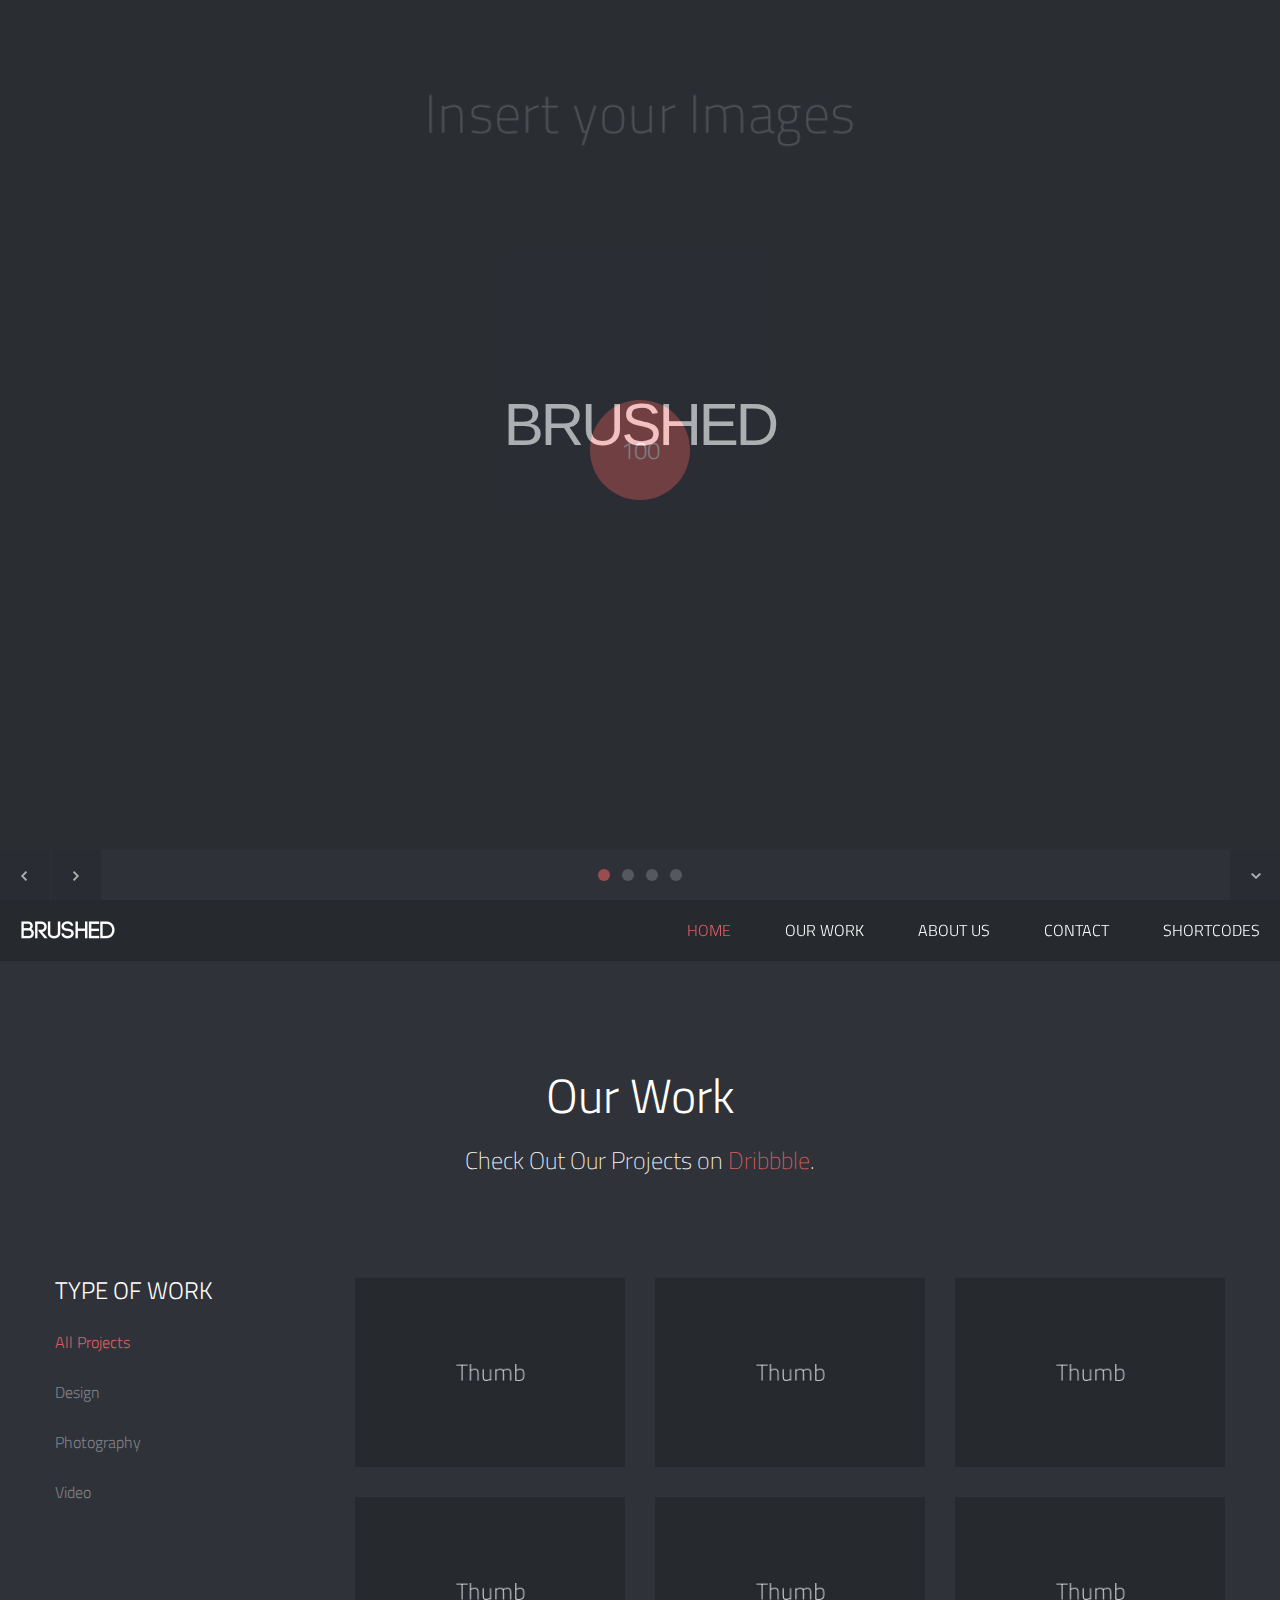
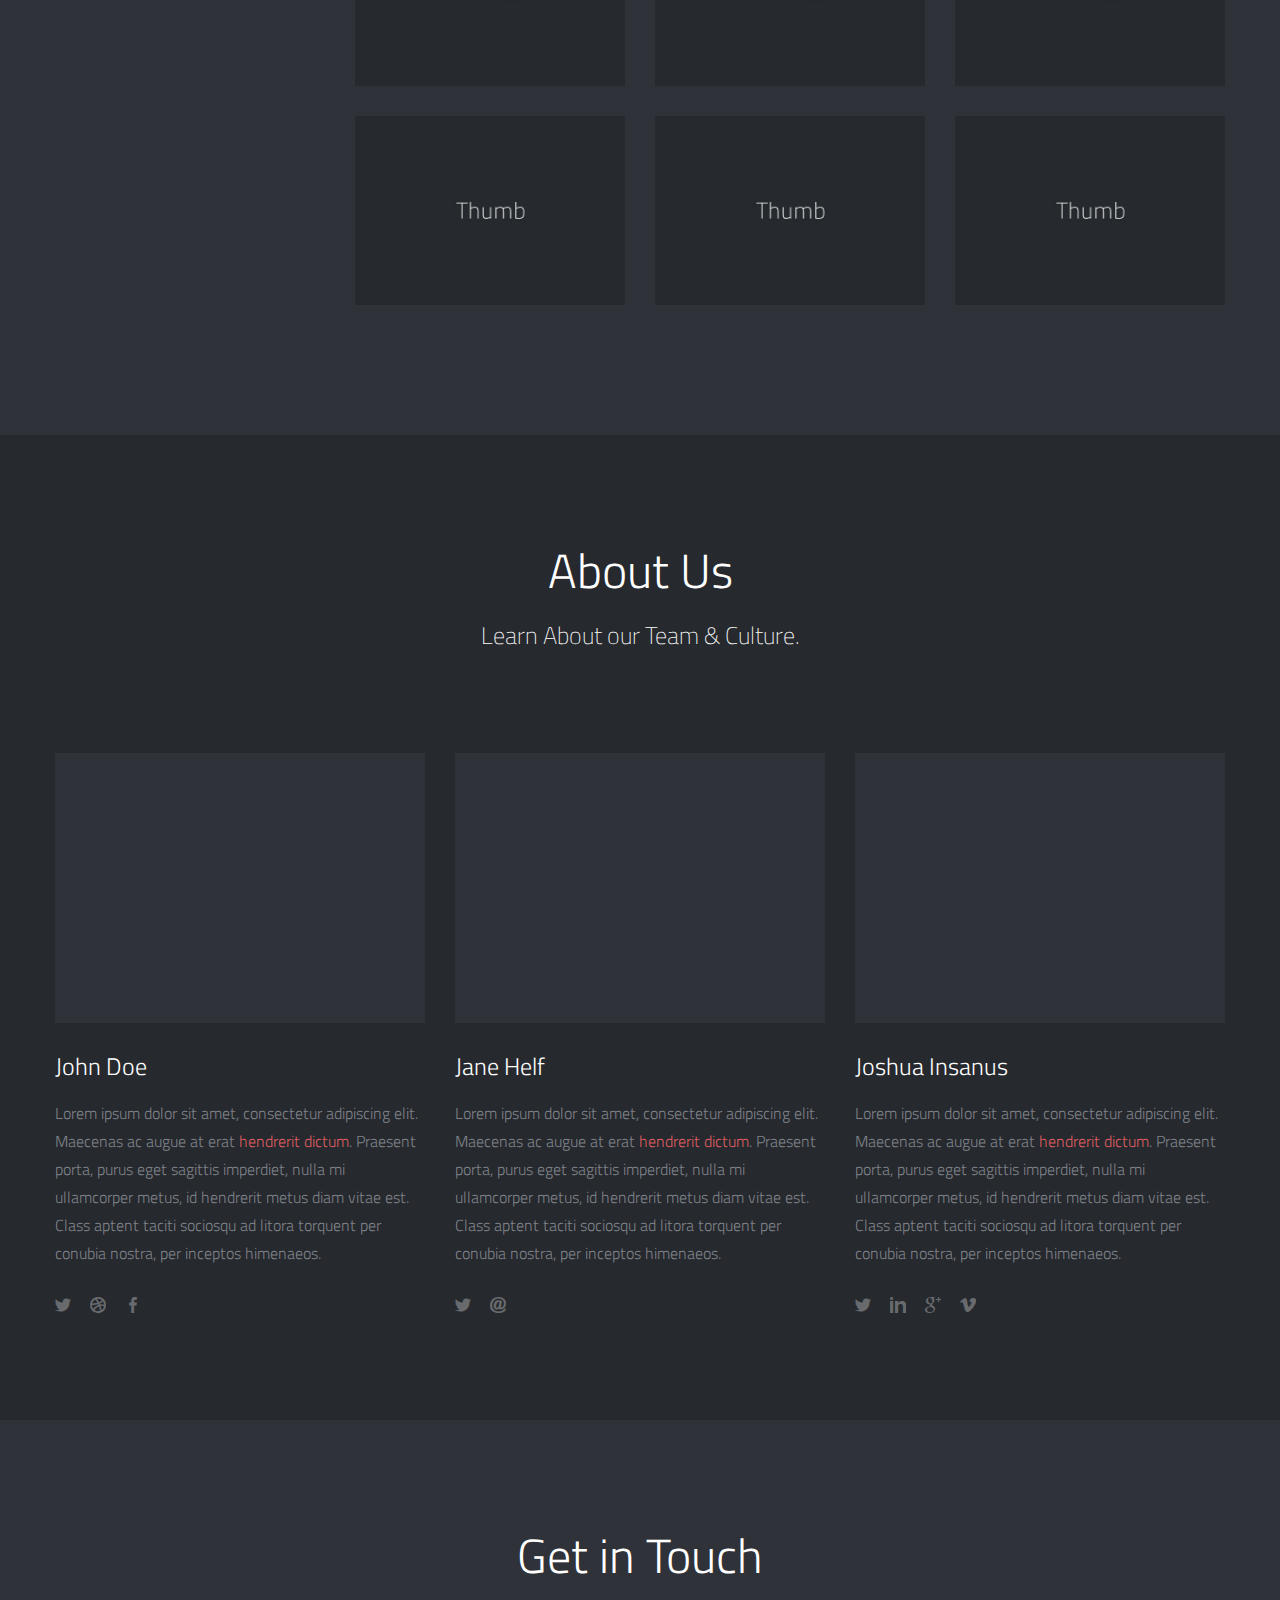
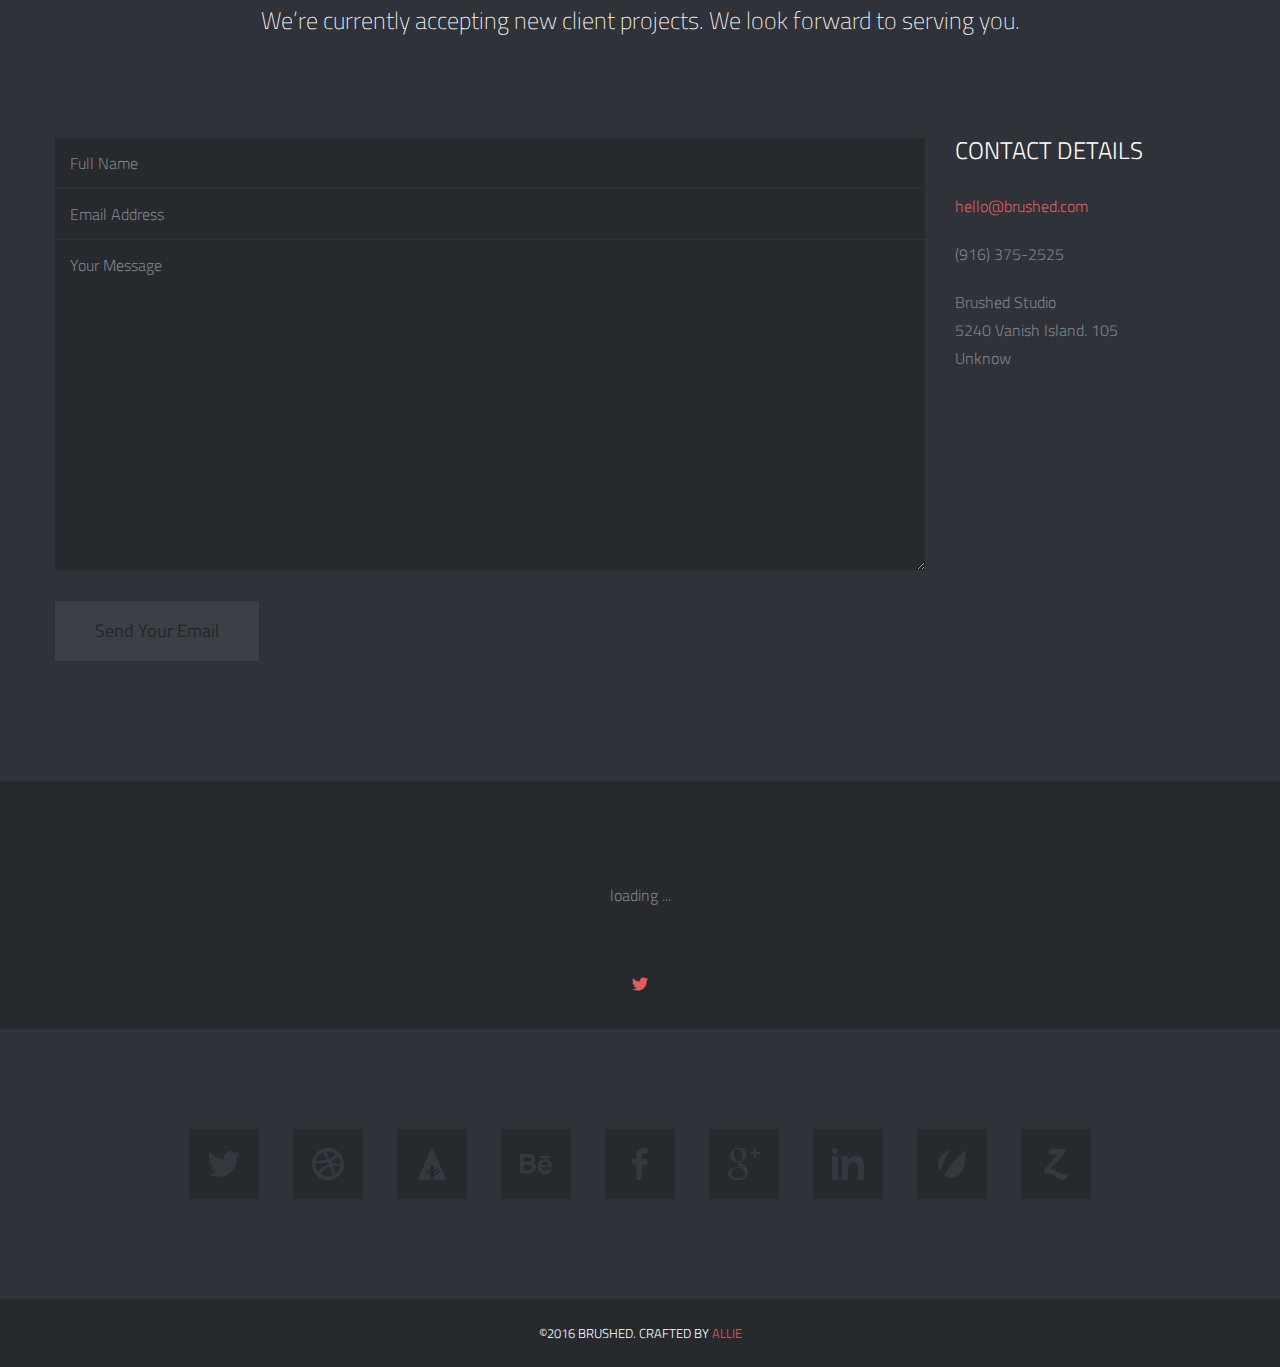
==== Qatar/index.html @ 894da990 "add qatar page" ====
<!DOCTYPE html>
<!--[if lt IE 7]><html class="no-js lt-ie9 lt-ie8 lt-ie7" lang="en"> <![endif]-->
<!--[if (IE 7)&!(IEMobile)]><html class="no-js lt-ie9 lt-ie8" lang="en"><![endif]-->
<!--[if (IE 8)&!(IEMobile)]><html class="no-js lt-ie9" lang="en"><![endif]-->
<!--[if (IE 9)]><html class="no-js ie9" lang="en"><![endif]-->
<!--[if gt IE 8]><!--> <html lang="en-US"> <!--<![endif]-->
<head>

<!-- Meta Tags -->
<meta http-equiv="Content-Type" content="text/html; charset=UTF-8" />

<title>Brushed | Responsive One Page Template</title>   

<meta name="description" content="Insert Your Site Description" /> 

<!-- Mobile Specifics -->
<meta name="viewport" content="width=device-width, initial-scale=1.0">
<meta name="HandheldFriendly" content="true"/>
<meta name="MobileOptimized" content="320"/>   

<!-- Mobile Internet Explorer ClearType Technology -->
<!--[if IEMobile]>  <meta http-equiv="cleartype" content="on">  <![endif]-->

<!-- Bootstrap -->
<link href="_include/css/bootstrap.min.css" rel="stylesheet">

<!-- Main Style -->
<link href="_include/css/main.css" rel="stylesheet">

<!-- Supersized -->
<link href="_include/css/supersized.css" rel="stylesheet">
<link href="_include/css/supersized.shutter.css" rel="stylesheet">

<!-- FancyBox -->
<link href="_include/css/fancybox/jquery.fancybox.css" rel="stylesheet">

<!-- Font Icons -->
<link href="_include/css/fonts.css" rel="stylesheet">

<!-- Shortcodes -->
<link href="_include/css/shortcodes.css" rel="stylesheet">

<!-- Responsive -->
<link href="_include/css/bootstrap-responsive.min.css" rel="stylesheet">
<link href="_include/css/responsive.css" rel="stylesheet">

<!-- Supersized -->
<link href="_include/css/supersized.css" rel="stylesheet">
<link href="_include/css/supersized.shutter.css" rel="stylesheet">

<!-- Google Font -->
<link href='http://fonts.googleapis.com/css?family=Titillium+Web:400,200,200italic,300,300italic,400italic,600,600italic,700,700italic,900' rel='stylesheet' type='text/css'>

<!-- Fav Icon -->
<link rel="shortcut icon" href="#">

<link rel="apple-touch-icon" href="#">
<link rel="apple-touch-icon" sizes="114x114" href="#">
<link rel="apple-touch-icon" sizes="72x72" href="#">
<link rel="apple-touch-icon" sizes="144x144" href="#">

<!-- Modernizr -->
<script src="_include/js/modernizr.js"></script>

<!-- Analytics -->
<script type="text/javascript">

  var _gaq = _gaq || [];
  _gaq.push(['_setAccount', 'Insert Your Code']);
  _gaq.push(['_trackPageview']);

  (function() {
    var ga = document.createElement('script'); ga.type = 'text/javascript'; ga.async = true;
    ga.src = ('https:' == document.location.protocol ? 'https://ssl' : 'http://www') + '.google-analytics.com/ga.js';
    var s = document.getElementsByTagName('script')[0]; s.parentNode.insertBefore(ga, s);
  })();

</script>
<!-- End Analytics -->

</head>


<body>

<!-- This section is for Splash Screen -->
<div class="ole">
<section id="jSplash">
	<div id="circle"></div>
</section>
</div>
<!-- End of Splash Screen -->

<!-- Homepage Slider -->
<div id="home-slider">	
    <div class="overlay"></div>

    <div class="slider-text">
    	<div id="slidecaption"></div>
    </div>   
	
	<div class="control-nav">
        <a id="prevslide" class="load-item"><i class="font-icon-arrow-simple-left"></i></a>
        <a id="nextslide" class="load-item"><i class="font-icon-arrow-simple-right"></i></a>
        <ul id="slide-list"></ul>
        
        <a id="nextsection" href="#work"><i class="font-icon-arrow-simple-down"></i></a>
    </div>
</div>
<!-- End Homepage Slider -->

<!-- Header -->
<header>
    <div class="sticky-nav">
    	<a id="mobile-nav" class="menu-nav" href="#menu-nav"></a>
        
        <div id="logo">
        	<a id="goUp" href="#home-slider" title="Brushed | Responsive One Page Template">Brushed Template</a>
        </div>
        
        <nav id="menu">
        	<ul id="menu-nav">
            	<li class="current"><a href="#home-slider">Home</a></li>
                <li><a href="#work">Our Work</a></li>
                <li><a href="#about">About Us</a></li>
                <li><a href="#contact">Contact</a></li>
				<li><a href="shortcodes.html" class="external">Shortcodes</a></li>
            </ul>
        </nav>
        
    </div>
</header>
<!-- End Header -->

<!-- Our Work Section -->
<div id="work" class="page">
	<div class="container">
    	<!-- Title Page -->
        <div class="row">
            <div class="span12">
                <div class="title-page">
                    <h2 class="title">Our Work</h2>
                    <h3 class="title-description">Check Out Our Projects on <a href="#">Dribbble</a>.</h3>
                </div>
            </div>
        </div>
        <!-- End Title Page -->
        
        <!-- Portfolio Projects -->
        <div class="row">
        	<div class="span3">
            	<!-- Filter -->
                <nav id="options" class="work-nav">
                    <ul id="filters" class="option-set" data-option-key="filter">
                    	<li class="type-work">Type of Work</li>
                        <li><a href="#filter" data-option-value="*" class="selected">All Projects</a></li>
                        <li><a href="#filter" data-option-value=".design">Design</a></li>
                        <li><a href="#filter" data-option-value=".photography">Photography</a></li>
                        <li><a href="#filter" data-option-value=".video">Video</a></li>
                    </ul>
                </nav>
                <!-- End Filter -->
            </div>
            
            <div class="span9">
            	<div class="row">
                	<section id="projects">
                    	<ul id="thumbs">
                        
							<!-- Item Project and Filter Name -->
                        	<li class="item-thumbs span3 design">
                            	<!-- Fancybox - Gallery Enabled - Title - Full Image -->
                            	<a class="hover-wrap fancybox" data-fancybox-group="gallery" title="The City" href="_include/img/work/full/image-01-full.jpg">
                                	<span class="overlay-img"></span>
                                    <span class="overlay-img-thumb font-icon-plus"></span>
                                </a>
                                <!-- Thumb Image and Description -->
                                <img src="_include/img/work/thumbs/image-01.jpg" alt="Lorem ipsum dolor sit amet, consectetur adipiscing elit. Phasellus quis elementum odio. Curabitur pellentesque, dolor vel pharetra mollis.">
                            </li>
                        	<!-- End Item Project -->
                            
							<!-- Item Project and Filter Name -->
                        	<li class="item-thumbs span3 design">
                            	<!-- Fancybox - Gallery Enabled - Title - Full Image -->
                            	<a class="hover-wrap fancybox" data-fancybox-group="gallery" title="The Office" href="_include/img/work/full/image-02-full.jpg">
                                	<span class="overlay-img"></span>
                                    <span class="overlay-img-thumb font-icon-plus"></span>
                                </a>
                                <!-- Thumb Image and Description -->
                                <img src="_include/img/work/thumbs/image-02.jpg" alt="Lorem ipsum dolor sit amet, consectetur adipiscing elit. Phasellus quis elementum odio. Curabitur pellentesque, dolor vel pharetra mollis.">
                            </li>
                        	<!-- End Item Project -->
                            
							<!-- Item Project and Filter Name -->
                        	<li class="item-thumbs span3 photography">
                            	<!-- Fancybox - Gallery Enabled - Title - Full Image -->
                            	<a class="hover-wrap fancybox" data-fancybox-group="gallery" title="The Mountains" href="_include/img/work/full/image-03-full.jpg">
                                	<span class="overlay-img"></span>
                                    <span class="overlay-img-thumb font-icon-plus"></span>
                                </a>
                                <!-- Thumb Image and Description -->
                                <img src="_include/img/work/thumbs/image-03.jpg" alt="Lorem ipsum dolor sit amet, consectetur adipiscing elit. Phasellus quis elementum odio. Curabitur pellentesque, dolor vel pharetra mollis.">
                            </li>
                        	<!-- End Item Project -->
                            
							<!-- Item Project and Filter Name -->
                        	<li class="item-thumbs span3 video">
                            	<!-- Fancybox Media - Gallery Enabled - Title - Link to Video -->
                            	<a class="hover-wrap fancybox-media" data-fancybox-group="video" title="Video Content From Vimeo" href="http://vimeo.com/51460511">
                                	<span class="overlay-img"></span>
                                    <span class="overlay-img-thumb font-icon-plus"></span>
                                </a>
                                <!-- Thumb Image and Description -->
                                <img src="_include/img/work/thumbs/image-08.jpg" alt="Video">
                            </li>
                        	<!-- End Item Project -->
                            
							<!-- Item Project and Filter Name -->
                        	<li class="item-thumbs span3 photography">
                            	<!-- Fancybox - Gallery Enabled - Title - Full Image -->
                            	<a class="hover-wrap fancybox" data-fancybox-group="gallery" title="The Sea" href="_include/img/work/full/image-04-full.jpg">
                                	<span class="overlay-img"></span>
                                    <span class="overlay-img-thumb font-icon-plus"></span>
                                </a>
                                <!-- Thumb Image and Description -->
                                <img src="_include/img/work/thumbs/image-04.jpg" alt="Lorem ipsum dolor sit amet, consectetur adipiscing elit. Phasellus quis elementum odio. Curabitur pellentesque, dolor vel pharetra mollis.">
                            </li>
                        	<!-- End Item Project -->
                            
							<!-- Item Project and Filter Name -->
                        	<li class="item-thumbs span3 photography">
                            	<!-- Fancybox - Gallery Enabled - Title - Full Image -->
                            	<a class="hover-wrap fancybox" data-fancybox-group="gallery" title="Clouds" href="_include/img/work/full/image-05-full.jpg">
                                	<span class="overlay-img"></span>
                                    <span class="overlay-img-thumb font-icon-plus"></span>
                                </a>
                                <!-- Thumb Image and Description -->
                                <img src="_include/img/work/thumbs/image-05.jpg" alt="Lorem ipsum dolor sit amet, consectetur adipiscing elit. Phasellus quis elementum odio. Curabitur pellentesque, dolor vel pharetra mollis.">
                            </li>
                        	<!-- End Item Project -->
                            
							<!-- Item Project and Filter Name -->
                        	<li class="item-thumbs span3 video">
                            	<!-- Fancybox Media - Gallery Enabled - Title - Link to Video -->
                            	<a class="hover-wrap fancybox-media" data-fancybox-group="video" title="Video Content From Vimeo" href="http://vimeo.com/50834315">
                                	<span class="overlay-img"></span>
                                    <span class="overlay-img-thumb font-icon-plus"></span>
                                </a>
                                <!-- Thumb Image and Description -->
                                <img src="_include/img/work/thumbs/image-09.jpg" alt="Video">
                            </li>
                        	<!-- End Item Project -->
                            
							<!-- Item Project and Filter Name -->
                        	<li class="item-thumbs span3 design">
                            	<!-- Fancybox - Gallery Enabled - Title - Full Image -->
                            	<a class="hover-wrap fancybox" data-fancybox-group="gallery" title="The Dark" href="_include/img/work/full/image-06-full.jpg">
                                	<span class="overlay-img"></span>
                                    <span class="overlay-img-thumb font-icon-plus"></span>
                                </a>
                                <!-- Thumb Image and Description -->
                                <img src="_include/img/work/thumbs/image-06.jpg" alt="Lorem ipsum dolor sit amet, consectetur adipiscing elit. Phasellus quis elementum odio. Curabitur pellentesque, dolor vel pharetra mollis.">
                            </li>
                        	<!-- End Item Project -->
                            
							<!-- Item Project and Filter Name -->
                        	<li class="item-thumbs span3 design">
                            	<!-- Fancybox - Gallery Enabled - Title - Full Image -->
                            	<a class="hover-wrap fancybox" data-fancybox-group="gallery" title="The Beach" href="_include/img/work/full/image-07-full.jpg">
                                	<span class="overlay-img"></span>
                                    <span class="overlay-img-thumb font-icon-plus"></span>
                                </a>
                                <!-- Thumb Image and Description -->
                                <img src="_include/img/work/thumbs/image-07.jpg" alt="Lorem ipsum dolor sit amet, consectetur adipiscing elit. Phasellus quis elementum odio. Curabitur pellentesque, dolor vel pharetra mollis.">
                            </li>
                        	<!-- End Item Project -->
                        </ul>
                    </section>
                    
            	</div>
            </div>
        </div>
        <!-- End Portfolio Projects -->
    </div>
</div>
<!-- End Our Work Section -->

<!-- About Section -->
<div id="about" class="page-alternate">
<div class="container">
    <!-- Title Page -->
    <div class="row">
        <div class="span12">
            <div class="title-page">
                <h2 class="title">About Us</h2>
                <h3 class="title-description">Learn About our Team &amp; Culture.</h3>
            </div>
        </div>
    </div>
    <!-- End Title Page -->
    
    <!-- People -->
    <div class="row">
    	
        <!-- Start Profile -->
    	<div class="span4 profile">
        	<div class="image-wrap">
                <div class="hover-wrap">
                    <span class="overlay-img"></span>
                    <span class="overlay-text-thumb">CTO/Founder</span>
                </div>
                <img src="_include/img/profile/profile-01.jpg" alt="John Doe">
            </div>
            <h3 class="profile-name">John Doe</h3>
            <p class="profile-description">Lorem ipsum dolor sit amet, consectetur adipiscing elit. Maecenas ac augue at erat <a href="#">hendrerit dictum</a>. 
            Praesent porta, purus eget sagittis imperdiet, nulla mi ullamcorper metus, id hendrerit metus diam vitae est. Class aptent taciti sociosqu ad litora torquent per conubia nostra, per inceptos himenaeos.</p>
            	
            <div class="social">
            	<ul class="social-icons">
                	<li><a href="#"><i class="font-icon-social-twitter"></i></a></li>
                    <li><a href="#"><i class="font-icon-social-dribbble"></i></a></li>
                    <li><a href="#"><i class="font-icon-social-facebook"></i></a></li>
                </ul>
            </div>
        </div>
        <!-- End Profile -->
        
        <!-- Start Profile -->
    	<div class="span4 profile">
        	<div class="image-wrap">
                <div class="hover-wrap">
                    <span class="overlay-img"></span>
                    <span class="overlay-text-thumb">Creative Director</span>
                </div>
                <img src="_include/img/profile/profile-02.jpg" alt="Jane Helf">
            </div>
            <h3 class="profile-name">Jane Helf</h3>
            <p class="profile-description">Lorem ipsum dolor sit amet, consectetur adipiscing elit. Maecenas ac augue at erat <a href="#">hendrerit dictum</a>. 
            Praesent porta, purus eget sagittis imperdiet, nulla mi ullamcorper metus, id hendrerit metus diam vitae est. Class aptent taciti sociosqu ad litora torquent per conubia nostra, per inceptos himenaeos.</p>
            	
            <div class="social">
            	<ul class="social-icons">
                	<li><a href="#"><i class="font-icon-social-twitter"></i></a></li>
                    <li><a href="#"><i class="font-icon-social-email"></i></a></li>
                </ul>
            </div>
        </div>
        <!-- End Profile -->
        
        <!-- Start Profile -->
    	<div class="span4 profile">
        	<div class="image-wrap">
                <div class="hover-wrap">
                    <span class="overlay-img"></span>
                    <span class="overlay-text-thumb">Lead Designer</span>
                </div>
                <img src="_include/img/profile/profile-03.jpg" alt="Joshua Insanus">
            </div>
            <h3 class="profile-name">Joshua Insanus</h3>
            <p class="profile-description">Lorem ipsum dolor sit amet, consectetur adipiscing elit. Maecenas ac augue at erat <a href="#">hendrerit dictum</a>. 
            Praesent porta, purus eget sagittis imperdiet, nulla mi ullamcorper metus, id hendrerit metus diam vitae est. Class aptent taciti sociosqu ad litora torquent per conubia nostra, per inceptos himenaeos.</p>
            	
            <div class="social">
            	<ul class="social-icons">
                	<li><a href="#"><i class="font-icon-social-twitter"></i></a></li>
                    <li><a href="#"><i class="font-icon-social-linkedin"></i></a></li>
                    <li><a href="#"><i class="font-icon-social-google-plus"></i></a></li>
                    <li><a href="#"><i class="font-icon-social-vimeo"></i></a></li>
                </ul>
            </div>
        </div>
        <!-- End Profile -->
        
    </div>
    <!-- End People -->
</div>
</div>
<!-- End About Section -->


<!-- Contact Section -->
<div id="contact" class="page">
<div class="container">
    <!-- Title Page -->
    <div class="row">
        <div class="span12">
            <div class="title-page">
                <h2 class="title">Get in Touch</h2>
                <h3 class="title-description">We’re currently accepting new client projects. We look forward to serving you.</h3>
            </div>
        </div>
    </div>
    <!-- End Title Page -->
    
    <!-- Contact Form -->
    <div class="row">
    	<div class="span9">
        
        	<form id="contact-form" class="contact-form" action="#">
            	<p class="contact-name">
            		<input id="contact_name" type="text" placeholder="Full Name" value="" name="name" />
                </p>
                <p class="contact-email">
                	<input id="contact_email" type="text" placeholder="Email Address" value="" name="email" />
                </p>
                <p class="contact-message">
                	<textarea id="contact_message" placeholder="Your Message" name="message" rows="15" cols="40"></textarea>
                </p>
                <p class="contact-submit">
                	<a id="contact-submit" class="submit" href="#">Send Your Email</a>
                </p>
                
                <div id="response">
                
                </div>
            </form>
         
        </div>
        
        <div class="span3">
        	<div class="contact-details">
        		<h3>Contact Details</h3>
                <ul>
                    <li><a href="#">hello@brushed.com</a></li>
                    <li>(916) 375-2525</li>
                    <li>
                        Brushed Studio
                        <br>
                        5240 Vanish Island. 105
                        <br>
                        Unknow
                    </li>
                </ul>
            </div>
        </div>
    </div>
    <!-- End Contact Form -->
</div>
</div>
<!-- End Contact Section -->

<!-- Twitter Feed -->
<div id="twitter-feed" class="page-alternate">
	<div class="container">
    	<div class="row">
            <div class="span12">
                <div class="follow">
                    <a href="https://twitter.com/Bluxart" title="Follow Me on Twitter" target="_blank"><i class="font-icon-social-twitter"></i></a>
                </div>
                    
                <div id="ticker" class="query"> 
                </div>
            </div>
        </div>
    </div>
</div>
<!-- End Twitter Feed -->

<!-- Socialize -->
<div id="social-area" class="page">
	<div class="container">
    	<div class="row">
            <div class="span12">
                <nav id="social">
                    <ul>
                        <li><a href="https://twitter.com/Bluxart" title="Follow Me on Twitter" target="_blank"><span class="font-icon-social-twitter"></span></a></li>
                        <li><a href="http://dribbble.com/Bluxart" title="Follow Me on Dribbble" target="_blank"><span class="font-icon-social-dribbble"></span></a></li>
                        <li><a href="http://forrst.com/people/Bluxart" title="Follow Me on Forrst" target="_blank"><span class="font-icon-social-forrst"></span></a></li>
                        <li><a href="http://www.behance.net/alessioatzeni" title="Follow Me on Behance" target="_blank"><span class="font-icon-social-behance"></span></a></li>
                        <li><a href="https://www.facebook.com/Bluxart" title="Follow Me on Facebook" target="_blank"><span class="font-icon-social-facebook"></span></a></li>
                        <li><a href="https://plus.google.com/105500420878314068694" title="Follow Me on Google Plus" target="_blank"><span class="font-icon-social-google-plus"></span></a></li>
                        <li><a href="http://www.linkedin.com/in/alessioatzeni" title="Follow Me on LinkedIn" target="_blank"><span class="font-icon-social-linkedin"></span></a></li>
                        <li><a href="http://themeforest.net/user/Bluxart" title="Follow Me on ThemeForest" target="_blank"><span class="font-icon-social-envato"></span></a></li>
                        <li><a href="http://zerply.com/Bluxart/public" title="Follow Me on Zerply" target="_blank"><span class="font-icon-social-zerply"></span></a></li>
                    </ul>
                </nav>
            </div>
        </div>
    </div>
</div>
<!-- End Socialize -->

<!-- Footer -->
<footer>
	<p class="credits">&copy;2016 Brushed. Crafted by <a href="http://designscrazed.org/" title="Brushed | Responsive One Page Template">Allie</a></p>
</footer>
<!-- End Footer -->

<!-- Back To Top -->
<a id="back-to-top" href="#">
	<i class="font-icon-arrow-simple-up"></i>
</a>
<!-- End Back to Top -->


<!-- Js -->
<script src="http://ajax.googleapis.com/ajax/libs/jquery/1.9.1/jquery.min.js"></script> <!-- jQuery Core -->
<script src="_include/js/bootstrap.min.js"></script> <!-- Bootstrap -->
<script src="_include/js/supersized.3.2.7.min.js"></script> <!-- Slider -->
<script src="_include/js/waypoints.js"></script> <!-- WayPoints -->
<script src="_include/js/waypoints-sticky.js"></script> <!-- Waypoints for Header -->
<script src="_include/js/jquery.isotope.js"></script> <!-- Isotope Filter -->
<script src="_include/js/jquery.fancybox.pack.js"></script> <!-- Fancybox -->
<script src="_include/js/jquery.fancybox-media.js"></script> <!-- Fancybox for Media -->
<script src="_include/js/jquery.tweet.js"></script> <!-- Tweet -->
<script src="_include/js/plugins.js"></script> <!-- Contains: jPreloader, jQuery Easing, jQuery ScrollTo, jQuery One Page Navi -->
<script src="_include/js/main.js"></script> <!-- Default JS -->
<!-- End Js -->

</body>
</html>
---- Qatar/_include/css/main.css ----
/* ==================================================
   Basic Styles
================================================== */

html, body {
	height: 100%;
}

html, hmtl a{
	width:100%;
	font-size: 100%; 
	-webkit-text-size-adjust: 100%; 
	-ms-text-size-adjust: 100%;
}

body{
	background:#2F3238;
	color:#7F8289;
	font-weight:300;
	font-size:16px;
	font-family: 'Titillium Web', sans-serif;
	line-height:28px;
}


a{
	color:#DE5E60;
	text-decoration: none;
	cursor: pointer;
	
	-webkit-transition: color 0.1s linear 0s;	
	   -moz-transition: color 0.1s linear 0s;
		 -o-transition: color 0.1s linear 0s;
		    transition: color 0.1s linear 0s;
}

a:hover,
a:active,
a:focus{
	outline: 0;
	color:#FFFFFF;
	text-decoration:none;
}

a img {
	border: none;
}

a > img {
	vertical-align: bottom;	
}

img {
	max-width: none;	
}

strong {
  	font-weight: 500;
}

p {
	margin: 0 0 30px;
}

hr {
	border-style: dashed;
	border-color: #3C3F45;
	border-bottom: none;
	border-left: none;
	border-right: none;
	margin: 50px 0;	
}

.align_left{
	float:left;
	margin:0 25px 0 0px!important;
}

.align_right{
	float:right;
	margin:0 0 0 25px!important;
}

.text_align_left {
	text-align: left;
}

.text_align_center {
	text-align: center;
}

.text_align_right {
	text-align: right;	
}

.color-text {
    color: #DE5E60;
}

.through{
	text-decoration:line-through;
}

input, button, select, textarea {
	font-weight: 300;
	font-family: 'Titillium Web', sans-serif;
	outline: 0;
}

input:focus, 
textarea:focus,
input[type="text"]:focus {
	outline: 0;
}

input:-moz-placeholder,
textarea:-moz-placeholder {
  color: #7F8289;
}

input:-ms-input-placeholder,
textarea:-ms-input-placeholder {
  color: #7F8289;
}

input::-webkit-input-placeholder,
textarea::-webkit-input-placeholder {
  color: #7F8289;
}

/* ==================================================
   Code and Pre
================================================== */

code,
pre {
  	padding: 0 3px 2px;
  	-webkit-border-radius: 3px;
       -moz-border-radius: 3px;
            border-radius: 3px;
  	color: #232527;
  	font-size: 12px;
  	font-family: Monaco, Menlo, Consolas, "Courier New", monospace;
}

code {
  	padding: 2px 4px;
  	border: 1px solid #dde4e9;
  	background-color: #F6F6F6;
  	color: #232527;
  	white-space: nowrap;
}

pre {
  	display: block;
  	margin: 70px 50px;
  	padding: 30px;
  	border: 1px solid #dde4e9;
  	-webkit-border-radius: 4px;
       -moz-border-radius: 4px;
            border-radius: 4px;
  	background-color: #FCFCFC;
  	white-space: pre;
  	white-space: pre-wrap;
  	word-wrap: break-word;
  	word-break: break-all;
  	font-size: 12px;
  	line-height: 20px;
}

pre code {
  	padding: 0;
  	border: 0;
  	background-color: transparent;
  	color: inherit;
  	white-space: pre;
  	white-space: pre-wrap;
}

.pre-scrollable {
  	overflow-y: scroll;
  	max-height: 340px;
}

/* ==================================================
   Typography
================================================== */

h1,
h2,
h3,
h4,
h5,
h6{
	margin:0 0 20px 0;
	color:#FFFFFF;
	font-weight:300;
	font-family: 'Titillium Web', sans-serif;
	line-height:1.5em;
}

h1{
	font-size:48px;
}

h2{
	font-size:36px;
}

h3{
	font-size:24px;
}

h4{
	font-size:20px;
}

h5{
	font-size:18px;
}

h6{
	font-size:16px;
}

h3.spec {
	color: #FFFFFF;
    font-size: 24px;
    font-weight: 300;
    line-height: 1em;
    margin-bottom: 30px;
    text-transform: uppercase;
}


/* ==================================================
   Margin Bottom Sets
================================================== */

.margin-0{
	margin-bottom:0 !important;
}

.margin-10{
	margin-bottom:10px !important;
}

.margin-15{
	margin-bottom:15px !important;
}

.margin-20{
	margin-bottom:20px !important;
}

.margin-30{
	margin-bottom:30px !important;
}

.margin-40{
	margin-bottom:40px !important;
}

.margin-50{
	margin-bottom:50px !important;
}

.margin-60{
	margin-bottom:60px !important;
}

.margin-70{
	margin-bottom:70px !important;
}

.margin-80{
	margin-bottom:80px !important;
}

/* ==================================================
   Home Slider
================================================== */

#home-slider {
	position: relative;
	overflow: hidden;
	height: 100%;
}

#home-slider .overlay { 
	position: absolute;
	width: 100%;
	height: 100%;
	background: #26292E;
	opacity: 0.7;
	filter: alpha(opacity=70);
	z-index: 0;
}

#home-slider .slider-text {
	position: absolute;
	left: 50%;
	top: 50%;
	margin: -150px 0 0 -585px;
	width: 1170px;
	height: 250px;
	text-align: center;
	z-index: 2;	
}

#home-slider #slidecaption {
	width: 100%;
	line-height: 250px;
	margin: 0;
	text-align: center;
	text-shadow: none;	
}

#home-slider .slide-content {
	font-size: 60px;
	color: #FFFFFF;
	letter-spacing: -3px;
	text-transform: uppercase;	
}

#home-slider .control-nav {
	position: absolute;
	width: 100%;
	background: #2F3238;
	height: 50px;
	bottom: 0;
	z-index: 2;
}

#home-slider #nextslide,
#home-slider #prevslide {
	background-image: none;
	background-color: #26292E;
	display: inline-block;
	margin: 0;
	position: relative;
	top: 0;
	left: 0;
	right: 0;
	width: 50px;
	height: 50px;
	opacity: 1;
	filter: alpha(opacity=100);
	
	-webkit-transition: background 0.1s linear 0s;	
	   -moz-transition: background 0.1s linear 0s;
		 -o-transition: background 0.1s linear 0s;
		    transition: background 0.1s linear 0s;
}

#home-slider #nextslide {
	margin-left: -3px;	
}

#home-slider #nextsection {
	float:right;
}

#home-slider #nextslide:hover,
#home-slider #prevslide:hover {
	background-color:#DE5E60;
}

#home-slider #nextslide i,
#home-slider #prevslide i {
	font-size: 16px;
	color: #FFFFFF;
	position: absolute;
	left: 50%;
	top: 50%;
	margin-top: -7px;
	line-height: 1em;
}

#home-slider #nextslide i {
	margin-left: -8px;	
}

#home-slider #prevslide i {
	margin-left: -9px;	
}

#home-slider ul#slide-list {
	top: 50%;
	padding: 0;
	margin:-6px 0 0 0;	
}

#home-slider ul#slide-list li {
	margin-right: 12px;
}

#home-slider ul#slide-list li:last-child {
	margin-right: 0;	
}

#home-slider ul#slide-list li a {
	background-color: #6E7074;
	background-image: none;
	width: 12px;
	height: 12px;
	
	-webkit-border-radius: 999px;
	-moz-border-radius: 999px;
	border-radius: 999px;	
	
	-webkit-transition: background 0.1s linear 0s;	
	   -moz-transition: background 0.1s linear 0s;
		 -o-transition: background 0.1s linear 0s;
		    transition: background 0.1s linear 0s;
}

#home-slider ul#slide-list li a:hover {
	background-color: #FFFFFF;	
}

#home-slider ul#slide-list li.current-slide a,
#home-slider ul#slide-list li.current-slide a:hover {
	background-color:#DE5E60;
}

#home-slider #nextsection {
	background-color: #26292E;
	margin: 0;
	position: relative;
	float:right;
	width: 50px;
	height: 50px;
	
	-webkit-transition: background 0.1s linear 0s;	
	   -moz-transition: background 0.1s linear 0s;
		 -o-transition: background 0.1s linear 0s;
		    transition: background 0.1s linear 0s;
}

#home-slider #nextsection:hover {
	background-color:#DE5E60;
}

#home-slider #nextsection i {
	font-size: 16px;
	color: #FFFFFF;
	position: absolute;
	left: 50%;
	top: 50%;
	margin-top: -7px;
	line-height: 1em;
}

#home-slider #nextsection i {
	margin-left: -7px;	
}


/* ==================================================
   Header
================================================== */

header {
	width: 100%;
	z-index: 99;
}

header .sticky-nav {
	position: relative;
	width: 100%;
	height: 60px;
	background: #26292E;
	z-index: 1001;
	
	-webkit-box-shadow: 0 1px 1px rgba(0, 0, 0, 0.25);
	-moz-box-shadow: 0 1px 1px rgba(0, 0, 0, 0.25);
	box-shadow: 0 1px 1px rgba(0, 0, 0, 0.25);
}

header .sticky-nav.stuck {
	position: fixed;
	top: 0;
	left: 0;
	z-index: 1001;
}

header #logo {
	color: #FFFFFF;
	float: left;
	padding: 15px 0;
	margin-left: 20px;
}

header #logo a {
	background: url(../img/logo.png) no-repeat;
	width: 96px;
	height: 30px;
	text-indent: -9999px;
	display: block;
	opacity: 1;
	filter: alpha(opacity=100);
	
	-webkit-transition: opacity 0.25s ease-in-out 0s;	
	   -moz-transition: opacity 0.25s ease-in-out 0s;
		 -o-transition: opacity 0.25s ease-in-out 0s;
		    transition: opacity 0.25s ease-in-out 0s;	
}

header #logo a:hover {
	opacity: 0.65;
	filter: alpha(opacity=65);	
}

nav#menu {
	float: right;
	margin-right: 20px;
}

nav#menu #menu-nav {
	margin: 0;
	padding: 0;	
}

nav#menu #menu-nav li {
	list-style: none;
	display: inline-block;
	margin-left: 50px;	
}

nav#menu #menu-nav li:first-child {
	margin-left: 0;	
}

nav#menu #menu-nav li a {
	color: #FFFFFF;
	font-size: 16px;
	font-weight: 300;
	line-height: 60px;
	display: block;
	text-transform: uppercase;
}

nav#menu #menu-nav li.current a,
nav#menu #menu-nav li a:hover {
	color: #DE5E60;
}


/* ==================================================
   Mobile Navigation
================================================== */

#mobile-nav {
	display: none;	
}

.menu-nav {
	background:url(../img/menu-mobile.png) 0 0 no-repeat;
	width: 16px;
	height: 16px;
	display: block;
	margin: 22px 0 0 0;
	
	-webkit-transform: rotate(0deg);
	   -moz-transform: rotate(0deg);
		-ms-transform: rotate(0deg);
		 -o-transform: rotate(0deg);
			transform: rotate(0deg);
	
	-webkit-transition: -webkit-transform 250ms ease-out 0s;	
	   -moz-transition: -moz-transform 250ms ease-out 0s;
		 -o-transition: -o-transform 250ms ease-out 0s;
		    transition: transform 250ms ease-out 0s;
}

.menu-nav.open {
	background-position: 0 -16px;
		  
	-webkit-transform: rotate(-180deg);
	   -moz-transform: rotate(-180deg);
		-ms-transform: rotate(-180deg);
		 -o-transform: rotate(-180deg);
			transform: rotate(-180deg);
	
	-webkit-transition: -webkit-transform 250ms ease-out 0s;	
	   -moz-transition: -moz-transform 250ms ease-out 0s;
		 -o-transition: -o-transform 250ms ease-out 0s;
		    transition: transform 250ms ease-out 0s;	
}

#navigation-mobile {
	display: none;
	text-align: center;
	width: 100%;
	background: #26292E;	
	border-bottom: 1px solid #2F3238;
	position: relative;
	float: left;
	z-index: 9999;
}

#navigation-mobile li {
	list-style: none;
	border-top: 1px solid #2F3238;
}

#navigation-mobile li a{
	display: block;
	font-size: 16px;
	text-transform: uppercase;
	padding: 20px 0;
}


/* ==================================================
   Section Page
================================================== */

.page {
	background: #2F3238;
	padding: 100px 0;
	position: relative;
	z-index: 99;
}

.page-alternate {
	background: #26292E;
	padding: 100px 0;
	position: relative;
	z-index: 99;
}

.title-page {
	text-align: center;
	margin-bottom: 100px;	
}

.title-page .title {
	font-size: 48px;
	margin: 0 0 10px 0
}

.title-page .title-description {
	font-size: 24px;
	font-weight: 200;
	margin: 0;
}

/* ==================================================
   Section Portfolio
================================================== */

.type-work {
	color: #FFFFFF;
	font-size: 24px;
	font-weight: 300;
	margin-bottom: 30px;
	line-height: 1em;
	text-transform: uppercase;
}

.work-nav #filters {
	margin: 0;
	padding: 0;
	list-style: none;
}

.work-nav #filters li {
	margin: 0 0 30px 0;
	padding: 0;
}

.work-nav #filters li a {
	color: #7F8289;
	font-size: 16px;
	display: block;	
}

.work-nav #filters li a:hover {
	color: #FFFFFF;
}

.work-nav #filters li a.selected {
	color: #DE5E60;
}

#thumbs {
	margin: 0;
	padding: 0;	
}

#thumbs li {
	list-style-type: none;
}

.item-thumbs {
	position: relative;
	overflow: hidden;
	margin-bottom: 30px;
	cursor: pointer;
}

.item-thumbs a + img {
	width: 100%;	
}

.item-thumbs .hover-wrap {
	position: absolute;
	display: block;
	width: 100%;
	height: 100%;
	
	opacity: 0;
	filter: alpha(opacity=0);
	
	-webkit-transition: all 450ms ease-out 0s;	
	   -moz-transition: all 450ms ease-out 0s;
		 -o-transition: all 450ms ease-out 0s;
		    transition: all 450ms ease-out 0s;
		  
	-webkit-transform: rotateY(180deg) scale(0.5,0.5);
	   -moz-transform: rotateY(180deg) scale(0.5,0.5);
		-ms-transform: rotateY(180deg) scale(0.5,0.5);
		 -o-transform: rotateY(180deg) scale(0.5,0.5);
			transform: rotateY(180deg) scale(0.5,0.5);	
}

.item-thumbs:hover .hover-wrap,
.item-thumbs.active .hover-wrap {
	opacity: 1;
	filter: alpha(opacity=100);
	
	-webkit-transform: rotateY(0deg) scale(1,1);
	   -moz-transform: rotateY(0deg) scale(1,1);
		-ms-transform: rotateY(0deg) scale(1,1);
		 -o-transform: rotateY(0deg) scale(1,1);
		    transform: rotateY(0deg) scale(1,1);
}

.item-thumbs .hover-wrap .overlay-img {
	position: absolute;
	width: 100%;
	height: 100%;
	background: #DE5E60;
	
	opacity: 0.80;
	filter: alpha(opacity=80);
}

.item-thumbs .hover-wrap .overlay-img-thumb {
	position: absolute;
	top: 50%;
	left: 50%;
	margin: -16px 0 0 -16px;
	color: #FFFFFF;
	font-size: 32px;
	line-height: 1em;
	
	opacity: 1;
	filter: alpha(opacity=100);
}


/* ==================================================
   About Section
================================================== */

.profile-name {
	margin-bottom: 15px;	
}

.profile-description {
	margin-bottom: 25px;	
}

.image-wrap {
	position: relative;
	overflow: hidden;
	margin-bottom: 25px;
	cursor: pointer;
}

.image-wrap img {
	width: 100%;	
}

.image-wrap  .hover-wrap {
	position: absolute;
	display: block;
	width: 100%;
	height: 100%;
	
	opacity: 0;
	filter: alpha(opacity=0);
	
	-webkit-transition: all 450ms ease-out 0s;	
	   -moz-transition: all 450ms ease-out 0s;
		 -o-transition: all 450ms ease-out 0s;
		    transition: all 450ms ease-out 0s;
		  
	-webkit-transform: rotateY(180deg) scale(0.5,0.5);
	   -moz-transform: rotateY(180deg) scale(0.5,0.5);
		-ms-transform: rotateY(180deg) scale(0.5,0.5);
		 -o-transform: rotateY(180deg) scale(0.5,0.5);
			transform: rotateY(180deg) scale(0.5,0.5);	
}

.image-wrap:hover .hover-wrap,
.image-wrap.active .hover-wrap {
	opacity: 1;
	filter: alpha(opacity=100);
	
	-webkit-transform: rotateY(0deg) scale(1,1);
	   -moz-transform: rotateY(0deg) scale(1,1);
		-ms-transform: rotateY(0deg) scale(1,1);
		 -o-transform: rotateY(0deg) scale(1,1);
		    transform: rotateY(0deg) scale(1,1);
}

.image-wrap .hover-wrap .overlay-img {
	position: absolute;
	width: 100%;
	height: 100%;
	background: #DE5E60;
	
	opacity: 0.80;
	filter: alpha(opacity=80);
}

.image-wrap .hover-wrap .overlay-text-thumb {
	position: absolute;
	width: 100%;
	height: 32px;
	top: 50%;
	margin: -16px 0 0 0;
	color: #FFFFFF;
	font-size: 20px;
	font-weight: 300;
	line-height: 32px;
	text-transform: uppercase;
	text-align: center;
	
	opacity: 1;
	filter: alpha(opacity=100);
}

.social-icons {
	margin: 0;
	padding: 0;
}

.social-icons li {
	display: inline-block;
	margin-left: 15px;	
}

.social-icons li:first-child {
	margin-left: 0;
}

.social-icons li a{
	color: #FFFFFF;
	font-size: 16px;
	line-height: 1em;
	width: 16px;
	height: 16px;
	
	opacity: 0.3;
	filter: alpha(opacity=30);
	
	-webkit-transition: opacity 0.1s linear 0s;	
	   -moz-transition: opacity 0.1s linear 0s;
		 -o-transition: opacity 0.1s linear 0s;
		    transition: opacity 0.1s linear 0s;
}

.social-icons li a:hover{
	opacity: 1;
	filter: alpha(opacity=100);
}

/* ==================================================
   Contact Section
================================================== */

.contact-details h3 {
	color: #FFFFFF;
    font-size: 24px;
    font-weight: 300;
    margin-bottom: 30px;
	line-height: 1em;
    text-transform: uppercase;
}

.contact-details ul {
	margin: 0;
	padding: 0;
	list-style: none;	
}

.contact-details ul li {
	margin: 0 0 20px;
	line-height: 28px;
	padding: 0;	
}

#contact-form {
	margin-bottom: 0;	
}

#contact-form p {
	margin-bottom: 1px;	
}

#contact-form input,
#contact-form textarea {
    border: none;
	-webkit-border-radius: 0;
	-moz-border-radius: 0;
    border-radius: 0;
	
    -webkit-box-shadow: none;
	-moz-box-shadow: none;
	box-shadow: none;
	
	background: #26292E;
    color: #FFFFFF;
    font-size: 16px;
    height: auto;
    padding: 15px;
	margin: 0;
	
    resize: none;
}

#contact-form input {
    width: 100%;
	-webkit-box-sizing: border-box;
	-moz-box-sizing: border-box;
	box-sizing: border-box;
}

#contact-form textarea {
    width: 100%;
	resize: vertical;
	-webkit-box-sizing: border-box;
	-moz-box-sizing: border-box;
	box-sizing: border-box;
}

#contact-form .submit {
    background: #3C3F45;
    color: #23262C;
    cursor: pointer;
    display: inline-block;
    font-size: 18px;
    font-weight: 500;
    padding: 16px 40px;
    text-align: center;
    vertical-align: middle;
    width: auto;
	margin-top: 30px;
	
	-webkit-transition: background 0.1s linear 0s, color 0.1s linear 0s;	
	   -moz-transition: background 0.1s linear 0s, color 0.1s linear 0s;
		 -o-transition: background 0.1s linear 0s, color 0.1s linear 0s;
		    transition: background 0.1s linear 0s, color 0.1s linear 0s;
}

#contact-form .submit:hover {
    background: #DE5E60;
    color: #FFFFFF;
}

#response {
	margin-top: 20px;
	color: #FFFFFF;
}


/* ==================================================
   Twitter Feed
================================================== */

#twitter-feed {
	padding: 100px 0 90px;
	text-align: center;	
}

#twitter-feed .follow {
	position: absolute;
	bottom: 30px;
	left: 50%;
	margin-left: -8px;
	font-size: 16px;	
}

#ticker .tweet_list {
	margin: 0;
	padding: 0;
	height: 64px;
	list-style: none;
	overflow-y: hidden;	
}

#ticker .tweet_list li {
	font-size: 18px;
	height: 64px;
	line-height: 28px;
	overflow: hidden;
}

#ticker .tweet_list .tweet_time a {
	color: #7f8289;
	font-size: 14px;
	font-style: italic;
	margin-left: 10px;	
}

#ticker .tweet_list .tweet_time a:hover {
	color: #FFFFFF;	
}


/* ==================================================
   Social Area
================================================== */

#social-area {
    text-align: center;
}

#social-area #social ul {
	margin: 0;
	padding: 0;
}

#social-area #social ul li {
	display: inline-block;
	margin-left: 30px;
	list-style: none;
	cursor: pointer;
}

#social-area #social ul li:first-child {
	margin-left: 0;
}

#social ul li a {
	display: block;
	width: 70px;
	height: 70px;

	background: #26292E;
	
	-webkit-transition: all 400ms ease-out 0s;	
	   -moz-transition: all 400ms ease-out 0s;
		 -o-transition: all 400ms ease-out 0s;
		    transition: all 400ms ease-out 0s;
	
	-webkit-transform: rotateY(180deg);
	   -moz-transform: rotateY(180deg);
		-ms-transform: rotateY(180deg);
		 -o-transform: rotateY(180deg);
			transform: rotateY(180deg);
}

#social ul li a span {
	display: inline-block;
	margin: 0;
	color: #55606a;
	font-size: 32px;
	line-height: 70px;
	
	opacity: 0.3;
	filter: alpha(opacity=30);
	
	-webkit-transition: all 400ms ease-out 0s;	
	   -moz-transition: all 400ms ease-out 0s;
		 -o-transition: all 400ms ease-out 0s;
		    transition: all 400ms ease-out 0s;
		  
	-webkit-transform: rotateY(180deg);
	   -moz-transform: rotateY(180deg);
		-ms-transform: rotateY(180deg);
		 -o-transform: rotateY(180deg);
			transform: rotateY(180deg);
}

#social ul li:hover a,
#social ul li.active a {
	background-color: #DE5E60;	
	
	-webkit-transform: rotateY(0deg);
	   -moz-transform: rotateY(0deg);
		-ms-transform: rotateY(0deg);
		 -o-transform: rotateY(0deg);
		    transform: rotateY(0deg);
}

#social ul li:hover a span,
#social ul li.active a span {
	color: #FFFFFF;
	opacity: 1;
	filter: alpha(opacity=100);
	
	-webkit-transform: rotateY(0deg);
	   -moz-transform: rotateY(0deg);
		-ms-transform: rotateY(0deg);
		 -o-transform: rotateY(0deg);
			transform: rotateY(0deg);
}

/* ==================================================
   Footer
================================================== */

footer {
	position: relative;
	width: 100%;
	height: auto;
	background: #26292E;
	text-align: center;
	z-index: 99;
}

footer .credits {
	color: #FFFFFF;
	font-size: 13px;
	margin-bottom: 0;
	padding: 20px 0;
	text-transform: uppercase;	
}

/* ==================================================
   Back to Top
================================================== */

#back-to-top {
	display: none;
	background-color: #3C3F45;
	margin: 0;
	position: fixed;
	bottom: 0;
	right: 0;
	width: 50px;
	height: 50px;
	z-index: 99;
	
	-webkit-transition: background 0.1s linear 0s;	
	   -moz-transition: background 0.1s linear 0s;
		 -o-transition: background 0.1s linear 0s;
		    transition: background 0.1s linear 0s;
}

#back-to-top:hover {
	background-color:#DE5E60;
}

#back-to-top i {
	font-size: 16px;
	color: #FFFFFF;
	position: absolute;
	left: 50%;
	top: 50%;
	margin-top: -7px;
	line-height: 1em;
}

#back-to-top i {
	margin-left: -7px;	
}


/* ==================================================
   Preloader
================================================== */

#jpreOverlay,
#jSplash {
	background-color: #2F3238;
	position: absolute;
	width: 100%;
	height: 100%;
	z-index: 700;
}

#jpreSlide{
	position: absolute;
	top: 50% !important;
	left: 50% !important;
	margin: -50px 0 0 -50px;
	width: 100px;
	height: 100px;
}

#jpreLoader {
	position: relative !important;
	width: 100% !important;
	height: 100% !important;
	top: 0 !important;	
}

#jprePercentage {
	width: 50px;
	height: 50px !important;
	line-height: 50px;
	position: absolute !important;
	text-align: center;
	left: 50%;
	top: 50%;
	margin: -25px 0 0 -25px;
	z-index: 800;
	
	font-size: 24px;
	color: #FFFFFF;	

	-webkit-animation: circle 1s infinite forwards;
	   -moz-animation: circle 1s infinite forwards;
		-ms-animation: circle 1s infinite forwards;
		 -o-animation: circle 1s infinite forwards;
			animation: circle 1s infinite forwards;
}

#circle {
	position: absolute;
	top: 50%;
	left: 50%;
	z-index: 11;
	margin: -50px 0 0 -50px;
	width: 100px;
	height: 100px;
	background: #DE5E60;
	-webkit-border-radius: 999px;
	-moz-border-radius: 999px;
	border-radius: 999px;
	opacity: 0;
	filter: alpha(opacity=0);
			
	-webkit-animation: circle 1s infinite forwards;
	   -moz-animation: circle 1s infinite forwards;
		-ms-animation: circle 1s infinite forwards;
			animation: circle 1s infinite forwards;
}

@-webkit-keyframes circle {
	0% {-webkit-transform: rotateY(0deg);
		-webkit-animation-timing-function: ease-in;
	}
	50% {-webkit-transform: rotateY(180deg);
		-webkit-animation-timing-function: ease-out;
	}
	100% {-webkit-transform: rotateY(0deg);
		-webkit-animation-timing-function: ease-in;
	}
}

@-moz-keyframes circle {
	0% {-moz-transform: rotateY(0deg);
	}
	50% {-moz-transform: rotateY(180deg);
		-moz-animation-timing-function: ease-out;
	}
	100% {-moz-transform: rotateY(0deg);
		-moz-animation-timing-function: ease-in;
	}
}

@-ms-keyframes circle {
	0% {-ms-transform: rotateY(0deg);
		-ms-animation-timing-function: ease-in;
	}
	50% {-ms-transform: rotateY(180deg);
		-ms-animation-timing-function: ease-out;
	}
	100% {-ms-transform: rotateY(0deg);
		-ms-animation-timing-function: ease-in;
	}
}

@-o-keyframes circle {
	0% {-o-transform: rotateY(0deg);
		-o-animation-timing-function: ease-in;
	}
	50% {-o-transform: rotateY(180deg);
		-o-animation-timing-function: ease-out;
	}
	100% {-o-transform: rotateY(0deg);
		-o-animation-timing-function: ease-in;
	}
}

@keyframes circle {
	0% {transform: rotateY(0deg);
		animation-timing-function: ease-in;
	}
	50% {transform: rotateY(180deg);
		animation-timing-function: ease-out;
	}
	100% {transform: rotateY(0deg);
		animation-timing-function: ease-in;
	}
}


/* ==================================================
   Isotope Filtering
================================================== */

/**** Isotope Filtering ****/

.isotope-item {
  z-index: 2;
}

.isotope-hidden.isotope-item {
  pointer-events: none;
  z-index: 1;
}

/**** Isotope CSS3 transitions ****/

.isotope,
.isotope .isotope-item {
  -webkit-transition-duration: 0.8s;
     -moz-transition-duration: 0.8s;
      -ms-transition-duration: 0.8s;
       -o-transition-duration: 0.8s;
          transition-duration: 0.8s;
}

.isotope {
  -webkit-transition-property: height, width;
     -moz-transition-property: height, width;
      -ms-transition-property: height, width;
       -o-transition-property: height, width;
          transition-property: height, width;
}

.isotope .isotope-item {
  -webkit-transition-property: -webkit-transform, opacity;
     -moz-transition-property:    -moz-transform, opacity;
      -ms-transition-property:     -ms-transform, opacity;
       -o-transition-property:      -o-transform, opacity;
          transition-property:         transform, opacity;
}

/**** disabling Isotope CSS3 transitions ****/

.isotope.no-transition,
.isotope.no-transition .isotope-item,
.isotope .isotope-item.no-transition {
  -webkit-transition-duration: 0s;
     -moz-transition-duration: 0s;
      -ms-transition-duration: 0s;
       -o-transition-duration: 0s;
          transition-duration: 0s;
}

/* End: Recommended Isotope styles */



/* disable CSS transitions for containers with infinite scrolling*/
.isotope.infinite-scrolling {
  -webkit-transition: none;
     -moz-transition: none;
      -ms-transition: none;
       -o-transition: none;
          transition: none;
}
---- Qatar/_include/css/supersized.css ----
/*

	Supersized - Fullscreen Slideshow jQuery Plugin
	Version : 3.2.7
	Site	: www.buildinternet.com/project/supersized
	
	Author	: Sam Dunn
	Company : One Mighty Roar (www.onemightyroar.com)
	License : MIT License / GPL License
	
*/

* { margin:0; padding:0; }
img { border:none; }

#supersized-loader { position:absolute; top:50%; left:50%; z-index:0; width:60px; height:60px; margin:-30px 0 0 -30px; text-indent:-999em; background:url(../img/progress.gif) no-repeat center center;}

#supersized {  display:block; position:fixed; left:0; top:0; overflow:hidden; z-index:-1; height:100%; width:100%; margin:0; padding:0; }
#supersized img { width:auto; height:auto; position:relative; display:none; outline:none; border:none; }
#supersized.speed img { -ms-interpolation-mode:nearest-neighbor; image-rendering: -moz-crisp-edges; }	/*Speed*/
#supersized.quality img { -ms-interpolation-mode:bicubic; image-rendering: optimizeQuality; }			/*Quality*/

#supersized li { display:block; list-style:none; z-index:-30; position:fixed; overflow:hidden; top:0; left:0; width:100%; height:100%; background:#111; }
#supersized a { width:100%; height:100%; display:block; }
#supersized li.prevslide { z-index:-20; }
#supersized li.activeslide { z-index:-10; }
#supersized li.image-loading { background:#111 url(../img/progress.gif) no-repeat center center; width:100%; height:100%; }
#supersized li.image-loading img{ visibility:hidden; }
#supersized li.prevslide img, #supersized li.activeslide img{ display:inline-block; }
---- Qatar/_include/css/supersized.shutter.css ----
/*

Supersized - Fullscreen Slideshow jQuery Plugin
Version : 3.2.7
Site	: www.buildinternet.com/project/supersized

Theme 	: Shutter 1.2
Author	: Sam Dunn
Company : One Mighty Roar (www.onemightyroar.com)
License : MIT License / GPL License

*/

/* Controls Bar
----------------------------*/
#controls-wrapper { margin:0 auto; height:42px; width:100%; bottom:0px; left:0; z-index:4; background:url(../img/nav-bg.png) repeat-x; position:fixed; }
#controls { overflow:hidden; height:100%; position:relative; text-align:left; z-index:5; }
#slidecounter { float:left; color:#999; font:14px "Helvetica Neue", Helvetica, Arial, sans-serif; text-shadow:#000 0 -1px 0; margin:0px 10px 0 15px; line-height:42px; }
#slidecaption { overflow:hidden; float:left; color:#FFF; font:400 14px "Helvetica Neue", Helvetica, Arial, sans-serif; text-shadow:#000 1px 1px 2px; margin:0 20px 0 0; line-height:42px; }

#navigation { float:right; margin:0px 20px 0 0; }
#play-button{ float:left; margin-top:1px;border-right:1px solid #333; background:url('../img/supersized/bg-hover.png') repeat-x 0 44px; }
#play-button:hover{ background-position:0 1px; cursor:pointer; }

#prevslide, #nextslide{ position:absolute; height:43px; width:43px; top:50%; margin-top:-21px; opacity:0.6; }
#prevslide{ left:10px; background:url('../img/supersized/back.png'); }
#nextslide{ right:10px; background:url('../img/supersized/forward.png'); }
#prevslide:active, #nextslide:active{ margin-top:-19px; }
#prevslide:hover, #nextslide:hover{ cursor:pointer; }

ul#slide-list{ padding:15px 0; float:left; position:absolute; left:50%; }
ul#slide-list li{ list-style:none; width:12px; height:12px; float:left; margin:0 5px 0 0; }
ul#slide-list li.current-slide a, ul#slide-list li.current-slide a:hover{ background-position:0 0px; }
ul#slide-list li a{ display:block; width:12px; height:12px; background:url('../img/supersized/nav-dot.png') no-repeat 0 -24px; }
ul#slide-list li a:hover{ background-position:0 -12px; cursor:pointer; }

#tray-button{ float:right; margin-top:1px; border-left:1px solid #333; background:url('../img/supersized/bg-hover.png') repeat-x 0 44px; }
#tray-button:hover{ background-position:0 1px; cursor:pointer; }


/* Progress Bar
----------------------------*/					
#progress-back{ z-index:5; position:fixed; bottom:42px; left:0; height:8px; width:100%; background:url('../img/supersized/progress-back.png') repeat-x; }
#progress-bar{ position:relative; height:8px; width:100%; background:url('../img/supersized/progress-bar.png') repeat-x; }


/* Thumbnail Navigation
----------------------------*/	
#nextthumb,#prevthumb { z-index:2; display:none; position:fixed; bottom:61px; height:75px; width:100px; overflow:hidden; background:#ddd; border:1px solid #fff; -webkit-box-shadow:0 0 5px #000; }
#nextthumb { right:12px; }
#prevthumb { left:12px; }
#nextthumb img, #prevthumb img { width:150px; height:auto;  }
#nextthumb:active, #prevthumb:active { bottom:59px; }
#nextthumb:hover, #prevthumb:hover { cursor:pointer; }


/* Thumbnail Tray
----------------------------*/			
#thumb-tray{ position:fixed; z-index:3; bottom:0; left:0; background:url(../img/bg-black.png); height:150px; width:100%; overflow:hidden; text-align:center; -moz-box-shadow: 0px 0px 4px #000; -webkit-box-shadow: 0px 0px 4px #000; box-shadow: 0px 0px 4px #000; }

#thumb-back, #thumb-forward{ position:absolute; z-index:5; bottom:42px; height:108px; width:40px; }
#thumb-back{ left:0; background: url('../img/supersized/thumb-back.png') no-repeat center center;}
#thumb-forward{ right:0; background:url('../img/supersized/thumb-forward.png') no-repeat center center;}
#thumb-back:hover, #thumb-forward:hover{ cursor:pointer; background-color:rgba(256,256,256, 0.1); }
#thumb-back:hover{ border-right:1px solid rgba(256,256,256, 0.2); }
#thumb-forward:hover{ border-left:1px solid rgba(256,256,256, 0.2); }


ul#thumb-list{ display:inline-block; list-style:none; position:relative; left:0px; padding:0 0px; }
ul#thumb-list li{ background:#111; list-style:none; display:inline; width:150px; height:108px; overflow:hidden; float:left; margin:0; }
ul#thumb-list li img { width:200px; height:auto; opacity:0.5; -ms-filter: "progid:DXImageTransform.Microsoft.Alpha(Opacity=60)"; filter:alpha(opacity=60); -webkit-transition: all 100ms ease-in-out; -moz-transition: all 100ms ease-in-out; -o-transition: all 100ms ease-in-out; -ms-transition: all 100ms ease-in-out; transition: all 100ms ease-in-out; }
ul#thumb-list li.current-thumb img, ul#thumb-list li:hover img{ opacity:1; -ms-filter: "progid:DXImageTransform.Microsoft.Alpha(Opacity=100)"; filter:alpha(opacity=100); }
ul#thumb-list li:hover{ cursor:pointer; }
---- Qatar/_include/css/fonts.css ----
/* ==================================================
Font-Face Icons
================================================== */

@font-face {
	font-family: 'Icons';
	src:url('fonts/Icons.eot');
	src:url('fonts/Icons.eot?#iefix') format('embedded-opentype'),
		url('fonts/Icons.woff') format('woff'),
		url('fonts/Icons.ttf') format('truetype'),
		url('fonts/Icons.svg#Icons') format('svg');
	font-weight: normal;
	font-style: normal;
}

/* Use the following CSS code if you want to use data attributes for inserting your icons */
[data-icon]:before {
	font-family: 'Icons';
	content: attr(data-icon);
	speak: none;
	font-weight: normal;
	font-variant: normal;
	text-transform: none;
	line-height: 1;
	-webkit-font-smoothing: antialiased;
}

[class^="font-"]:before, [class*=" font-"]:before {
	font-family: 'Icons';
	speak: none;
	font-style: normal;
	font-weight: normal;
	font-variant: normal;
	text-transform: none;
	-webkit-font-smoothing: antialiased;
}

[class^="font-"],
[class*=" font-"]{
	display:inline-block;
	line-height:1em;
}

/* Use the following CSS code if you want to have a class per icon */
/*
Instead of a list of all class selectors,
you can use the generic selector below, but it's slower:
[class*="font-icon-"] {
*/
.font-icon-zoom-out, .font-icon-zoom-in, .font-icon-wrench, .font-icon-waves, .font-icon-warning, .font-icon-volume-up, .font-icon-volume-off, .font-icon-volume-down, .font-icon-viewport, .font-icon-user, .font-icon-user-border, .font-icon-upload, .font-icon-upload-2, .font-icon-unlock, .font-icon-underline, .font-icon-tint, .font-icon-time, .font-icon-text, .font-icon-text-width, .font-icon-text-height, .font-icon-tags, .font-icon-tag, .font-icon-table, .font-icon-strikethrough, .font-icon-stop, .font-icon-step-forward, .font-icon-step-backward, .font-icon-stars, .font-icon-star, .font-icon-star-line, .font-icon-star-half, .font-icon-sort, .font-icon-sort-up, .font-icon-sort-down, .font-icon-social-zerply, .font-icon-social-youtube, .font-icon-social-yelp, .font-icon-social-yahoo, .font-icon-social-wordpress, .font-icon-social-virb, .font-icon-social-vimeo, .font-icon-social-viddler, .font-icon-social-twitter, .font-icon-social-tumblr, .font-icon-social-stumbleupon, .font-icon-social-soundcloud, .font-icon-social-skype, .font-icon-social-share-this, .font-icon-social-quora, .font-icon-social-pinterest, .font-icon-social-photobucket, .font-icon-social-paypal, .font-icon-social-myspace, .font-icon-social-linkedin, .font-icon-social-last-fm, .font-icon-social-grooveshark, .font-icon-social-google-plus, .font-icon-social-github, .font-icon-social-forrst, .font-icon-social-flickr, .font-icon-social-facebook, .font-icon-social-evernote, .font-icon-social-envato, .font-icon-social-email, .font-icon-social-dribbble, .font-icon-social-digg, .font-icon-social-deviant-art, .font-icon-social-blogger, .font-icon-social-behance, .font-icon-social-bebo, .font-icon-social-addthis, .font-icon-social-500px, .font-icon-sitemap, .font-icon-signout, .font-icon-signin, .font-icon-signal, .font-icon-shopping-cart, .font-icon-search, .font-icon-rss, .font-icon-road, .font-icon-retweet, .font-icon-resize-vertical, .font-icon-resize-vertical-2, .font-icon-resize-small, .font-icon-resize-horizontal, .font-icon-resize-horizontal-2, .font-icon-resize-fullscreen, .font-icon-resize-full, .font-icon-repeat, .font-icon-reorder, .font-icon-remove, .font-icon-remove-sign, .font-icon-remove-circle, .font-icon-read-more, .font-icon-random, .font-icon-question-sign, .font-icon-pushpin, .font-icon-pushpin-2, .font-icon-print, .font-icon-plus, .font-icon-plus-sign, .font-icon-play, .font-icon-picture, .font-icon-phone, .font-icon-phone-sign, .font-icon-phone-boxed, .font-icon-pause, .font-icon-paste, .font-icon-paper-clip, .font-icon-ok, .font-icon-ok-sign, .font-icon-ok-circle, .font-icon-music, .font-icon-move, .font-icon-money, .font-icon-minus, .font-icon-minus-sign, .font-icon-map, .font-icon-map-marker, .font-icon-map-marker-2, .font-icon-magnet, .font-icon-magic, .font-icon-lock, .font-icon-list, .font-icon-list-3, .font-icon-list-2, .font-icon-link, .font-icon-layer, .font-icon-key, .font-icon-italic, .font-icon-info, .font-icon-indent-right, .font-icon-indent-left, .font-icon-inbox, .font-icon-inbox-empty, .font-icon-home, .font-icon-heart, .font-icon-heart-line, .font-icon-headphones, .font-icon-headphones-line, .font-icon-headphones-line-2, .font-icon-headphones-2, .font-icon-hdd, .font-icon-group, .font-icon-grid, .font-icon-grid-large, .font-icon-globe_line, .font-icon-glass, .font-icon-glass_2, .font-icon-gift, .font-icon-forward, .font-icon-font, .font-icon-folder-open, .font-icon-folder-close, .font-icon-flag, .font-icon-fire, .font-icon-film, .font-icon-file, .font-icon-file-empty, .font-icon-fast-forward, .font-icon-fast-backward, .font-icon-facetime, .font-icon-eye, .font-icon-eye_disable, .font-icon-expand-view, .font-icon-expand-view-3, .font-icon-expand-view-2, .font-icon-expand-vertical, .font-icon-expand-horizontal, .font-icon-exclamation, .font-icon-email, .font-icon-email_2, .font-icon-eject, .font-icon-edit, .font-icon-edit-check, .font-icon-download, .font-icon-download_2, .font-icon-dashboard, .font-icon-credit-card, .font-icon-copy, .font-icon-comments, .font-icon-comments-line, .font-icon-comment, .font-icon-comment-line, .font-icon-columns, .font-icon-columns-2, .font-icon-cogs, .font-icon-cog, .font-icon-cloud, .font-icon-check, .font-icon-check-empty, .font-icon-certificate, .font-icon-camera, .font-icon-calendar, .font-icon-bullhorn, .font-icon-briefcase, .font-icon-bookmark, .font-icon-book, .font-icon-bolt, .font-icon-bold, .font-icon-blockquote, .font-icon-bell, .font-icon-beaker, .font-icon-barcode, .font-icon-ban-circle, .font-icon-ban-chart, .font-icon-ban-chart-2, .font-icon-backward, .font-icon-asterisk, .font-icon-arrow-simple-up, .font-icon-arrow-simple-up-circle, .font-icon-arrow-simple-right, .font-icon-arrow-simple-right-circle, .font-icon-arrow-simple-left, .font-icon-arrow-simple-left-circle, .font-icon-arrow-simple-down, .font-icon-arrow-simple-down-circle, .font-icon-arrow-round-up, .font-icon-arrow-round-up-circle, .font-icon-arrow-round-right, .font-icon-arrow-round-right-circle, .font-icon-arrow-round-left, .font-icon-arrow-round-left-circle, .font-icon-arrow-round-down, .font-icon-arrow-round-down-circle, .font-icon-arrow-light-up, .font-icon-arrow-light-round-up, .font-icon-arrow-light-round-up-circle, .font-icon-arrow-light-round-right, .font-icon-arrow-light-round-right-circle, .font-icon-arrow-light-round-left, .font-icon-arrow-light-round-left-circle, .font-icon-arrow-light-round-down, .font-icon-arrow-light-round-down-circle, .font-icon-arrow-light-right, .font-icon-arrow-light-left, .font-icon-arrow-light-down, .font-icon-align-right, .font-icon-align-left, .font-icon-align-justify, .font-icon-align-center, .font-icon-adjust {
	font-family: 'Icons';
	speak: none;
	font-style: normal;
	font-weight: normal;
	font-variant: normal;
	text-transform: none;
	line-height: 1;
	-webkit-font-smoothing: antialiased;
}
.font-icon-zoom-out:before {
	content: "\e000";
}
.font-icon-zoom-in:before {
	content: "\e001";
}
.font-icon-wrench:before {
	content: "\e002";
}
.font-icon-waves:before {
	content: "\e003";
}
.font-icon-warning:before {
	content: "\e004";
}
.font-icon-volume-up:before {
	content: "\e005";
}
.font-icon-volume-off:before {
	content: "\e006";
}
.font-icon-volume-down:before {
	content: "\e007";
}
.font-icon-viewport:before {
	content: "\e008";
}
.font-icon-user:before {
	content: "\e009";
}
.font-icon-user-border:before {
	content: "\e00a";
}
.font-icon-upload:before {
	content: "\e00b";
}
.font-icon-upload-2:before {
	content: "\e00c";
}
.font-icon-unlock:before {
	content: "\e00d";
}
.font-icon-underline:before {
	content: "\e00e";
}
.font-icon-tint:before {
	content: "\e00f";
}
.font-icon-time:before {
	content: "\e010";
}
.font-icon-text:before {
	content: "\e011";
}
.font-icon-text-width:before {
	content: "\e012";
}
.font-icon-text-height:before {
	content: "\e013";
}
.font-icon-tags:before {
	content: "\e014";
}
.font-icon-tag:before {
	content: "\e015";
}
.font-icon-table:before {
	content: "\e016";
}
.font-icon-strikethrough:before {
	content: "\e017";
}
.font-icon-stop:before {
	content: "\e018";
}
.font-icon-step-forward:before {
	content: "\e019";
}
.font-icon-step-backward:before {
	content: "\e01a";
}
.font-icon-stars:before {
	content: "\e01b";
}
.font-icon-star:before {
	content: "\e01c";
}
.font-icon-star-line:before {
	content: "\e01d";
}
.font-icon-star-half:before {
	content: "\e01e";
}
.font-icon-sort:before {
	content: "\e01f";
}
.font-icon-sort-up:before {
	content: "\e020";
}
.font-icon-sort-down:before {
	content: "\e021";
}
.font-icon-social-zerply:before {
	content: "\e022";
}
.font-icon-social-youtube:before {
	content: "\e023";
}
.font-icon-social-yelp:before {
	content: "\e024";
}
.font-icon-social-yahoo:before {
	content: "\e025";
}
.font-icon-social-wordpress:before {
	content: "\e026";
}
.font-icon-social-virb:before {
	content: "\e027";
}
.font-icon-social-vimeo:before {
	content: "\e028";
}
.font-icon-social-viddler:before {
	content: "\e029";
}
.font-icon-social-twitter:before {
	content: "\e02a";
}
.font-icon-social-tumblr:before {
	content: "\e02b";
}
.font-icon-social-stumbleupon:before {
	content: "\e02c";
}
.font-icon-social-soundcloud:before {
	content: "\e02d";
}
.font-icon-social-skype:before {
	content: "\e02e";
}
.font-icon-social-share-this:before {
	content: "\e02f";
}
.font-icon-social-quora:before {
	content: "\e030";
}
.font-icon-social-pinterest:before {
	content: "\e031";
}
.font-icon-social-photobucket:before {
	content: "\e032";
}
.font-icon-social-paypal:before {
	content: "\e033";
}
.font-icon-social-myspace:before {
	content: "\e034";
}
.font-icon-social-linkedin:before {
	content: "\e035";
}
.font-icon-social-last-fm:before {
	content: "\e036";
}
.font-icon-social-grooveshark:before {
	content: "\e037";
}
.font-icon-social-google-plus:before {
	content: "\e038";
}
.font-icon-social-github:before {
	content: "\e039";
}
.font-icon-social-forrst:before {
	content: "\e03a";
}
.font-icon-social-flickr:before {
	content: "\e03b";
}
.font-icon-social-facebook:before {
	content: "\e03c";
}
.font-icon-social-evernote:before {
	content: "\e03d";
}
.font-icon-social-envato:before {
	content: "\e03e";
}
.font-icon-social-email:before {
	content: "\e03f";
}
.font-icon-social-dribbble:before {
	content: "\e040";
}
.font-icon-social-digg:before {
	content: "\e041";
}
.font-icon-social-deviant-art:before {
	content: "\e042";
}
.font-icon-social-blogger:before {
	content: "\e043";
}
.font-icon-social-behance:before {
	content: "\e044";
}
.font-icon-social-bebo:before {
	content: "\e045";
}
.font-icon-social-addthis:before {
	content: "\e046";
}
.font-icon-social-500px:before {
	content: "\e047";
}
.font-icon-sitemap:before {
	content: "\e048";
}
.font-icon-signout:before {
	content: "\e049";
}
.font-icon-signin:before {
	content: "\e04a";
}
.font-icon-signal:before {
	content: "\e04b";
}
.font-icon-shopping-cart:before {
	content: "\e04c";
}
.font-icon-search:before {
	content: "\e04d";
}
.font-icon-rss:before {
	content: "\e04e";
}
.font-icon-road:before {
	content: "\e04f";
}
.font-icon-retweet:before {
	content: "\e050";
}
.font-icon-resize-vertical:before {
	content: "\e051";
}
.font-icon-resize-vertical-2:before {
	content: "\e052";
}
.font-icon-resize-small:before {
	content: "\e053";
}
.font-icon-resize-horizontal:before {
	content: "\e054";
}
.font-icon-resize-horizontal-2:before {
	content: "\e055";
}
.font-icon-resize-fullscreen:before {
	content: "\e056";
}
.font-icon-resize-full:before {
	content: "\e057";
}
.font-icon-repeat:before {
	content: "\e058";
}
.font-icon-reorder:before {
	content: "\e059";
}
.font-icon-remove:before {
	content: "\e05a";
}
.font-icon-remove-sign:before {
	content: "\e05b";
}
.font-icon-remove-circle:before {
	content: "\e05c";
}
.font-icon-read-more:before {
	content: "\e05d";
}
.font-icon-random:before {
	content: "\e05e";
}
.font-icon-question-sign:before {
	content: "\e05f";
}
.font-icon-pushpin:before {
	content: "\e060";
}
.font-icon-pushpin-2:before {
	content: "\e061";
}
.font-icon-print:before {
	content: "\e062";
}
.font-icon-plus:before {
	content: "\e063";
}
.font-icon-plus-sign:before {
	content: "\e064";
}
.font-icon-play:before {
	content: "\e065";
}
.font-icon-picture:before {
	content: "\e066";
}
.font-icon-phone:before {
	content: "\e067";
}
.font-icon-phone-sign:before {
	content: "\e068";
}
.font-icon-phone-boxed:before {
	content: "\e069";
}
.font-icon-pause:before {
	content: "\e06a";
}
.font-icon-paste:before {
	content: "\e06b";
}
.font-icon-paper-clip:before {
	content: "\e06c";
}
.font-icon-ok:before {
	content: "\e06d";
}
.font-icon-ok-sign:before {
	content: "\e06e";
}
.font-icon-ok-circle:before {
	content: "\e06f";
}
.font-icon-music:before {
	content: "\e070";
}
.font-icon-move:before {
	content: "\e071";
}
.font-icon-money:before {
	content: "\e072";
}
.font-icon-minus:before {
	content: "\e073";
}
.font-icon-minus-sign:before {
	content: "\e074";
}
.font-icon-map:before {
	content: "\e075";
}
.font-icon-map-marker:before {
	content: "\e076";
}
.font-icon-map-marker-2:before {
	content: "\e077";
}
.font-icon-magnet:before {
	content: "\e078";
}
.font-icon-magic:before {
	content: "\e079";
}
.font-icon-lock:before {
	content: "\e07a";
}
.font-icon-list:before {
	content: "\e07b";
}
.font-icon-list-3:before {
	content: "\e07c";
}
.font-icon-list-2:before {
	content: "\e07d";
}
.font-icon-link:before {
	content: "\e07e";
}
.font-icon-layer:before {
	content: "\e07f";
}
.font-icon-key:before {
	content: "\e080";
}
.font-icon-italic:before {
	content: "\e081";
}
.font-icon-info:before {
	content: "\e082";
}
.font-icon-indent-right:before {
	content: "\e083";
}
.font-icon-indent-left:before {
	content: "\e084";
}
.font-icon-inbox:before {
	content: "\e085";
}
.font-icon-inbox-empty:before {
	content: "\e086";
}
.font-icon-home:before {
	content: "\e087";
}
.font-icon-heart:before {
	content: "\e088";
}
.font-icon-heart-line:before {
	content: "\e089";
}
.font-icon-headphones:before {
	content: "\e08a";
}
.font-icon-headphones-line:before {
	content: "\e08b";
}
.font-icon-headphones-line-2:before {
	content: "\e08c";
}
.font-icon-headphones-2:before {
	content: "\e08d";
}
.font-icon-hdd:before {
	content: "\e08e";
}
.font-icon-group:before {
	content: "\e08f";
}
.font-icon-grid:before {
	content: "\e090";
}
.font-icon-grid-large:before {
	content: "\e091";
}
.font-icon-globe_line:before {
	content: "\e092";
}
.font-icon-glass:before {
	content: "\e093";
}
.font-icon-glass_2:before {
	content: "\e094";
}
.font-icon-gift:before {
	content: "\e095";
}
.font-icon-forward:before {
	content: "\e096";
}
.font-icon-font:before {
	content: "\e097";
}
.font-icon-folder-open:before {
	content: "\e098";
}
.font-icon-folder-close:before {
	content: "\e099";
}
.font-icon-flag:before {
	content: "\e09a";
}
.font-icon-fire:before {
	content: "\e09b";
}
.font-icon-film:before {
	content: "\e09c";
}
.font-icon-file:before {
	content: "\e09d";
}
.font-icon-file-empty:before {
	content: "\e09e";
}
.font-icon-fast-forward:before {
	content: "\e09f";
}
.font-icon-fast-backward:before {
	content: "\e0a0";
}
.font-icon-facetime:before {
	content: "\e0a1";
}
.font-icon-eye:before {
	content: "\e0a2";
}
.font-icon-eye_disable:before {
	content: "\e0a3";
}
.font-icon-expand-view:before {
	content: "\e0a4";
}
.font-icon-expand-view-3:before {
	content: "\e0a5";
}
.font-icon-expand-view-2:before {
	content: "\e0a6";
}
.font-icon-expand-vertical:before {
	content: "\e0a7";
}
.font-icon-expand-horizontal:before {
	content: "\e0a8";
}
.font-icon-exclamation:before {
	content: "\e0a9";
}
.font-icon-email:before {
	content: "\e0aa";
}
.font-icon-email_2:before {
	content: "\e0ab";
}
.font-icon-eject:before {
	content: "\e0ac";
}
.font-icon-edit:before {
	content: "\e0ad";
}
.font-icon-edit-check:before {
	content: "\e0ae";
}
.font-icon-download:before {
	content: "\e0af";
}
.font-icon-download_2:before {
	content: "\e0b0";
}
.font-icon-dashboard:before {
	content: "\e0b1";
}
.font-icon-credit-card:before {
	content: "\e0b2";
}
.font-icon-copy:before {
	content: "\e0b3";
}
.font-icon-comments:before {
	content: "\e0b4";
}
.font-icon-comments-line:before {
	content: "\e0b5";
}
.font-icon-comment:before {
	content: "\e0b6";
}
.font-icon-comment-line:before {
	content: "\e0b7";
}
.font-icon-columns:before {
	content: "\e0b8";
}
.font-icon-columns-2:before {
	content: "\e0b9";
}
.font-icon-cogs:before {
	content: "\e0ba";
}
.font-icon-cog:before {
	content: "\e0bb";
}
.font-icon-cloud:before {
	content: "\e0bc";
}
.font-icon-check:before {
	content: "\e0bd";
}
.font-icon-check-empty:before {
	content: "\e0be";
}
.font-icon-certificate:before {
	content: "\e0bf";
}
.font-icon-camera:before {
	content: "\e0c0";
}
.font-icon-calendar:before {
	content: "\e0c1";
}
.font-icon-bullhorn:before {
	content: "\e0c2";
}
.font-icon-briefcase:before {
	content: "\e0c3";
}
.font-icon-bookmark:before {
	content: "\e0c4";
}
.font-icon-book:before {
	content: "\e0c5";
}
.font-icon-bolt:before {
	content: "\e0c6";
}
.font-icon-bold:before {
	content: "\e0c7";
}
.font-icon-blockquote:before {
	content: "\e0c8";
}
.font-icon-bell:before {
	content: "\e0c9";
}
.font-icon-beaker:before {
	content: "\e0ca";
}
.font-icon-barcode:before {
	content: "\e0cb";
}
.font-icon-ban-circle:before {
	content: "\e0cc";
}
.font-icon-ban-chart:before {
	content: "\e0cd";
}
.font-icon-ban-chart-2:before {
	content: "\e0ce";
}
.font-icon-backward:before {
	content: "\e0cf";
}
.font-icon-asterisk:before {
	content: "\e0d0";
}
.font-icon-arrow-simple-up:before {
	content: "\e0d1";
}
.font-icon-arrow-simple-up-circle:before {
	content: "\e0d2";
}
.font-icon-arrow-simple-right:before {
	content: "\e0d3";
}
.font-icon-arrow-simple-right-circle:before {
	content: "\e0d4";
}
.font-icon-arrow-simple-left:before {
	content: "\e0d5";
}
.font-icon-arrow-simple-left-circle:before {
	content: "\e0d6";
}
.font-icon-arrow-simple-down:before {
	content: "\e0d7";
}
.font-icon-arrow-simple-down-circle:before {
	content: "\e0d8";
}
.font-icon-arrow-round-up:before {
	content: "\e0d9";
}
.font-icon-arrow-round-up-circle:before {
	content: "\e0da";
}
.font-icon-arrow-round-right:before {
	content: "\e0db";
}
.font-icon-arrow-round-right-circle:before {
	content: "\e0dc";
}
.font-icon-arrow-round-left:before {
	content: "\e0dd";
}
.font-icon-arrow-round-left-circle:before {
	content: "\e0de";
}
.font-icon-arrow-round-down:before {
	content: "\e0df";
}
.font-icon-arrow-round-down-circle:before {
	content: "\e0e0";
}
.font-icon-arrow-light-up:before {
	content: "\e0e1";
}
.font-icon-arrow-light-round-up:before {
	content: "\e0e2";
}
.font-icon-arrow-light-round-up-circle:before {
	content: "\e0e3";
}
.font-icon-arrow-light-round-right:before {
	content: "\e0e4";
}
.font-icon-arrow-light-round-right-circle:before {
	content: "\e0e5";
}
.font-icon-arrow-light-round-left:before {
	content: "\e0e6";
}
.font-icon-arrow-light-round-left-circle:before {
	content: "\e0e7";
}
.font-icon-arrow-light-round-down:before {
	content: "\e0e8";
}
.font-icon-arrow-light-round-down-circle:before {
	content: "\e0e9";
}
.font-icon-arrow-light-right:before {
	content: "\e0ea";
}
.font-icon-arrow-light-left:before {
	content: "\e0eb";
}
.font-icon-arrow-light-down:before {
	content: "\e0ec";
}
.font-icon-align-right:before {
	content: "\e0ed";
}
.font-icon-align-left:before {
	content: "\e0ee";
}
.font-icon-align-justify:before {
	content: "\e0ef";
}
.font-icon-align-center:before {
	content: "\e0f0";
}
.font-icon-adjust:before {
	content: "\e0f1";
}
---- Qatar/_include/css/shortcodes.css ----
/* ==================================================
   Buttons
================================================== */

.button {
  	display: inline-block;
  	margin-bottom: 0;
  	padding: 13px 26px;
  	-webkit-border-radius: 0;
       -moz-border-radius: 0;
            border-radius: 0;
  	background-color: #3C3F45;
  	color: #23262C;
  	vertical-align: middle;
  	text-align: center;
  	text-transform: uppercase;
  	font-weight:500;
  	font-size: 16px;
  	cursor: pointer;
	border:none;
  
	-webkit-transition: all 0.1s linear;
       -moz-transition: all 0.1s linear;
         -o-transition: all 0.1s linear;
            transition: all 0.1s linear;
  	*border: 0;
  	*zoom: 1;
}

/*--- Hover/Active/Focus State ---*/

.button:hover,
.button:active,
.button:focus {
	background-color: #DE5E60;
	color:#FFFFFF;
}

/* --- Button Sizes --- */

.button.button-large {
  	padding: 16px 30px;
  	font-size: 18px;
}

.button.button-small {
  	padding: 8px 18px;
  	font-size: 14px;
}

.button.button-mini {
  	padding: 4px 12px;
  	font-size: 12px;
}

.button.button-block {
	padding-right: 0;
	padding-left: 0;
	width: 100%;	
}

.button + .button {
	margin-left: 10px;	
}

/* ==================================================
   Accordion & Toggle
================================================== */

.accordion {
  	margin-bottom: 20px;
}

.accordion-group {
  	margin-bottom: 4px;
  	border: none;
  	-webkit-border-radius: 0;
       -moz-border-radius: 0;
          	border-radius: 0;
}

.accordion-heading {
  	border-bottom: 0 none;
}

.accordion-heading .accordion-toggle {
	position: relative;
  	display: block;
  	padding: 15px;
	background:#3C3F45;
	color: #23262C;
	font-size: 18px;
	font-weight: 600;
	text-transform: uppercase;
	
	-webkit-transition: all 0.1s linear 0s;
	-moz-transition: all 0.1s linear 0s;
	-ms-transition: all 0.1s linear 0s;
	-o-transition: all 0.1s linear 0s;
	transition: all 0.1s linear 0s;
}

.accordion-toggle {
  	cursor: pointer;
}

.accordion-heading:hover .accordion-toggle,
.accordion-heading:hover .accordion-toggle.inactive {
	background:#DE5E60;
	color:#FFFFFF;
}

.accordion-heading .accordion-toggle.active {
	background:#DE5E60;
	color:#FFFFFF;
}

.accordion-heading .accordion-toggle.inactive {
	background:#3C3F45;
}

.accordion-heading.accordionize .accordion-toggle span,
.accordion-heading.togglize .accordion-toggle span {
    position: absolute;
    top: 50%;
    right: 20px;
    margin: -8px 0 0 0;
    color: #23262C;
    font-size: 18px;
	
	-webkit-transition: all 0.1s linear 0s;
	-moz-transition: all 0.1s linear 0s;
	-ms-transition: all 0.1s linear 0s;
	-o-transition: all 0.1s linear 0s;
	transition: all 0.1s linear 0s;
}

.accordion-heading:hover .accordion-toggle span {
	color: #FFFFFF;
}

.accordion-heading .accordion-toggle.active span,
.accordion-heading:hover .accordion-toggle.inactive span {
	color: #FFFFFF;	
}

.accordion-heading.accordionize .accordion-toggle.active span,
.accordion-heading.togglize .accordion-toggle.active span {
	-webkit-transform: rotate(180deg);
	-moz-transform: rotate(180deg);
	-ms-transform: rotate(180deg);
	-o-transform: rotate(180deg);
	transform: rotate(180deg);
}

.accordion-heading.togglize .accordion-toggle span {
	margin: -8px 0 0 0;
	font-size: 18px;
}

.accordion-heading.togglize .accordion-toggle.active span {
	opacity:0;
	filter: alpha(opacity=0);
}

.accordion-heading.togglize .accordion-toggle.active span + span {
	opacity:1;
	filter: alpha(opacity=100);
}

.accordion-inner {
	background: #26292E;
  	padding: 16px 20px;
	border: none;
}

/* ==================================================
   Alerts
================================================== */

.alert {
  	margin-bottom: 20px;
  	padding: 15px 35px 15px 15px;
	border: none;
	text-shadow: none;
  	-webkit-border-radius: 0px;
       -moz-border-radius: 0px;
          	border-radius: 0px;
  	background-color: #DBA571;
}

.alert,
.alert h4 {
	color: #FFFFFF;
}

.alert h4 {
  	margin: 0;
}

.alert .close {
 	position: relative;
  	top: 2px;
  	right: -22px;
  	line-height: 20px;
	color: #FFFFFF;	
	text-shadow: none;
	
	-webkit-transition: opacity 0.1s linear 0s;
	-moz-transition: opacity 0.1s linear 0s;
	-ms-transition: opacity 0.1s linear 0s;
	-o-transition: opacity 0.1s linear 0s;
	transition: opacity 0.1s linear 0s;
}

.alert .close:hover {
	opacity: 1;	
}

.alert-standard {
  	background-color: #3C3F45;
}

.alert-success {
  	background-color: #1F7F5C;
}

.alert-danger,
.alert-error {
  	background-color: #E56C69;
}

.alert-info {
  	background-color: #5A9AA8;
}


.alert-block {
  	padding-top: 14px;
    padding-bottom: 14px;
}

.alert-block > p,
.alert-block > ul {
  	margin-bottom: 0;
}

.alert-block p + p {
  	margin-top: 5px;
}

/* ==================================================
   Tabs
================================================== */

.nav {
 	margin-bottom: 0px;
  	margin-left: 0;
  	list-style: none;
}

.nav > li > a {
  	display: block;
  	color: #23262C;
  	font-size: 18px;
	font-weight: 600;
	text-transform: uppercase;
	border: none;
  	-webkit-border-radius: 0;
       -moz-border-radius: 0;
          	border-radius: 0;
}

.nav > li > a:hover,
.nav > li > a:focus {
  	background-color: #DE5E60;
	color: #FFFFFF;
  	text-decoration: none;
  	display: block;
}

.nav > li > a > img {
  	max-width: none;
}

.nav > .pull-right {
  	float: right;
}

.nav-tabs {
  	*zoom: 1;
}

.nav-tabs:before,
.nav-tabs:after {
  	display: table;
  	content: "";
  	line-height: 0;
}

.nav-tabs:after {
  	clear: both;
}

.nav-tabs {
  	border-bottom: none;
}

.nav-tabs > li {
	float: left;
	margin: 0 4px 0 0;
}

.nav-tabs > li > a {
	background: #3C3F45;
	padding:15px;
  	line-height: 20px;
}

.nav-tabs > .active > a,
.nav-tabs > .active > a:hover,
.nav-tabs > .active > a:focus {
	border: none;
  	background-color: #DE5E60;
	color: #FFFFFF;
  	cursor: default;
}

.tabbable {
  	*zoom: 1;
}

.tabbable:before,
.tabbable:after {
  	display: table;
  	content: "";
  	line-height: 0;
}

.tabbable:after {
  	clear: both;
}

.tab-content {
  	overflow: auto;
	padding: 20px;
	background: #26292E;
}

.tab-content > .tab-pane {
  	display: none;
}

.tab-content > .active {
  	display: block;
}


/* ==================================================
   Blockquotes
================================================== */

blockquote {
  	padding: 15px 20px;
  	border-left: 2px solid #DE5E60;
}

blockquote p {
  margin-bottom: 0;
  font-size: 18px;
  line-height: 28px;
}

blockquote small {
  	display: block;
  	color: #65676c;
  	font-weight:400;
  	font-size: 13px;
  	line-height: 20px;
	margin-top: 10px;
}

blockquote small:before {
  	content: '';
}

/* ==================================================
   Tooltip
================================================== */

.tooltip {
  	position: absolute;
  	z-index: 999;
  	display: block;
  	visibility: visible;
  	padding: 5px;
  	font-weight:400;
  	font-size: 14px;
  	opacity: 0;
  	filter: alpha(opacity=0);
}

.tooltip.in {
  	opacity: 1;
  	filter: alpha(opacity=100);
}

.tooltip.top {
  	margin-top: -3px;
}

.tooltip.right {
  	margin-left: 3px;
}

.tooltip.bottom {
  	margin-top: 3px;
}

.tooltip.left {
  	margin-left: -3px;
}

.tooltip-inner {
  	padding: 16px;
  	max-width: 300px;
  	-webkit-border-radius: 0;
       -moz-border-radius: 0;
          	border-radius: 0;
  	background-color: #FFFFFF;
  	color: #26292E;
  	text-align: center;
  	text-decoration: none;
}

.tooltip-arrow {
  	position: absolute;
  	width: 0;
  	height: 0;
  	border-style: solid;
  	border-color: transparent;
}

.tooltip.top .tooltip-arrow {
  	bottom: 0;
  	left: 50%;
  	margin-left: -15px;
  	border-width: 10px 10px 0;
  	border-top-color: #FFFFFF;
}

.tooltip.right .tooltip-arrow {
  	top: 50%;
  	left: 0;
  	margin-top: -15px;
  	border-width: 10px 10px 10px 0;
  	border-right-color: #FFFFFF;
}

.tooltip.left .tooltip-arrow {
  	top: 50%;
  	right: 0;
  	margin-top: -15px;
  	border-width: 10px 0 10px 10px;
  	border-left-color: #FFFFFF;
}

.tooltip.bottom .tooltip-arrow {
  	top: 0;
  	left: 50%;
  	margin-left: -15px;
  	border-width: 0 10px 10px;
  	border-bottom-color: #FFFFFF;
}

/* ==================================================
   Info Block
================================================== */

.info-block {
    border-left: 2px solid #DE5E60;
    overflow: hidden;
    padding: 20px;
    position: relative;
}

.info-text {
    padding-right: 20%;
    position: relative;
}

.info-block h3 {
    font-size: 24px;
	line-height: 1em;
	text-transform: uppercase;
}

.info-block p {
	margin-bottom: 0;	
}

.info-block a.button {
    margin-top: -20px;
    position: absolute;
    right: 0;
    top: 50%;
}

/* ==================================================
   Video
================================================== */

.video-container {
    position: relative;
    padding-bottom: 56.25%; /* 16/9 ratio */
    padding-top: 30px; /* IE6 workaround*/
    height: 0;
    overflow: hidden;
}

.video-container iframe,
.video-container object,
.video-container embed {
    position: absolute;
    top: 0;
    left: 0;
    width: 100%;
    height: 100%;
	border: none;
}


/* ==================================================
   Icons Example
================================================== */

.icons-example ul {
	margin: 0;
	padding: 0;
	text-align: center;
}

.icons-example ul li {
	display: inline-block;
	margin: 15px;
	list-style: none;
	cursor: pointer;
}

.icons-example ul li a {
	display: block;
	width: 70px;
	height: 70px;

	background: #26292E;
	
	-webkit-transition: all 400ms ease-out 0s;	
	   -moz-transition: all 400ms ease-out 0s;
		 -o-transition: all 400ms ease-out 0s;
		    transition: all 400ms ease-out 0s;
		  
	-webkit-transform: rotateY(0deg);
	   -moz-transform: rotateY(0deg);
		-ms-transform: rotateY(0deg);
		 -o-transform: rotateY(0deg);
			transform: rotateY(0deg);	
}

.icons-example ul li a span {
	display: inline-block;
	margin: 0;
	color: #55606a;
	font-size: 32px;
	line-height: 70px;
	
	opacity: 0.3;
	filter: alpha(opacity=30);
	
	-webkit-transition: all 400ms ease-out 0s;	
	   -moz-transition: all 400ms ease-out 0s;
		 -o-transition: all 400ms ease-out 0s;
		    transition: all 400ms ease-out 0s;
		  
	-webkit-transform: rotateY(0deg);
	   -moz-transform: rotateY(0deg);
		-ms-transform: rotateY(0deg);
		 -o-transform: rotateY(0deg);
			transform: rotateY(0deg);
}

.icons-example ul li:hover a,
.icons-example ul li.active a {
	background-color: #DE5E60;	
	
	-webkit-transform: rotateY(180deg);
	   -moz-transform: rotateY(180deg);
		-ms-transform: rotateY(180deg);
		 -o-transform: rotateY(180deg);
		    transform: rotateY(180deg);
}

.icons-example ul li:hover a span,
.icons-example ul li.active a span {
	color: #FFFFFF;
	opacity: 1;
	filter: alpha(opacity=100);
	
	-webkit-transform: rotateY(180deg);
	   -moz-transform: rotateY(180deg);
		-ms-transform: rotateY(180deg);
		 -o-transform: rotateY(180deg);
			transform: rotateY(180deg);
}
---- Qatar/_include/css/responsive.css ----
@media (min-width: 768px) and (max-width: 979px) {
	#menu {
		display: none;	
	}
	
	#mobile-nav {
    	display: block;
		float: right;
	}
	
	#menu-nav-mobile {
		margin: 0;
	}
	
	header .sticky-nav #mobile-nav,
	header .sticky-nav.stuck #mobile-nav {
		margin-right: 20px;	
	}
	
	#social-area #social ul li {
		margin-left: 15px;
	}
	
	#social-area #social ul li a {
		width: 50px;
		height: 50px;
	}
	
	#social-area #social ul li a span {
		font-size: 24px;
		line-height: 50px;
	}
	
	#twitter-feed {
		padding-top: 110px;
		padding-bottom: 110px;	
	}
	
	.info-block a.button {
    	margin-top: 20px;
    	position: inherit;
	}
	
	.info-text {
		padding-right: 0;	
	}
}

@media (min-width: 481px) and (max-width: 767px) {
	#back-to-top {
		display: none !important;	
	}
	
	#home-slider {
		margin-left: -20px;
		margin-right: -20px;
	}
	
	header .sticky-nav {
		position: relative;	
	}
	
	header .sticky-nav,
	#navigation-mobile,
	.page,
	.page-alternate,
	#twitter-feed,
	footer {
		margin-left: -20px;
		margin-right: -20px;
		padding-left: 20px;
		padding-right: 20px;	
	}
	
	header .sticky-nav #logo {
		margin-left: 0;
	}
	
	header .sticky-nav.stuck #logo {
		margin-left: 20px;	
	}
	
	header .sticky-nav #menu {
		margin-right: 0;
	}
	
	header .sticky-nav.stuck #menu {
		margin-right: 20px;	
	}
	
	#menu {
		display: none;	
	}
	
	#mobile-nav {
    	display: block;
		float: right;
	}
	
	#menu-nav-mobile {
		margin-left: -20px;
		margin-right: -20px;
		margin-bottom: 0;
	}
	
	header .sticky-nav.stuck #mobile-nav {
		margin-right: 20px;	
	}
	
	.work-nav {
		margin-bottom: 30px;	
	}
	
	.type-work {
		background: url(../img/filter-icon.png) no-repeat;
		width: 16px;
		height: 16px;
		display: inline-block;
		text-indent: -9999px;
		margin-bottom: 0;
		position: relative;
		line-height: 10px;
	}
	
	.work-nav #filters,
	.work-nav #filters li {
		display: inline-block;
	}
	
	.work-nav #filters li {
		margin:0 10px 0 0;	
	}
	
	.work-nav #filters li a {
		font-size: 13px;
		text-transform: uppercase;	
	}
	
	#about .profile {
		margin-bottom: 30px;	
	}
	
	#about .profile:last-child {
		margin-bottom: 0;	
	}
	
	#response {
		margin-bottom: 30px;	
	}
	
	.contact-details {
		border-top: 1px dashed #3C3F45;
		padding-top: 30px;
		text-align: center;	
	}
	
	#contact-form .submit {
		width: 100%;
		-webkit-box-sizing: border-box;
		-moz-box-sizing: border-box;
		box-sizing: border-box;	
	}
	
	#social-area #social ul li:first-child,
	#social-area #social ul li {
		margin: 15px;
	}
	
	#social-area #social ul li a {
		width: 50px;
		height: 50px;
	}
	
	#social-area #social ul li a span {
		font-size: 24px;
		line-height: 50px;
	}
	
	#twitter-feed {
		padding-top: 90px;
		padding-bottom: 100px;	
	}
	
	#ticker .tweet_list li {
		font-size: 16px;
		line-height: 24px;
	}
	
	#ticker .tweet_list .tweet_time a {
		font-size: 13px;
		margin-left: 5px;	
	}
	
	.info-block a.button {
    	margin-top: 20px;
    	position: inherit;
		display: block;
	}
	
	.info-text {
		padding-right: 0;	
	}
}

@media (max-width: 480px) {
	#back-to-top {
		display: none !important;	
	}
	
	#home-slider {
		margin-left: -20px;
		margin-right: -20px;
	}
	
	#home-slider ul#slide-list {
		display: none;	
	}
	
	header .sticky-nav {
		position: relative;	
	}
	
	header .sticky-nav,
	#navigation-mobile,
	.page,
	.page-alternate,
	#twitter-feed,
	footer {
		margin-left: -20px;
		margin-right: -20px;
		padding-left: 20px;
		padding-right: 20px;	
	}
	
	header .sticky-nav #logo {
		margin-left: 0;
	}
	
	header .sticky-nav.stuck #logo {
		margin-left: 20px;	
	}
	
	header .sticky-nav #menu {
		margin-right: 0;
	}
	
	header .sticky-nav.stuck #menu {
		margin-right: 20px;	
	}
	
	#menu {
		display: none;	
	}
	
	#mobile-nav {
    	display: block;
		float: right;
	}
	
	#menu-nav-mobile {
		margin-left: -20px;
		margin-right: -20px;
		margin-bottom: 0;
	}
	
	#navigation-mobile li a {
		font-size: 14px;
		padding: 12px 0;
	}
	
	header .sticky-nav.stuck #mobile-nav {
		margin-right: 20px;	
	}
	
	.work-nav {
		margin-bottom: 30px;	
	}
	
	.type-work {
		background: url(../img/filter-icon.png) no-repeat;
		width: 16px;
		height: 16px;
		display: inline-block;
		text-indent: -9999px;
		margin-bottom: 0;
		position: relative;
		line-height: 10px;
	}
	
	.work-nav #filters li:first-child {
		margin-left: 0;	
	}
	
	.work-nav #filters,
	.work-nav #filters li {
		display: inline-block;
	}
	
	.work-nav #filters li {
		margin:0 10px 0 0;	
	}
	
	.work-nav #filters li a {
		font-size: 13px;
		text-transform: uppercase;	
	}
	
	#about .profile {
		margin-bottom: 30px;	
	}
	
	#about .profile:last-child {
		margin-bottom: 0;	
	}
	
	#response {
		margin-bottom: 30px;	
	}
	
	.contact-details {
		border-top: 1px dashed #3C3F45;
		padding-top: 30px;
		text-align: center;	
	}
	
	#contact-form .submit {
		width: 100%;
		-webkit-box-sizing: border-box;
		-moz-box-sizing: border-box;
		box-sizing: border-box;	
	}
	
	#social-area #social ul li:first-child,
	#social-area #social ul li {
		margin: 15px;
	}
	
	#social-area #social ul li a {
		width: 50px;
		height: 50px;
	}
	
	#social-area #social ul li a span {
		font-size: 24px;
		line-height: 50px;
	}
	
	#twitter-feed {
		padding-top: 90px;
		padding-bottom: 100px;	
	}
	
	#ticker .tweet_list li {
		font-size: 14px;
		line-height: 22px;
	}
	
	#ticker .tweet_list .tweet_time a {
		font-size: 12px;
		margin-left: 3px;	
	}
	
	.info-block a.button {
    	margin-top: 20px;
    	position: inherit;
		display: block;
	}
	
	.info-text {
		padding-right: 0;	
	}
}

@media (max-width: 320px) {
	#navigation-mobile li a {
		padding: 20px 0;
	}
	
	.work-nav #filters li a {
		font-size: 12px;
	}
	
	#twitter-feed {
		padding-top: 90px;
		padding-bottom: 120px;	
	}
}


/* Retina Display */

@media only screen and (-webkit-min-device-pixel-ratio: 2),
 	only screen and (-moz-min-device-pixel-ratio: 2),
  	only screen and (-o-min-device-pixel-ratio: 2/1),
  	only screen and (min-device-pixel-ratio: 2),
  	only screen and (min-resolution: 2dppx) {
		
		header #logo a {
			background-image: url(../img/logo_@2x.png);
			background-size: 96px 30px;
		}
		
		.menu-nav {
			background-image: url(../img/menu-mobile_@2x.png);
			background-size: 16px 32px;
		}
		
		.type-work {
			background-image: url(../img/filter-icon_@2x.png);
			background-size: 16px 16px;
		}
	}
---- Qatar/_include/css/supersized.css ----
/*

	Supersized - Fullscreen Slideshow jQuery Plugin
	Version : 3.2.7
	Site	: www.buildinternet.com/project/supersized
	
	Author	: Sam Dunn
	Company : One Mighty Roar (www.onemightyroar.com)
	License : MIT License / GPL License
	
*/

* { margin:0; padding:0; }
img { border:none; }

#supersized-loader { position:absolute; top:50%; left:50%; z-index:0; width:60px; height:60px; margin:-30px 0 0 -30px; text-indent:-999em; background:url(../img/progress.gif) no-repeat center center;}

#supersized {  display:block; position:fixed; left:0; top:0; overflow:hidden; z-index:-1; height:100%; width:100%; margin:0; padding:0; }
#supersized img { width:auto; height:auto; position:relative; display:none; outline:none; border:none; }
#supersized.speed img { -ms-interpolation-mode:nearest-neighbor; image-rendering: -moz-crisp-edges; }	/*Speed*/
#supersized.quality img { -ms-interpolation-mode:bicubic; image-rendering: optimizeQuality; }			/*Quality*/

#supersized li { display:block; list-style:none; z-index:-30; position:fixed; overflow:hidden; top:0; left:0; width:100%; height:100%; background:#111; }
#supersized a { width:100%; height:100%; display:block; }
#supersized li.prevslide { z-index:-20; }
#supersized li.activeslide { z-index:-10; }
#supersized li.image-loading { background:#111 url(../img/progress.gif) no-repeat center center; width:100%; height:100%; }
#supersized li.image-loading img{ visibility:hidden; }
#supersized li.prevslide img, #supersized li.activeslide img{ display:inline-block; }
---- Qatar/_include/css/supersized.shutter.css ----
/*

Supersized - Fullscreen Slideshow jQuery Plugin
Version : 3.2.7
Site	: www.buildinternet.com/project/supersized

Theme 	: Shutter 1.2
Author	: Sam Dunn
Company : One Mighty Roar (www.onemightyroar.com)
License : MIT License / GPL License

*/

/* Controls Bar
----------------------------*/
#controls-wrapper { margin:0 auto; height:42px; width:100%; bottom:0px; left:0; z-index:4; background:url(../img/nav-bg.png) repeat-x; position:fixed; }
#controls { overflow:hidden; height:100%; position:relative; text-align:left; z-index:5; }
#slidecounter { float:left; color:#999; font:14px "Helvetica Neue", Helvetica, Arial, sans-serif; text-shadow:#000 0 -1px 0; margin:0px 10px 0 15px; line-height:42px; }
#slidecaption { overflow:hidden; float:left; color:#FFF; font:400 14px "Helvetica Neue", Helvetica, Arial, sans-serif; text-shadow:#000 1px 1px 2px; margin:0 20px 0 0; line-height:42px; }

#navigation { float:right; margin:0px 20px 0 0; }
#play-button{ float:left; margin-top:1px;border-right:1px solid #333; background:url('../img/supersized/bg-hover.png') repeat-x 0 44px; }
#play-button:hover{ background-position:0 1px; cursor:pointer; }

#prevslide, #nextslide{ position:absolute; height:43px; width:43px; top:50%; margin-top:-21px; opacity:0.6; }
#prevslide{ left:10px; background:url('../img/supersized/back.png'); }
#nextslide{ right:10px; background:url('../img/supersized/forward.png'); }
#prevslide:active, #nextslide:active{ margin-top:-19px; }
#prevslide:hover, #nextslide:hover{ cursor:pointer; }

ul#slide-list{ padding:15px 0; float:left; position:absolute; left:50%; }
ul#slide-list li{ list-style:none; width:12px; height:12px; float:left; margin:0 5px 0 0; }
ul#slide-list li.current-slide a, ul#slide-list li.current-slide a:hover{ background-position:0 0px; }
ul#slide-list li a{ display:block; width:12px; height:12px; background:url('../img/supersized/nav-dot.png') no-repeat 0 -24px; }
ul#slide-list li a:hover{ background-position:0 -12px; cursor:pointer; }

#tray-button{ float:right; margin-top:1px; border-left:1px solid #333; background:url('../img/supersized/bg-hover.png') repeat-x 0 44px; }
#tray-button:hover{ background-position:0 1px; cursor:pointer; }


/* Progress Bar
----------------------------*/					
#progress-back{ z-index:5; position:fixed; bottom:42px; left:0; height:8px; width:100%; background:url('../img/supersized/progress-back.png') repeat-x; }
#progress-bar{ position:relative; height:8px; width:100%; background:url('../img/supersized/progress-bar.png') repeat-x; }


/* Thumbnail Navigation
----------------------------*/	
#nextthumb,#prevthumb { z-index:2; display:none; position:fixed; bottom:61px; height:75px; width:100px; overflow:hidden; background:#ddd; border:1px solid #fff; -webkit-box-shadow:0 0 5px #000; }
#nextthumb { right:12px; }
#prevthumb { left:12px; }
#nextthumb img, #prevthumb img { width:150px; height:auto;  }
#nextthumb:active, #prevthumb:active { bottom:59px; }
#nextthumb:hover, #prevthumb:hover { cursor:pointer; }


/* Thumbnail Tray
----------------------------*/			
#thumb-tray{ position:fixed; z-index:3; bottom:0; left:0; background:url(../img/bg-black.png); height:150px; width:100%; overflow:hidden; text-align:center; -moz-box-shadow: 0px 0px 4px #000; -webkit-box-shadow: 0px 0px 4px #000; box-shadow: 0px 0px 4px #000; }

#thumb-back, #thumb-forward{ position:absolute; z-index:5; bottom:42px; height:108px; width:40px; }
#thumb-back{ left:0; background: url('../img/supersized/thumb-back.png') no-repeat center center;}
#thumb-forward{ right:0; background:url('../img/supersized/thumb-forward.png') no-repeat center center;}
#thumb-back:hover, #thumb-forward:hover{ cursor:pointer; background-color:rgba(256,256,256, 0.1); }
#thumb-back:hover{ border-right:1px solid rgba(256,256,256, 0.2); }
#thumb-forward:hover{ border-left:1px solid rgba(256,256,256, 0.2); }


ul#thumb-list{ display:inline-block; list-style:none; position:relative; left:0px; padding:0 0px; }
ul#thumb-list li{ background:#111; list-style:none; display:inline; width:150px; height:108px; overflow:hidden; float:left; margin:0; }
ul#thumb-list li img { width:200px; height:auto; opacity:0.5; -ms-filter: "progid:DXImageTransform.Microsoft.Alpha(Opacity=60)"; filter:alpha(opacity=60); -webkit-transition: all 100ms ease-in-out; -moz-transition: all 100ms ease-in-out; -o-transition: all 100ms ease-in-out; -ms-transition: all 100ms ease-in-out; transition: all 100ms ease-in-out; }
ul#thumb-list li.current-thumb img, ul#thumb-list li:hover img{ opacity:1; -ms-filter: "progid:DXImageTransform.Microsoft.Alpha(Opacity=100)"; filter:alpha(opacity=100); }
ul#thumb-list li:hover{ cursor:pointer; }
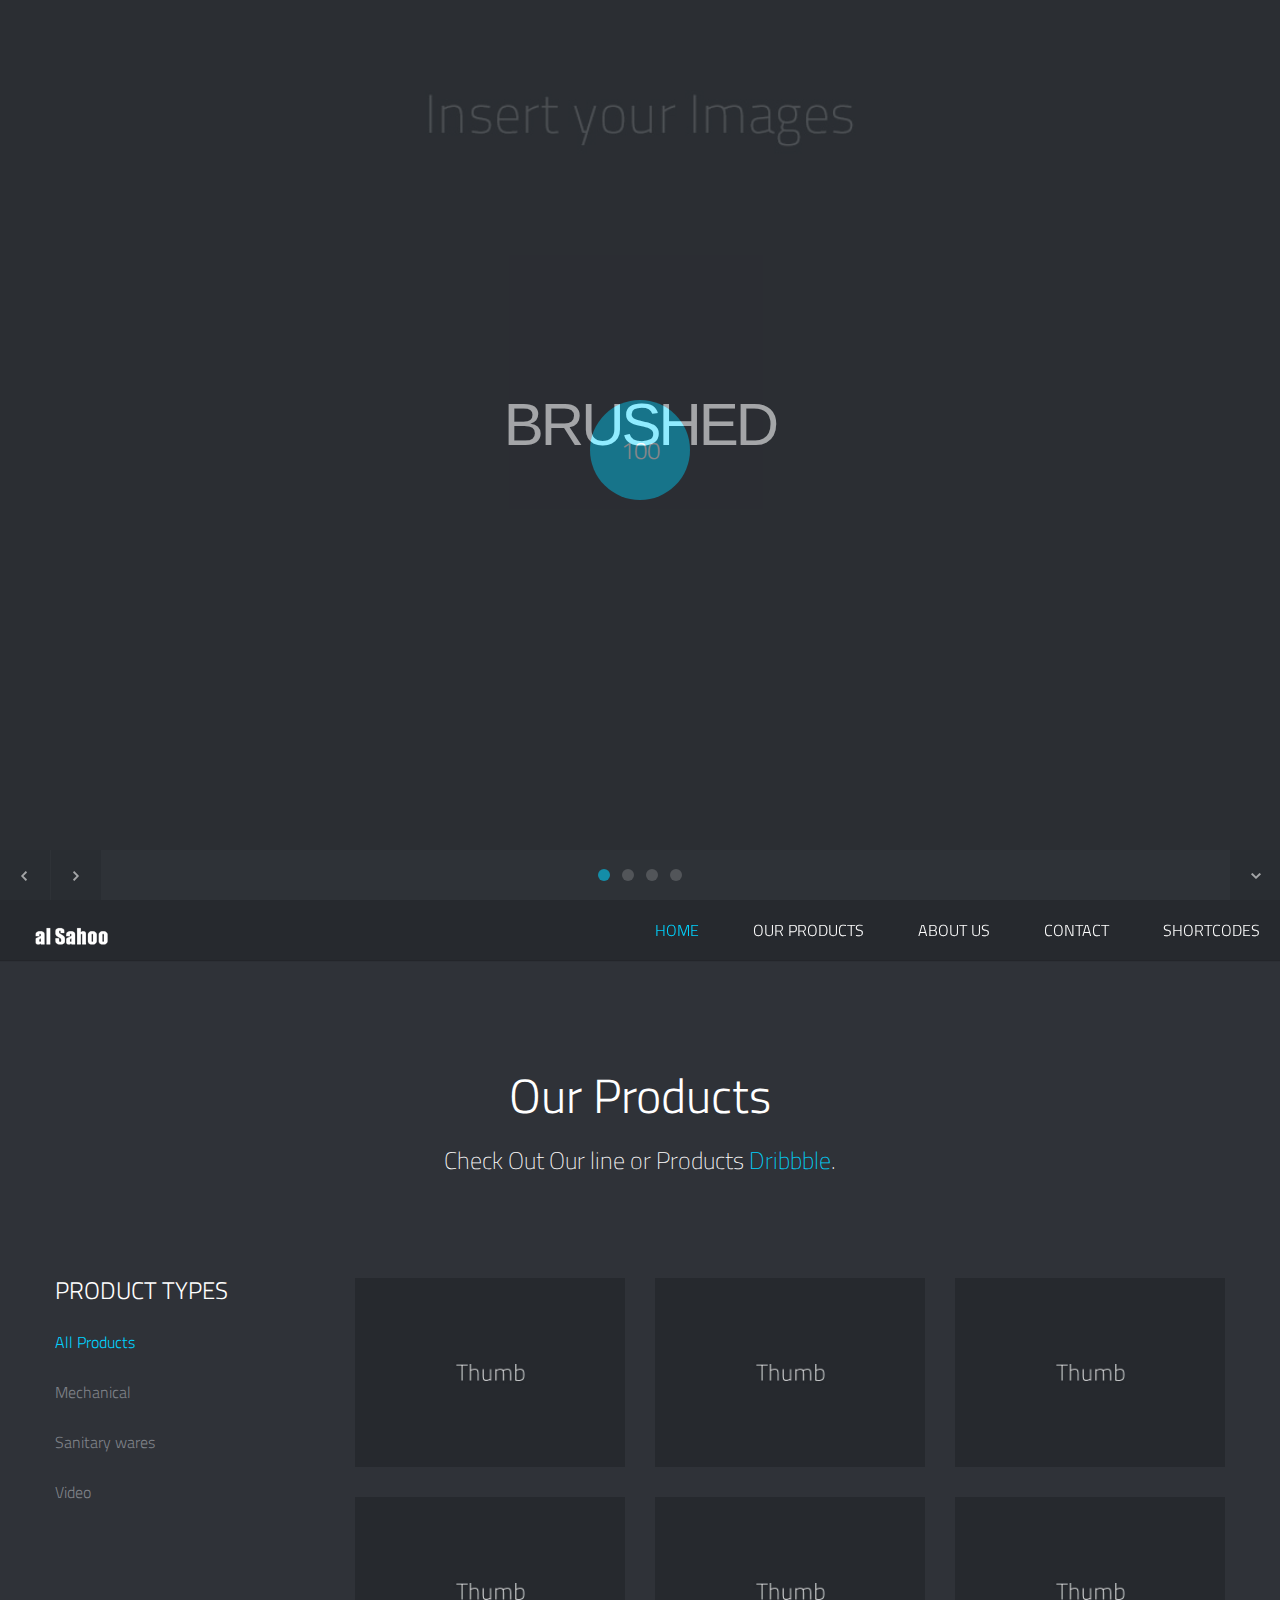
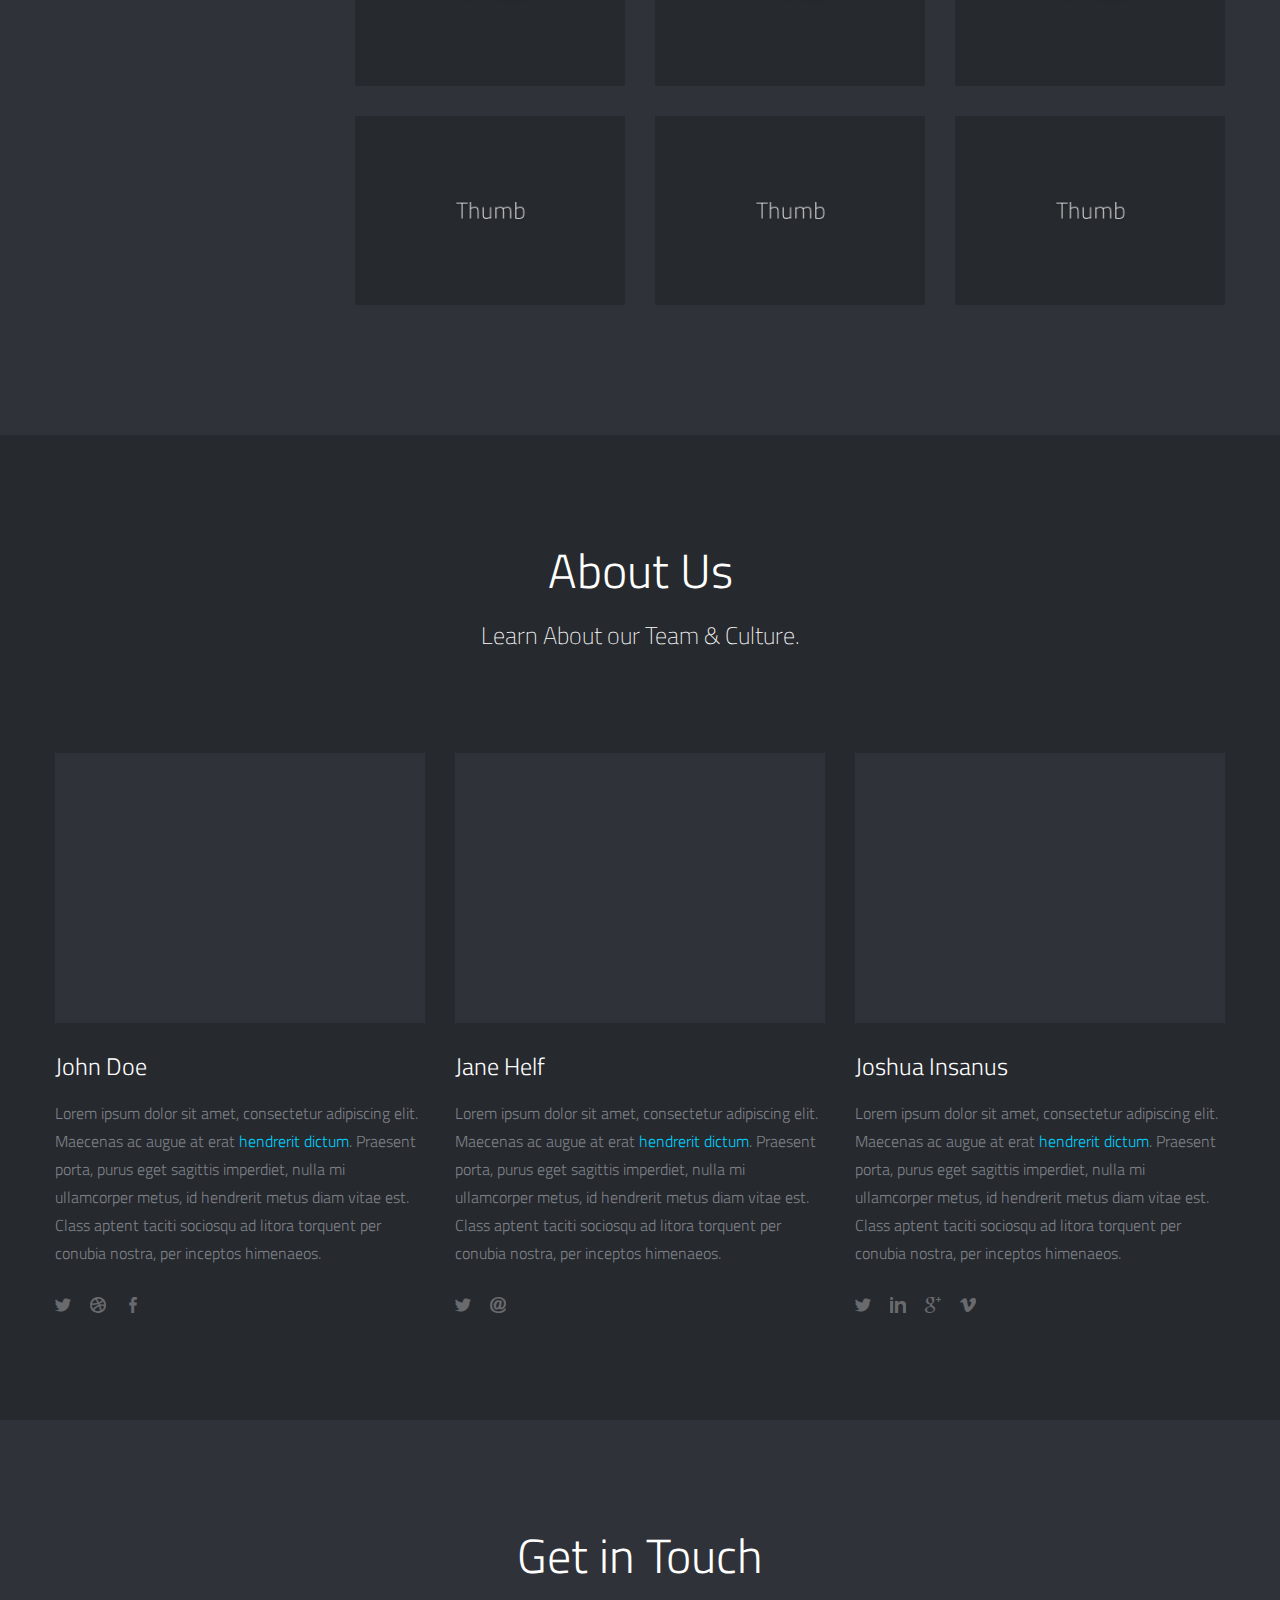
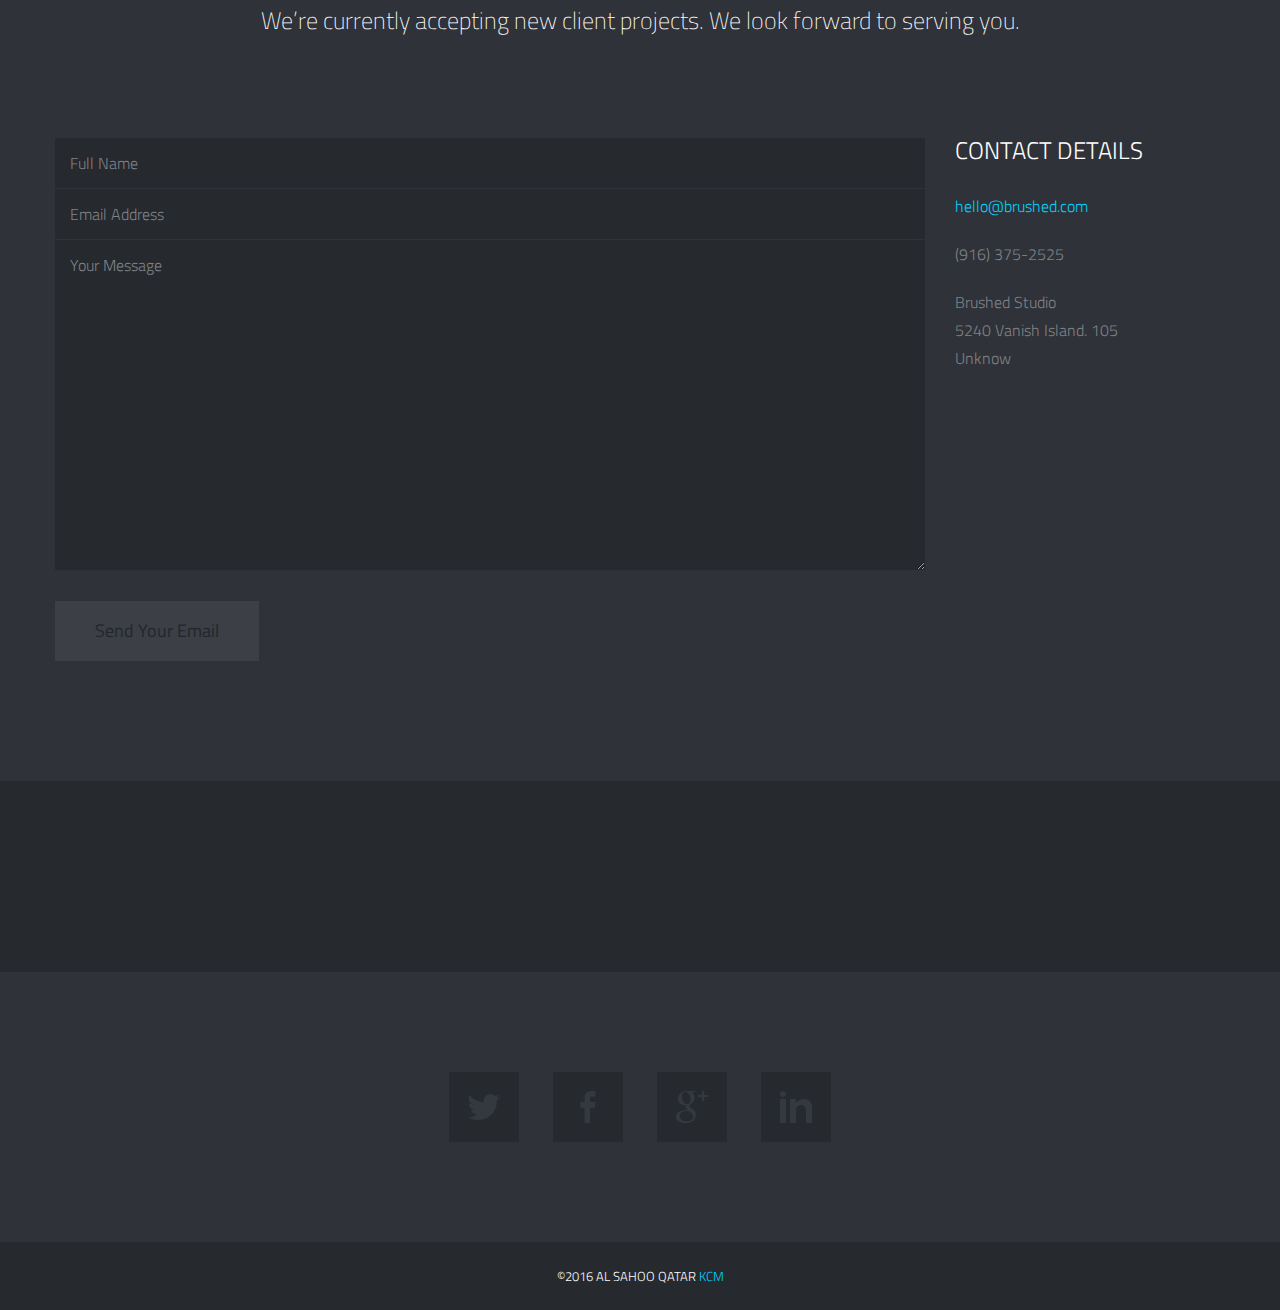
==== commit 9834ae7a: "update" ====
--- a/Qatar/index.html
+++ b/Qatar/index.html
@@ -9,7 +9,7 @@
 <!-- Meta Tags -->
 <meta http-equiv="Content-Type" content="text/html; charset=UTF-8" />
 
-<title>Brushed | Responsive One Page Template</title>   
+<title>Al Sahoo | Qatar</title>   
 
 <meta name="description" content="Insert Your Site Description" /> 
 
@@ -115,13 +115,13 @@
     	<a id="mobile-nav" class="menu-nav" href="#menu-nav"></a>
         
         <div id="logo">
-        	<a id="goUp" href="#home-slider" title="Brushed | Responsive One Page Template">Brushed Template</a>
+        	<a id="goUp" href="../index.html" title="Al Sahoo">Home</a>
         </div>
         
         <nav id="menu">
         	<ul id="menu-nav">
             	<li class="current"><a href="#home-slider">Home</a></li>
-                <li><a href="#work">Our Work</a></li>
+                <li><a href="#work">Our Products</a></li>
                 <li><a href="#about">About Us</a></li>
                 <li><a href="#contact">Contact</a></li>
 				<li><a href="shortcodes.html" class="external">Shortcodes</a></li>
@@ -139,8 +139,8 @@
         <div class="row">
             <div class="span12">
                 <div class="title-page">
-                    <h2 class="title">Our Work</h2>
-                    <h3 class="title-description">Check Out Our Projects on <a href="#">Dribbble</a>.</h3>
+                    <h2 class="title">Our Products</h2>
+                    <h3 class="title-description">Check Out Our line or Products <a href="#">Dribbble</a>.</h3>
                 </div>
             </div>
         </div>
@@ -152,10 +152,10 @@
             	<!-- Filter -->
                 <nav id="options" class="work-nav">
                     <ul id="filters" class="option-set" data-option-key="filter">
-                    	<li class="type-work">Type of Work</li>
-                        <li><a href="#filter" data-option-value="*" class="selected">All Projects</a></li>
-                        <li><a href="#filter" data-option-value=".design">Design</a></li>
-                        <li><a href="#filter" data-option-value=".photography">Photography</a></li>
+                    	<li class="type-work">Product Types</li>
+                        <li><a href="#filter" data-option-value="*" class="selected">All Products</a></li>
+                        <li><a href="#filter" data-option-value=".design">Mechanical</a></li>
+                        <li><a href="#filter" data-option-value=".photography">Sanitary wares</a></li>
                         <li><a href="#filter" data-option-value=".video">Video</a></li>
                     </ul>
                 </nav>
@@ -443,13 +443,7 @@
 <div id="twitter-feed" class="page-alternate">
 	<div class="container">
     	<div class="row">
-            <div class="span12">
-                <div class="follow">
-                    <a href="https://twitter.com/Bluxart" title="Follow Me on Twitter" target="_blank"><i class="font-icon-social-twitter"></i></a>
-                </div>
-                    
-                <div id="ticker" class="query"> 
-                </div>
+            <div class="span12">                    
             </div>
         </div>
     </div>
@@ -463,15 +457,10 @@
             <div class="span12">
                 <nav id="social">
                     <ul>
-                        <li><a href="https://twitter.com/Bluxart" title="Follow Me on Twitter" target="_blank"><span class="font-icon-social-twitter"></span></a></li>
-                        <li><a href="http://dribbble.com/Bluxart" title="Follow Me on Dribbble" target="_blank"><span class="font-icon-social-dribbble"></span></a></li>
-                        <li><a href="http://forrst.com/people/Bluxart" title="Follow Me on Forrst" target="_blank"><span class="font-icon-social-forrst"></span></a></li>
-                        <li><a href="http://www.behance.net/alessioatzeni" title="Follow Me on Behance" target="_blank"><span class="font-icon-social-behance"></span></a></li>
+                        <li><a href="" title="Follow Me on Twitter" target="_blank"><span class="font-icon-social-twitter"></span></a></li>
                         <li><a href="https://www.facebook.com/Bluxart" title="Follow Me on Facebook" target="_blank"><span class="font-icon-social-facebook"></span></a></li>
                         <li><a href="https://plus.google.com/105500420878314068694" title="Follow Me on Google Plus" target="_blank"><span class="font-icon-social-google-plus"></span></a></li>
                         <li><a href="http://www.linkedin.com/in/alessioatzeni" title="Follow Me on LinkedIn" target="_blank"><span class="font-icon-social-linkedin"></span></a></li>
-                        <li><a href="http://themeforest.net/user/Bluxart" title="Follow Me on ThemeForest" target="_blank"><span class="font-icon-social-envato"></span></a></li>
-                        <li><a href="http://zerply.com/Bluxart/public" title="Follow Me on Zerply" target="_blank"><span class="font-icon-social-zerply"></span></a></li>
                     </ul>
                 </nav>
             </div>
@@ -482,7 +471,7 @@
 
 <!-- Footer -->
 <footer>
-	<p class="credits">&copy;2016 Brushed. Crafted by <a href="http://designscrazed.org/" title="Brushed | Responsive One Page Template">Allie</a></p>
+	<p class="credits">&copy;2016 Al Sahoo Qatar <a href="" title="Al Sahoo | Qatar">KCM</a></p>
 </footer>
 <!-- End Footer -->
 
--- a/Qatar/_include/css/main.css
+++ b/Qatar/_include/css/main.css
@@ -25,7 +25,7 @@
 
 
 a{
-	color:#DE5E60;
+	color:#00D3FF;
 	text-decoration: none;
 	cursor: pointer;
 	
@@ -95,7 +95,7 @@
 }
 
 .color-text {
-    color: #DE5E60;
+    color: #00D3FF;
 }
 
 .through{
@@ -364,7 +364,7 @@
 
 #home-slider #nextslide:hover,
 #home-slider #prevslide:hover {
-	background-color:#DE5E60;
+	background-color:#00D3FF;
 }
 
 #home-slider #nextslide i,
@@ -422,7 +422,7 @@
 
 #home-slider ul#slide-list li.current-slide a,
 #home-slider ul#slide-list li.current-slide a:hover {
-	background-color:#DE5E60;
+	background-color:#00D3FF;
 }
 
 #home-slider #nextsection {
@@ -440,7 +440,7 @@
 }
 
 #home-slider #nextsection:hover {
-	background-color:#DE5E60;
+	background-color:#00D3FF;
 }
 
 #home-slider #nextsection i {
@@ -494,7 +494,7 @@
 }
 
 header #logo a {
-	background: url(../img/logo.png) no-repeat;
+	background: url(../img/logo1.png) no-repeat;
 	width: 96px;
 	height: 30px;
 	text-indent: -9999px;
@@ -544,7 +544,7 @@
 
 nav#menu #menu-nav li.current a,
 nav#menu #menu-nav li a:hover {
-	color: #DE5E60;
+	color: #00D3FF;
 }
 
 
@@ -683,7 +683,7 @@
 }
 
 .work-nav #filters li a.selected {
-	color: #DE5E60;
+	color: #00D3FF;
 }
 
 #thumbs {
@@ -743,7 +743,7 @@
 	position: absolute;
 	width: 100%;
 	height: 100%;
-	background: #DE5E60;
+	background: #00D3FF;
 	
 	opacity: 0.80;
 	filter: alpha(opacity=80);
@@ -823,7 +823,7 @@
 	position: absolute;
 	width: 100%;
 	height: 100%;
-	background: #DE5E60;
+	background: #00D3FF;
 	
 	opacity: 0.80;
 	filter: alpha(opacity=80);
@@ -970,7 +970,7 @@
 }
 
 #contact-form .submit:hover {
-    background: #DE5E60;
+    background: #00D3FF;
     color: #FFFFFF;
 }
 
@@ -1091,7 +1091,7 @@
 
 #social ul li:hover a,
 #social ul li.active a {
-	background-color: #DE5E60;	
+	background-color: #00D3FF;	
 	
 	-webkit-transform: rotateY(0deg);
 	   -moz-transform: rotateY(0deg);
@@ -1156,7 +1156,7 @@
 }
 
 #back-to-top:hover {
-	background-color:#DE5E60;
+	background-color:#00D3FF;
 }
 
 #back-to-top i {
@@ -1232,7 +1232,7 @@
 	margin: -50px 0 0 -50px;
 	width: 100px;
 	height: 100px;
-	background: #DE5E60;
+	background: #00D3FF;
 	-webkit-border-radius: 999px;
 	-moz-border-radius: 999px;
 	border-radius: 999px;
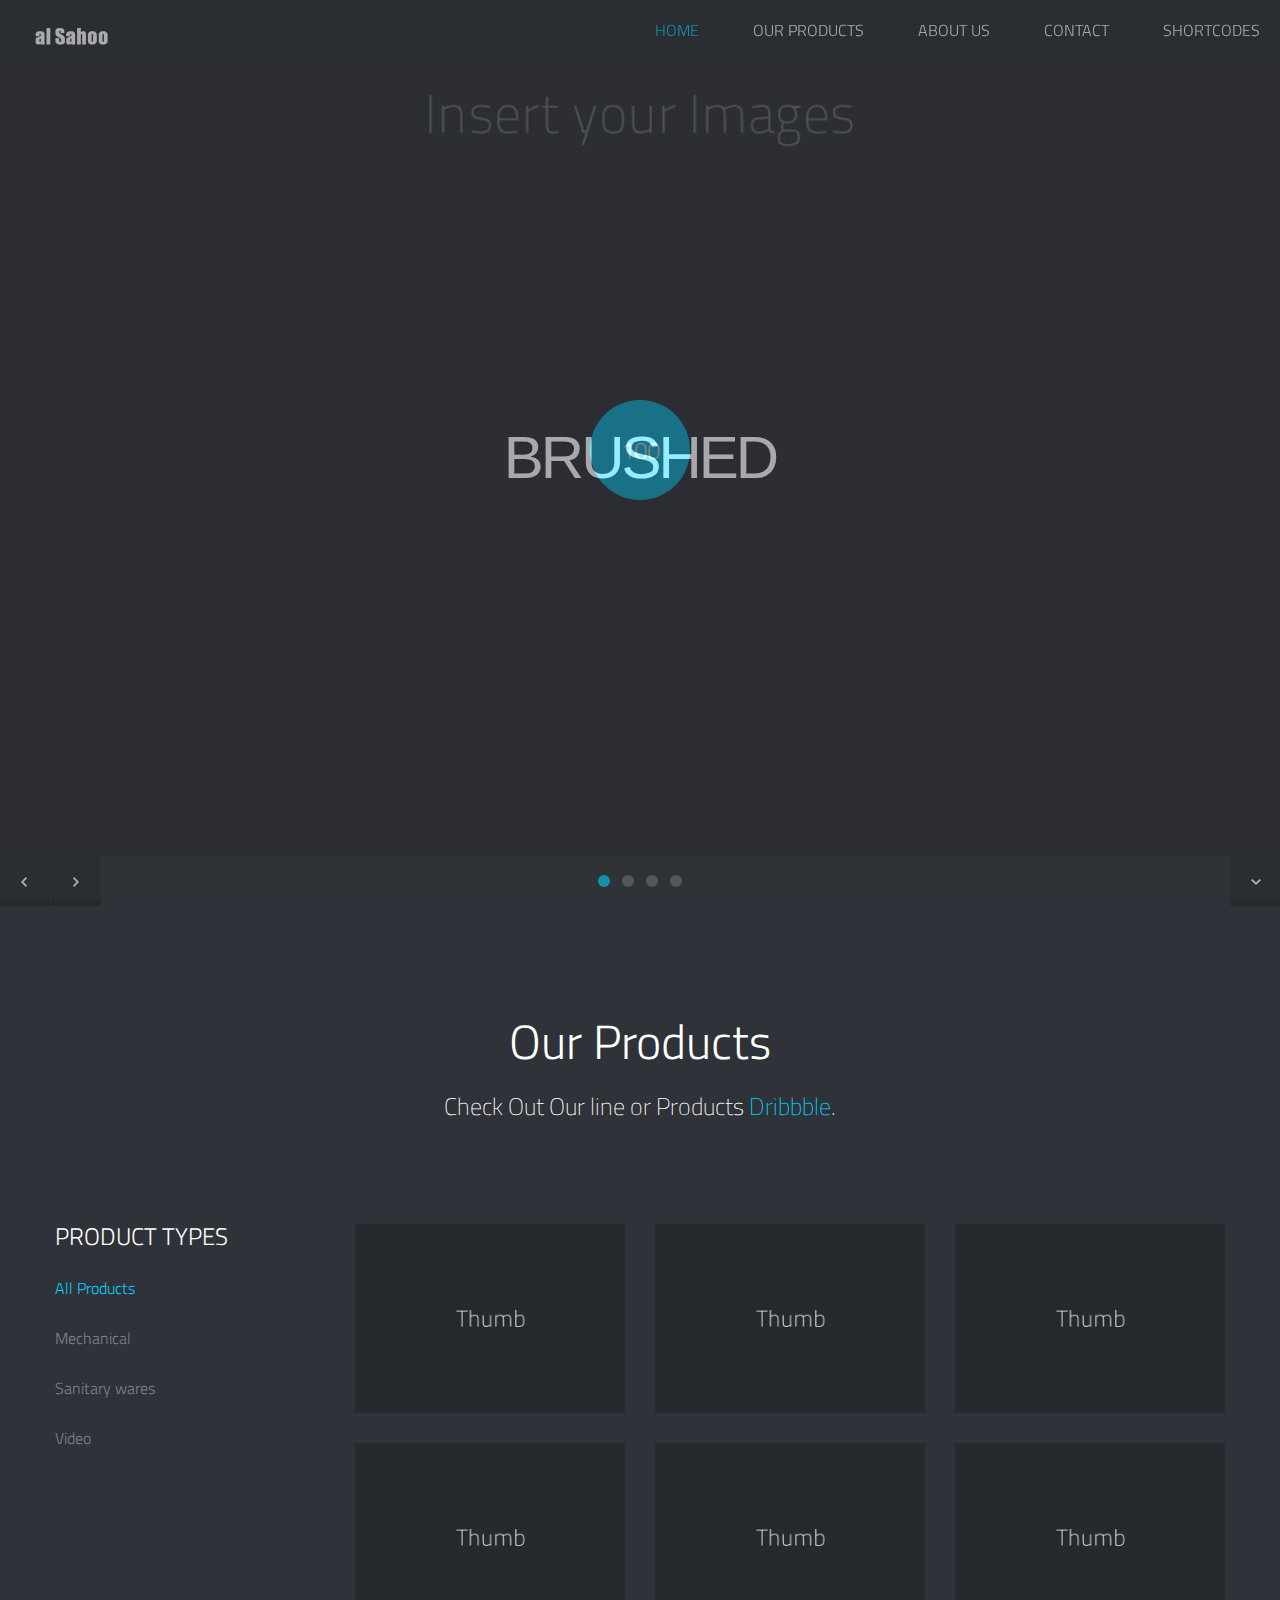
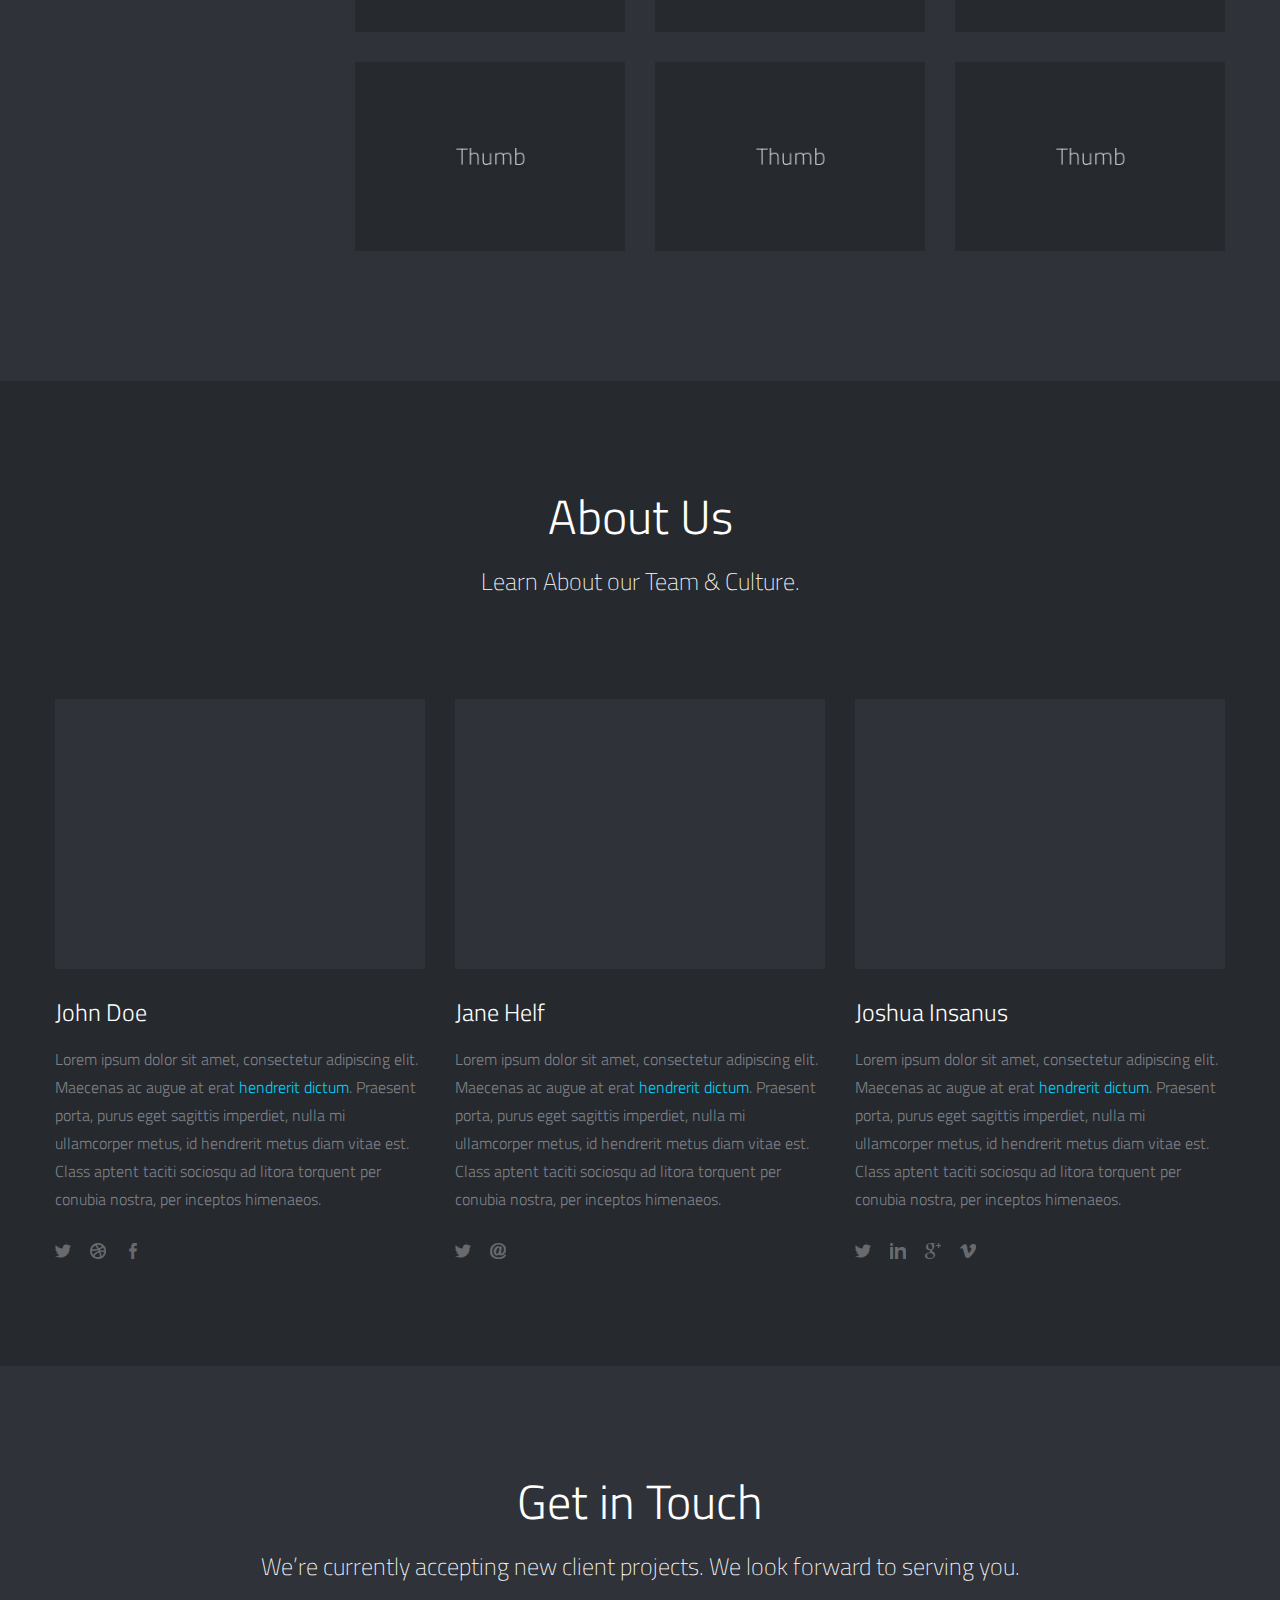
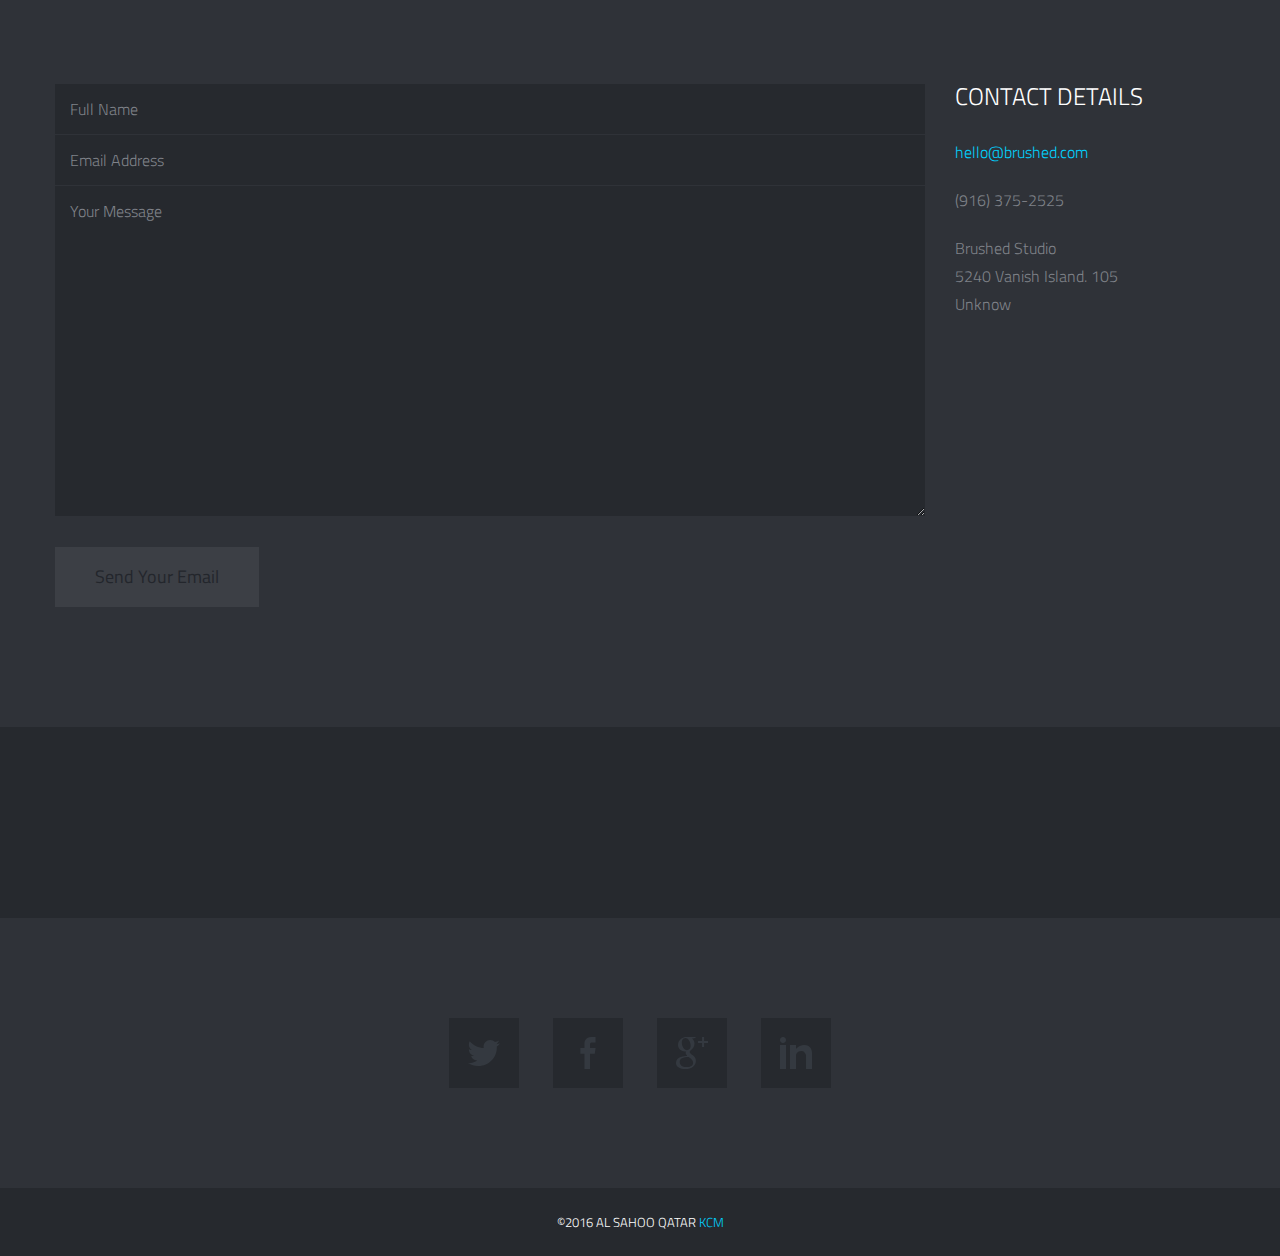
==== commit 445a77ff: "update" ====
--- a/Qatar/index.html
+++ b/Qatar/index.html
@@ -90,6 +90,29 @@
 </section>
 </div>
 <!-- End of Splash Screen -->
+
+<!-- Header -->
+<header>
+    <div class="sticky-nav">
+        <a id="mobile-nav" class="menu-nav" href="#menu-nav"></a>
+        
+        <div id="logo">
+            <a id="goUp" href="../index.html" title="Al Sahoo">Home</a>
+        </div>
+        
+        <nav id="menu">
+            <ul id="menu-nav">
+                <li class="current"><a href="#home-slider">Home</a></li>
+                <li><a href="#work">Our Products</a></li>
+                <li><a href="#about">About Us</a></li>
+                <li><a href="#contact">Contact</a></li>
+                <li><a href="shortcodes.html" class="external">Shortcodes</a></li>
+            </ul>
+        </nav>
+        
+    </div>
+</header>
+<!-- End Header -->
 
 <!-- Homepage Slider -->
 <div id="home-slider">	
@@ -109,28 +132,6 @@
 </div>
 <!-- End Homepage Slider -->
 
-<!-- Header -->
-<header>
-    <div class="sticky-nav">
-    	<a id="mobile-nav" class="menu-nav" href="#menu-nav"></a>
-        
-        <div id="logo">
-        	<a id="goUp" href="../index.html" title="Al Sahoo">Home</a>
-        </div>
-        
-        <nav id="menu">
-        	<ul id="menu-nav">
-            	<li class="current"><a href="#home-slider">Home</a></li>
-                <li><a href="#work">Our Products</a></li>
-                <li><a href="#about">About Us</a></li>
-                <li><a href="#contact">Contact</a></li>
-				<li><a href="shortcodes.html" class="external">Shortcodes</a></li>
-            </ul>
-        </nav>
-        
-    </div>
-</header>
-<!-- End Header -->
 
 <!-- Our Work Section -->
 <div id="work" class="page">
--- a/Qatar/_include/css/main.css
+++ b/Qatar/_include/css/main.css
@@ -285,7 +285,7 @@
 #home-slider {
 	position: relative;
 	overflow: hidden;
-	height: 100%;
+	height: 94%;
 }
 
 #home-slider .overlay { 
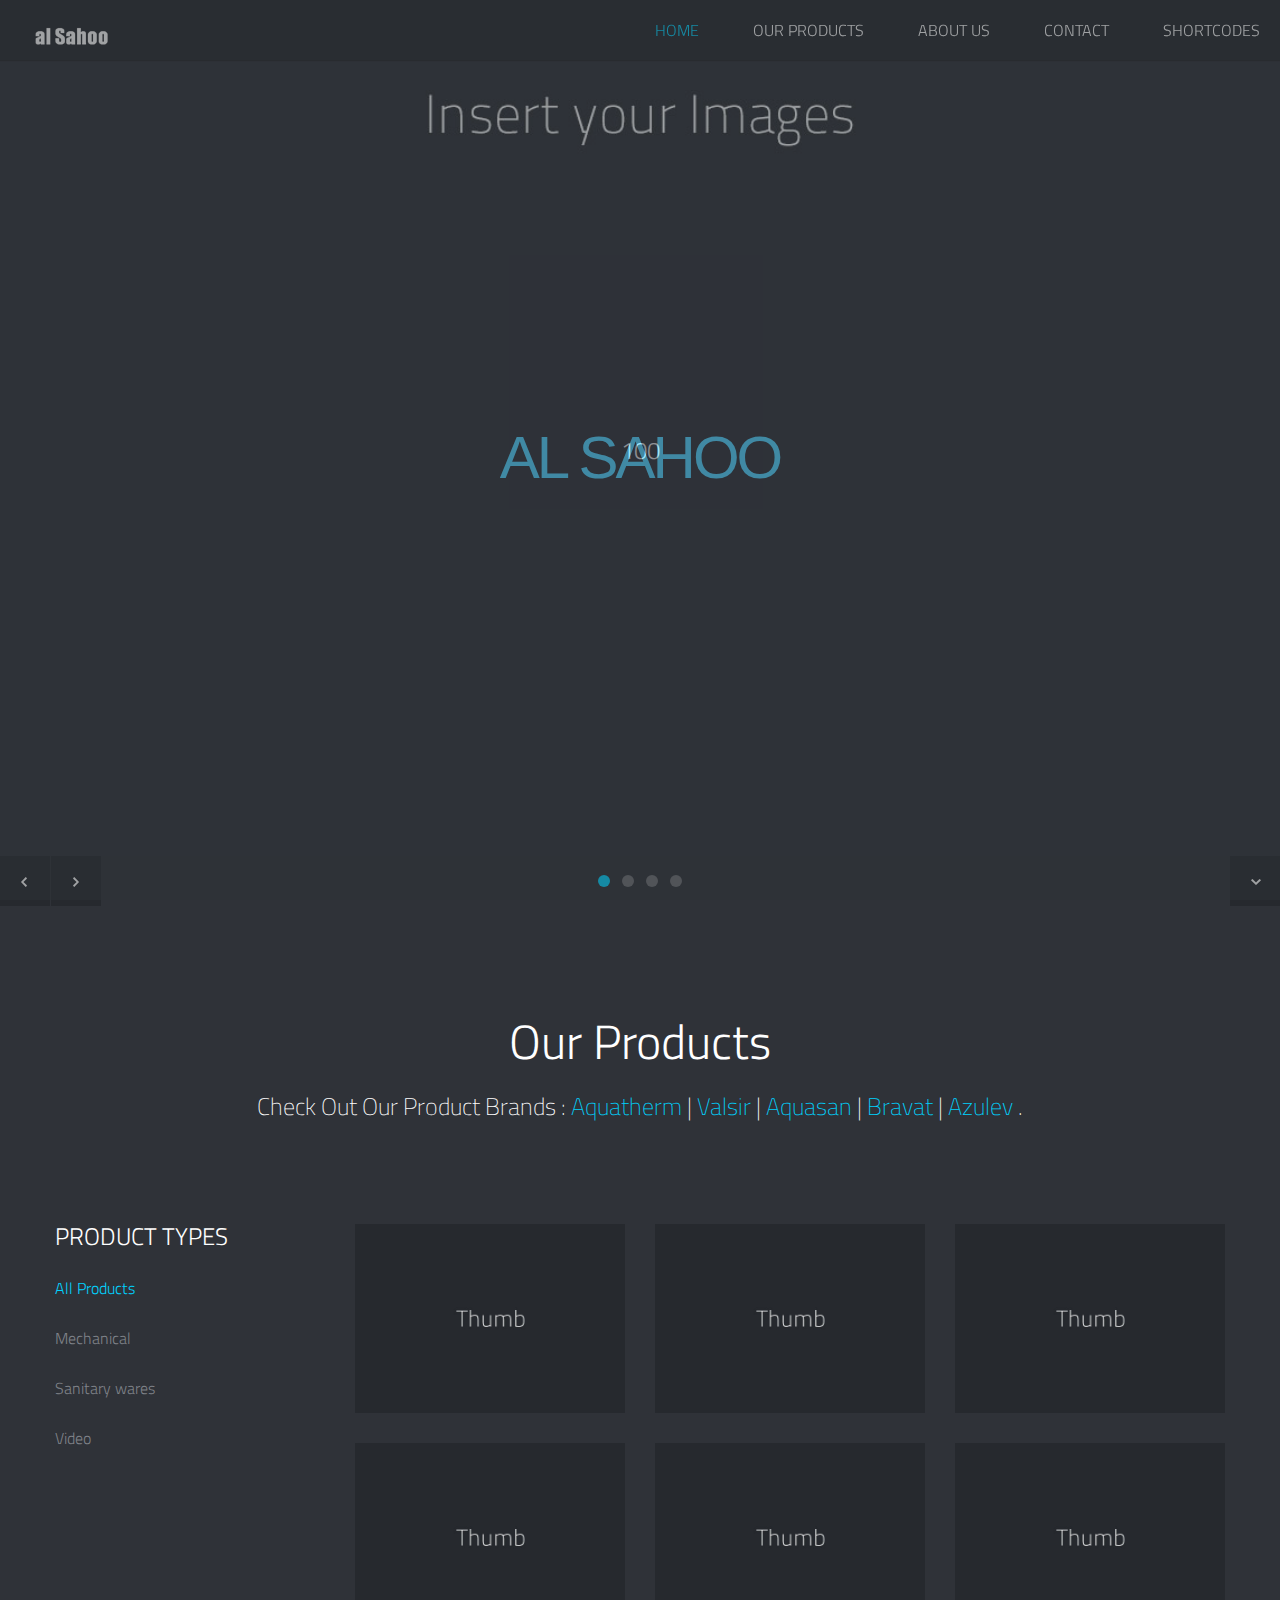
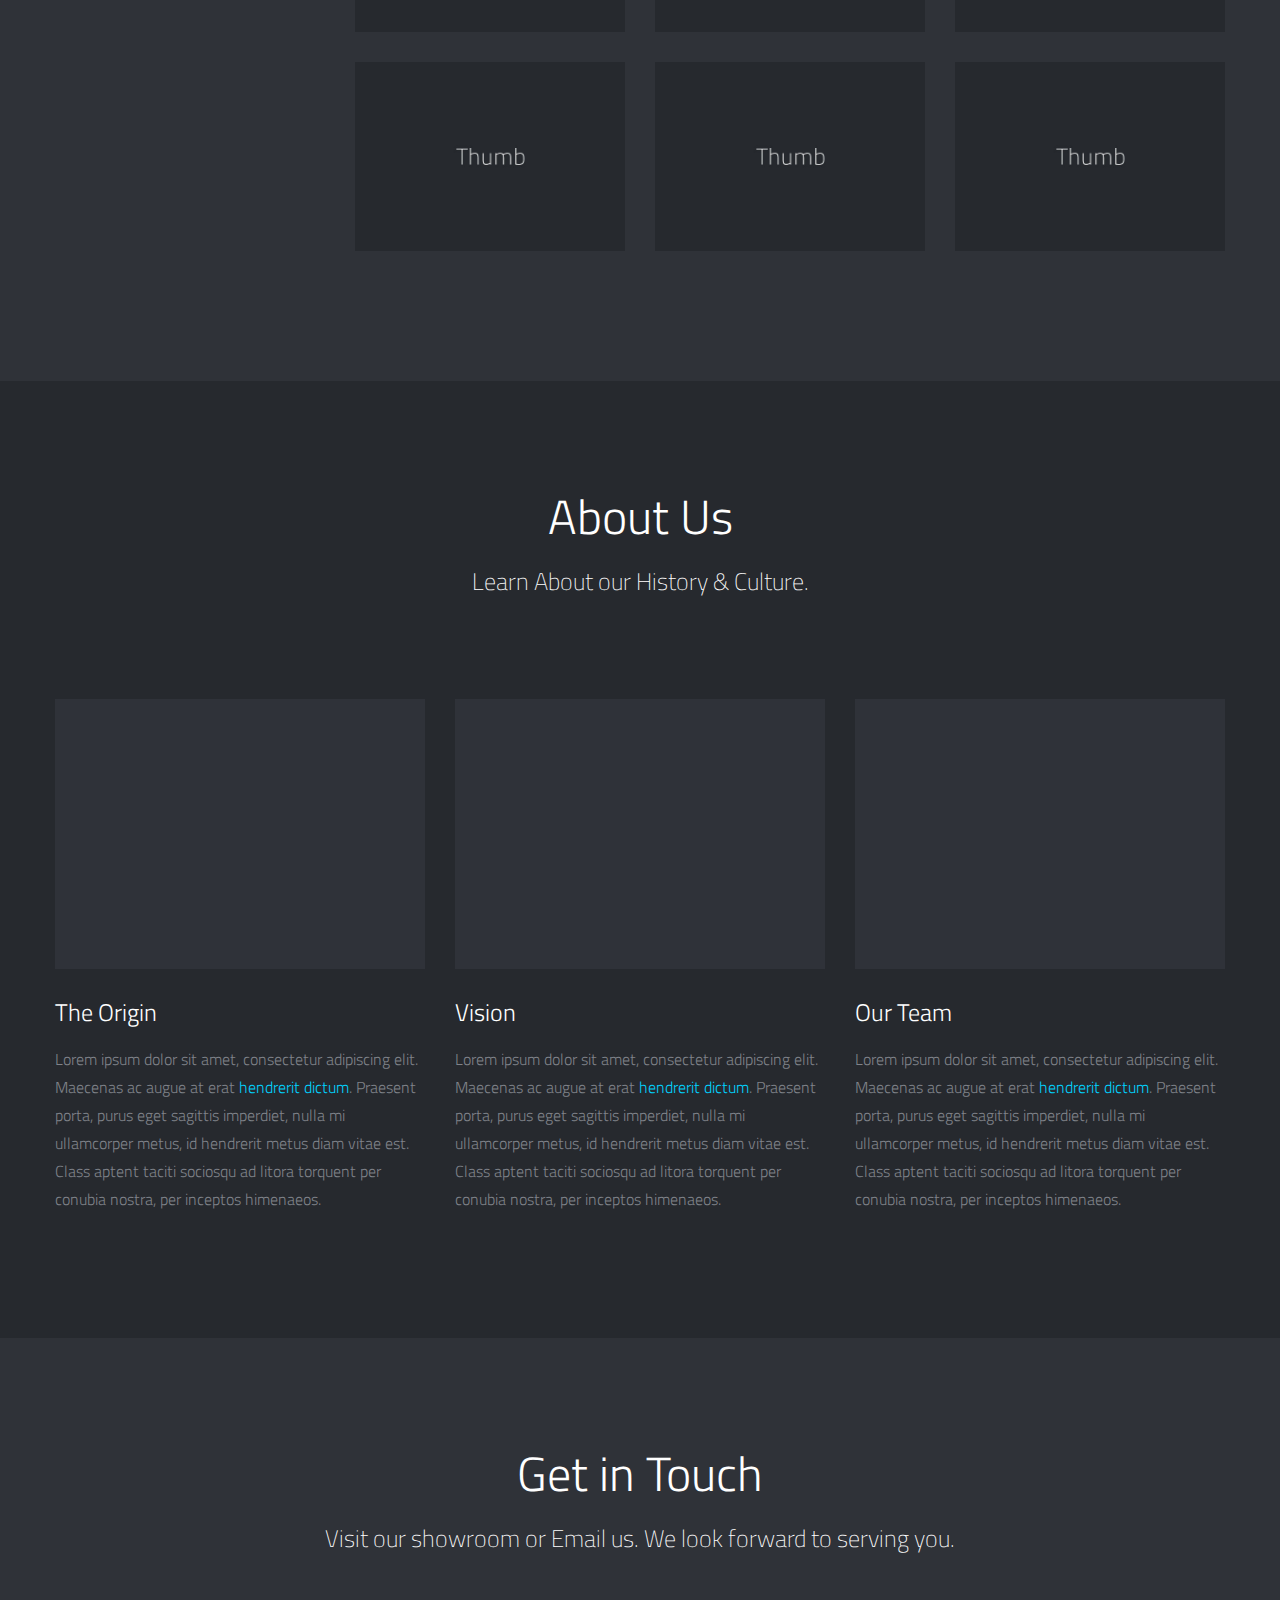
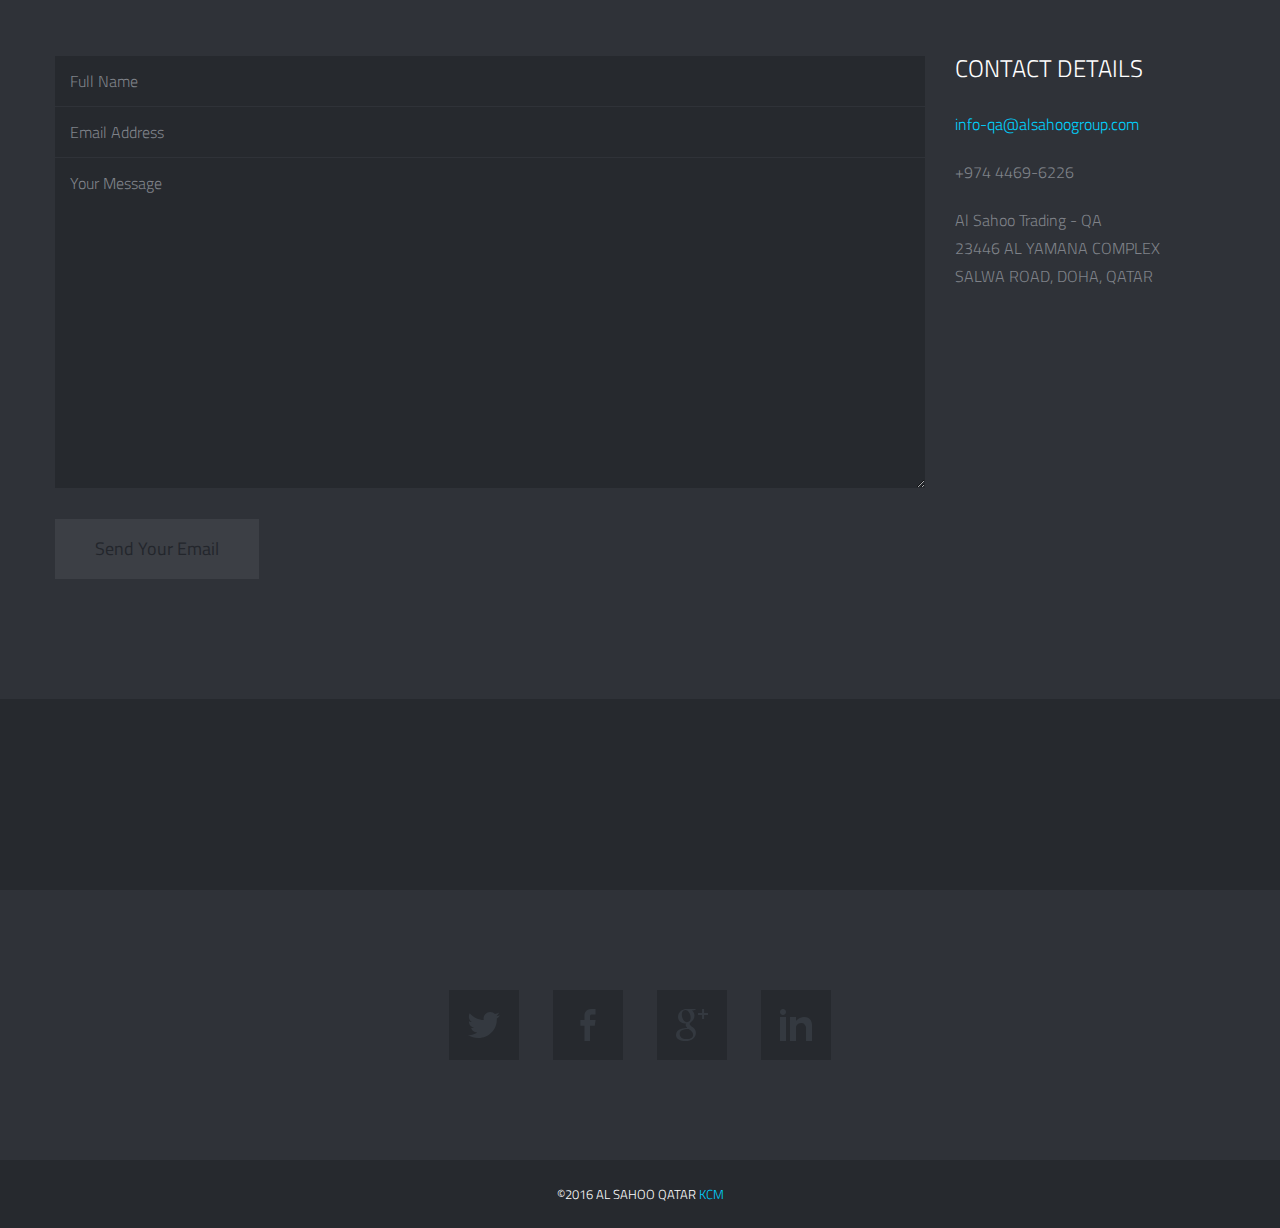
==== commit df12454f: "update" ====
--- a/Qatar/index.html
+++ b/Qatar/index.html
@@ -84,20 +84,22 @@
 <body>
 
 <!-- This section is for Splash Screen -->
+<!-- removed section
 <div class="ole">
 <section id="jSplash">
 	<div id="circle"></div>
 </section>
 </div>
-<!-- End of Splash Screen -->
+ End of Splash Screen -->
 
 <!-- Header -->
+
 <header>
     <div class="sticky-nav">
         <a id="mobile-nav" class="menu-nav" href="#menu-nav"></a>
         
         <div id="logo">
-            <a id="goUp" href="../index.html" title="Al Sahoo">Home</a>
+            <a id="goUp" href="../index.html" title="Al Sahoo Main Page">Home</a>
         </div>
         
         <nav id="menu">
@@ -141,7 +143,7 @@
             <div class="span12">
                 <div class="title-page">
                     <h2 class="title">Our Products</h2>
-                    <h3 class="title-description">Check Out Our line or Products <a href="#">Dribbble</a>.</h3>
+                    <h3 class="title-description">Check Out Our Product Brands : <a href="http://www.aquatherm.com/welcome" target="_blank">Aquatherm </a>| <a href="http://www.valsir.com/en" target="_blank">Valsir </a>| <a href="http://www.aquasan.com.kw/#1" target="_blank">Aquasan </a>| <a href="http://bravat.com/" target="_blank">Bravat </a>| <a href="http://azulevgrupo.com/en" target="_blank">Azulev </a>.</h3>
                 </div>
             </div>
         </div>
@@ -294,7 +296,7 @@
         <div class="span12">
             <div class="title-page">
                 <h2 class="title">About Us</h2>
-                <h3 class="title-description">Learn About our Team &amp; Culture.</h3>
+                <h3 class="title-description">Learn About our History &amp; Culture.</h3>
             </div>
         </div>
     </div>
@@ -308,21 +310,14 @@
         	<div class="image-wrap">
                 <div class="hover-wrap">
                     <span class="overlay-img"></span>
-                    <span class="overlay-text-thumb">CTO/Founder</span>
+                    <span class="overlay-text-thumb">Write something</span>
                 </div>
                 <img src="_include/img/profile/profile-01.jpg" alt="John Doe">
             </div>
-            <h3 class="profile-name">John Doe</h3>
+            <h3 class="profile-name">The Origin</h3>
             <p class="profile-description">Lorem ipsum dolor sit amet, consectetur adipiscing elit. Maecenas ac augue at erat <a href="#">hendrerit dictum</a>. 
             Praesent porta, purus eget sagittis imperdiet, nulla mi ullamcorper metus, id hendrerit metus diam vitae est. Class aptent taciti sociosqu ad litora torquent per conubia nostra, per inceptos himenaeos.</p>
             	
-            <div class="social">
-            	<ul class="social-icons">
-                	<li><a href="#"><i class="font-icon-social-twitter"></i></a></li>
-                    <li><a href="#"><i class="font-icon-social-dribbble"></i></a></li>
-                    <li><a href="#"><i class="font-icon-social-facebook"></i></a></li>
-                </ul>
-            </div>
         </div>
         <!-- End Profile -->
         
@@ -331,20 +326,14 @@
         	<div class="image-wrap">
                 <div class="hover-wrap">
                     <span class="overlay-img"></span>
-                    <span class="overlay-text-thumb">Creative Director</span>
+                    <span class="overlay-text-thumb">Write something</span>
                 </div>
                 <img src="_include/img/profile/profile-02.jpg" alt="Jane Helf">
             </div>
-            <h3 class="profile-name">Jane Helf</h3>
+            <h3 class="profile-name">Vision</h3>
             <p class="profile-description">Lorem ipsum dolor sit amet, consectetur adipiscing elit. Maecenas ac augue at erat <a href="#">hendrerit dictum</a>. 
             Praesent porta, purus eget sagittis imperdiet, nulla mi ullamcorper metus, id hendrerit metus diam vitae est. Class aptent taciti sociosqu ad litora torquent per conubia nostra, per inceptos himenaeos.</p>
             	
-            <div class="social">
-            	<ul class="social-icons">
-                	<li><a href="#"><i class="font-icon-social-twitter"></i></a></li>
-                    <li><a href="#"><i class="font-icon-social-email"></i></a></li>
-                </ul>
-            </div>
         </div>
         <!-- End Profile -->
         
@@ -353,22 +342,14 @@
         	<div class="image-wrap">
                 <div class="hover-wrap">
                     <span class="overlay-img"></span>
-                    <span class="overlay-text-thumb">Lead Designer</span>
+                    <span class="overlay-text-thumb">Write something</span>
                 </div>
                 <img src="_include/img/profile/profile-03.jpg" alt="Joshua Insanus">
             </div>
-            <h3 class="profile-name">Joshua Insanus</h3>
+            <h3 class="profile-name">Our Team</h3>
             <p class="profile-description">Lorem ipsum dolor sit amet, consectetur adipiscing elit. Maecenas ac augue at erat <a href="#">hendrerit dictum</a>. 
             Praesent porta, purus eget sagittis imperdiet, nulla mi ullamcorper metus, id hendrerit metus diam vitae est. Class aptent taciti sociosqu ad litora torquent per conubia nostra, per inceptos himenaeos.</p>
             	
-            <div class="social">
-            	<ul class="social-icons">
-                	<li><a href="#"><i class="font-icon-social-twitter"></i></a></li>
-                    <li><a href="#"><i class="font-icon-social-linkedin"></i></a></li>
-                    <li><a href="#"><i class="font-icon-social-google-plus"></i></a></li>
-                    <li><a href="#"><i class="font-icon-social-vimeo"></i></a></li>
-                </ul>
-            </div>
         </div>
         <!-- End Profile -->
         
@@ -387,7 +368,7 @@
         <div class="span12">
             <div class="title-page">
                 <h2 class="title">Get in Touch</h2>
-                <h3 class="title-description">We’re currently accepting new client projects. We look forward to serving you.</h3>
+                <h3 class="title-description">Visit our showroom or Email us. We look forward to serving you.</h3>
             </div>
         </div>
     </div>
@@ -422,14 +403,14 @@
         	<div class="contact-details">
         		<h3>Contact Details</h3>
                 <ul>
-                    <li><a href="#">hello@brushed.com</a></li>
-                    <li>(916) 375-2525</li>
+                    <li><a href="#">info-qa@alsahoogroup.com</a></li>
+                    <li>+974 4469-6226 </li>
                     <li>
-                        Brushed Studio
+                        Al Sahoo Trading - QA
                         <br>
-                        5240 Vanish Island. 105
+                        23446 AL YAMANA COMPLEX
                         <br>
-                        Unknow
+                        SALWA ROAD, DOHA, QATAR
                     </li>
                 </ul>
             </div>
--- a/Qatar/_include/css/main.css
+++ b/Qatar/_include/css/main.css
@@ -292,7 +292,7 @@
 	position: absolute;
 	width: 100%;
 	height: 100%;
-	background: #26292E;
+	background: none;
 	opacity: 0.7;
 	filter: alpha(opacity=70);
 	z-index: 0;
@@ -319,7 +319,7 @@
 
 #home-slider .slide-content {
 	font-size: 60px;
-	color: #FFFFFF;
+	color: #50D3FF;
 	letter-spacing: -3px;
 	text-transform: uppercase;	
 }
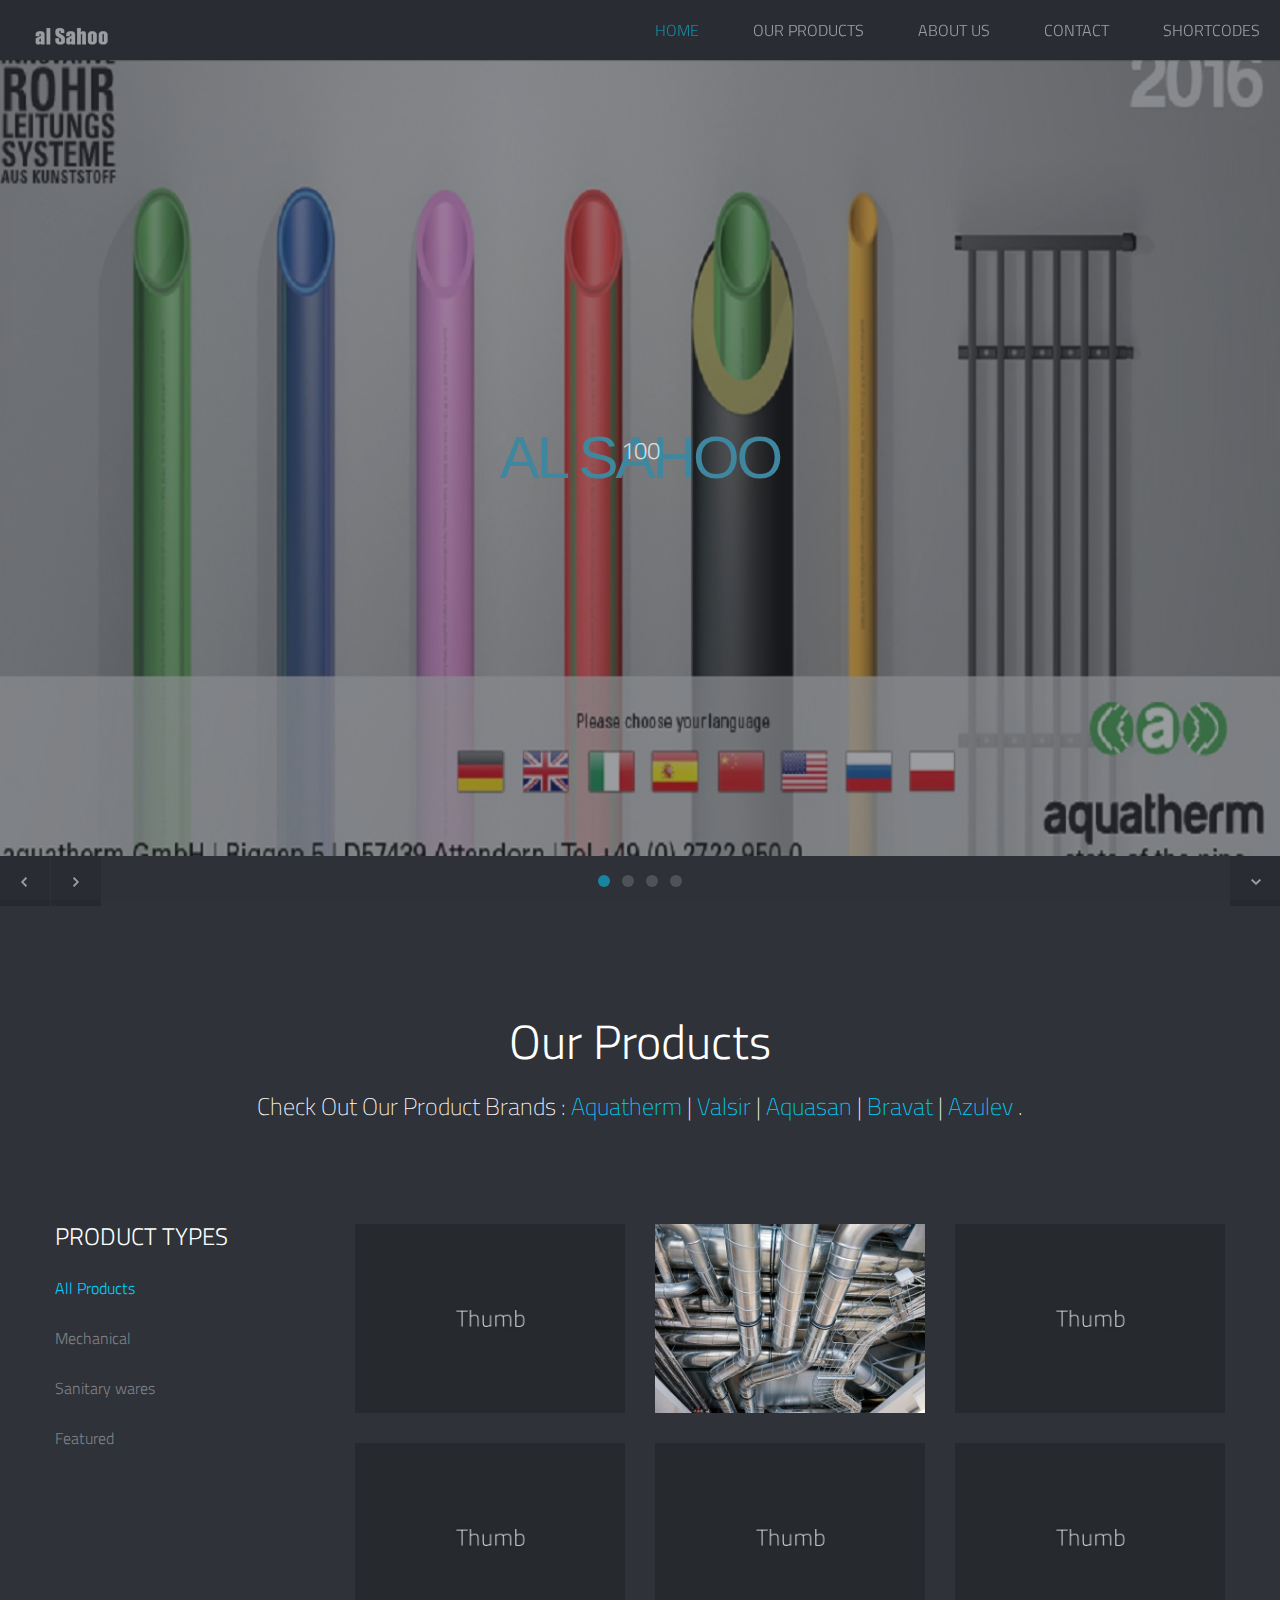
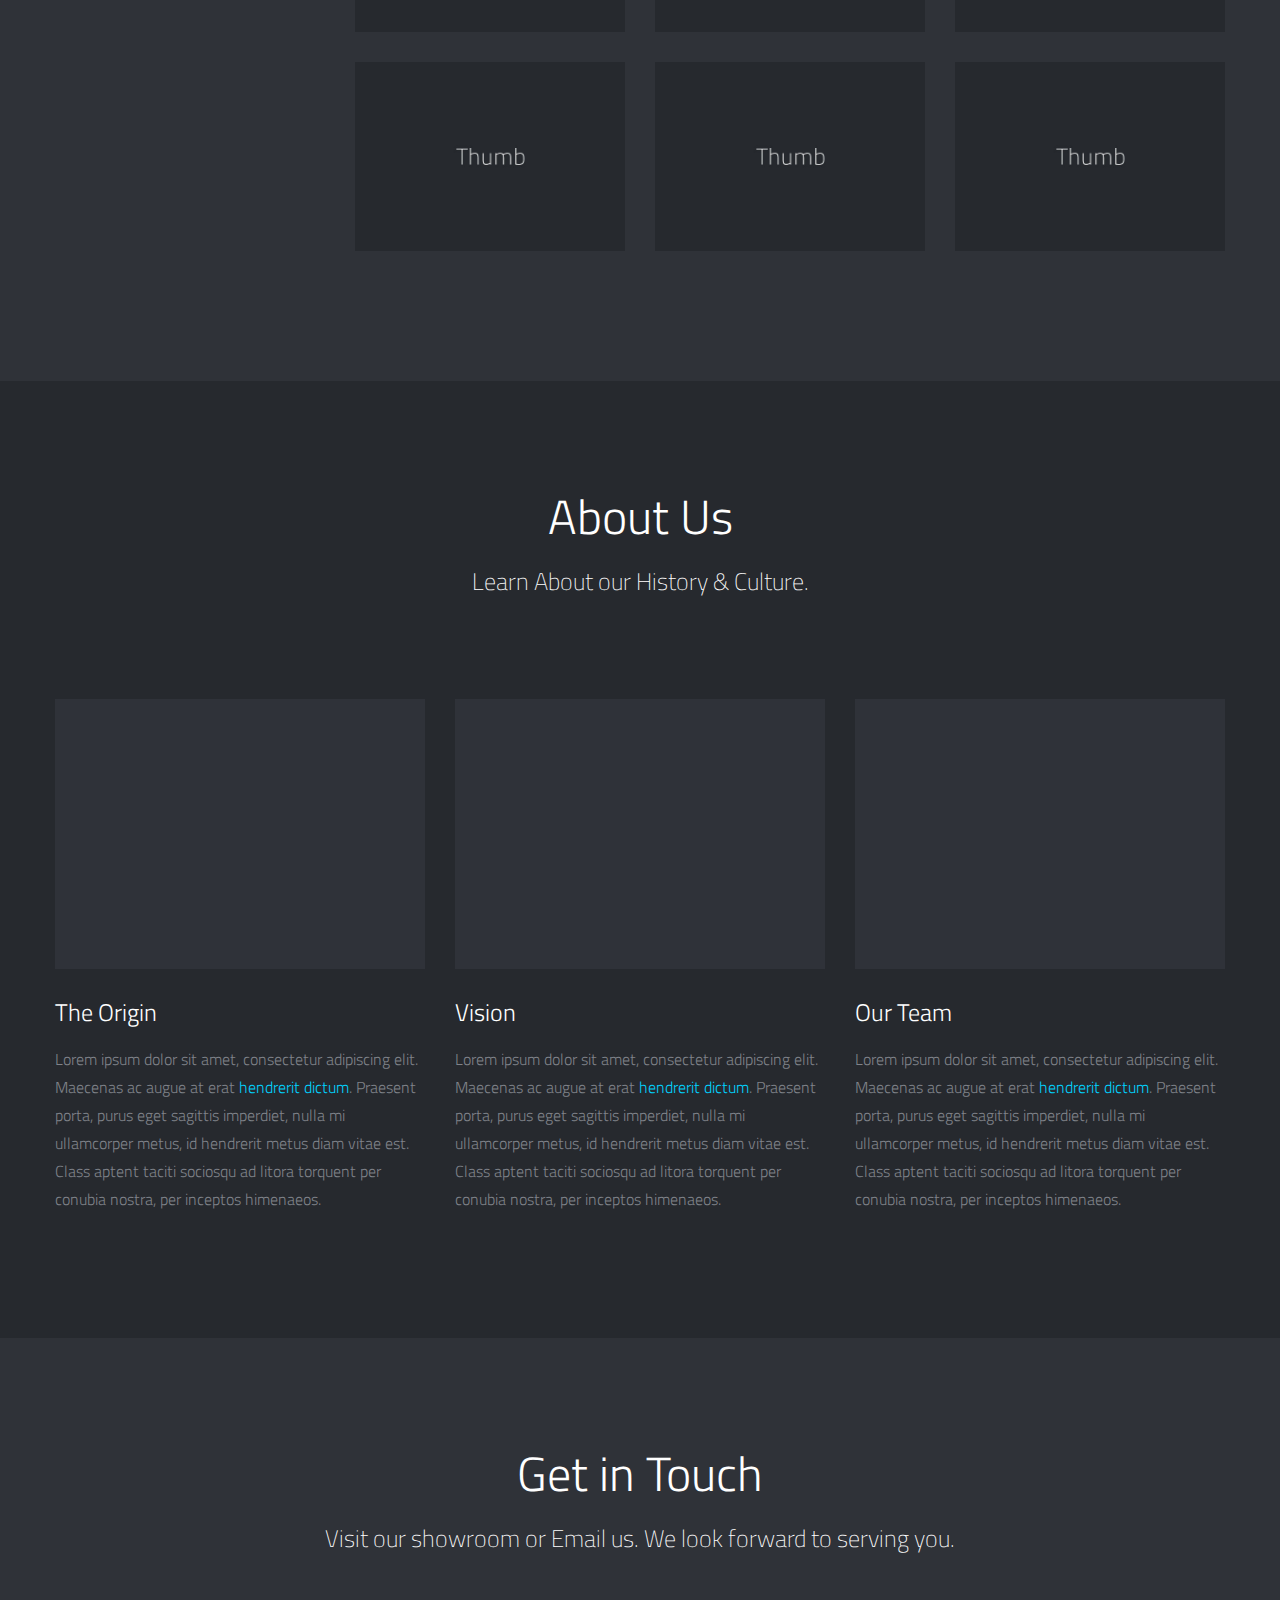
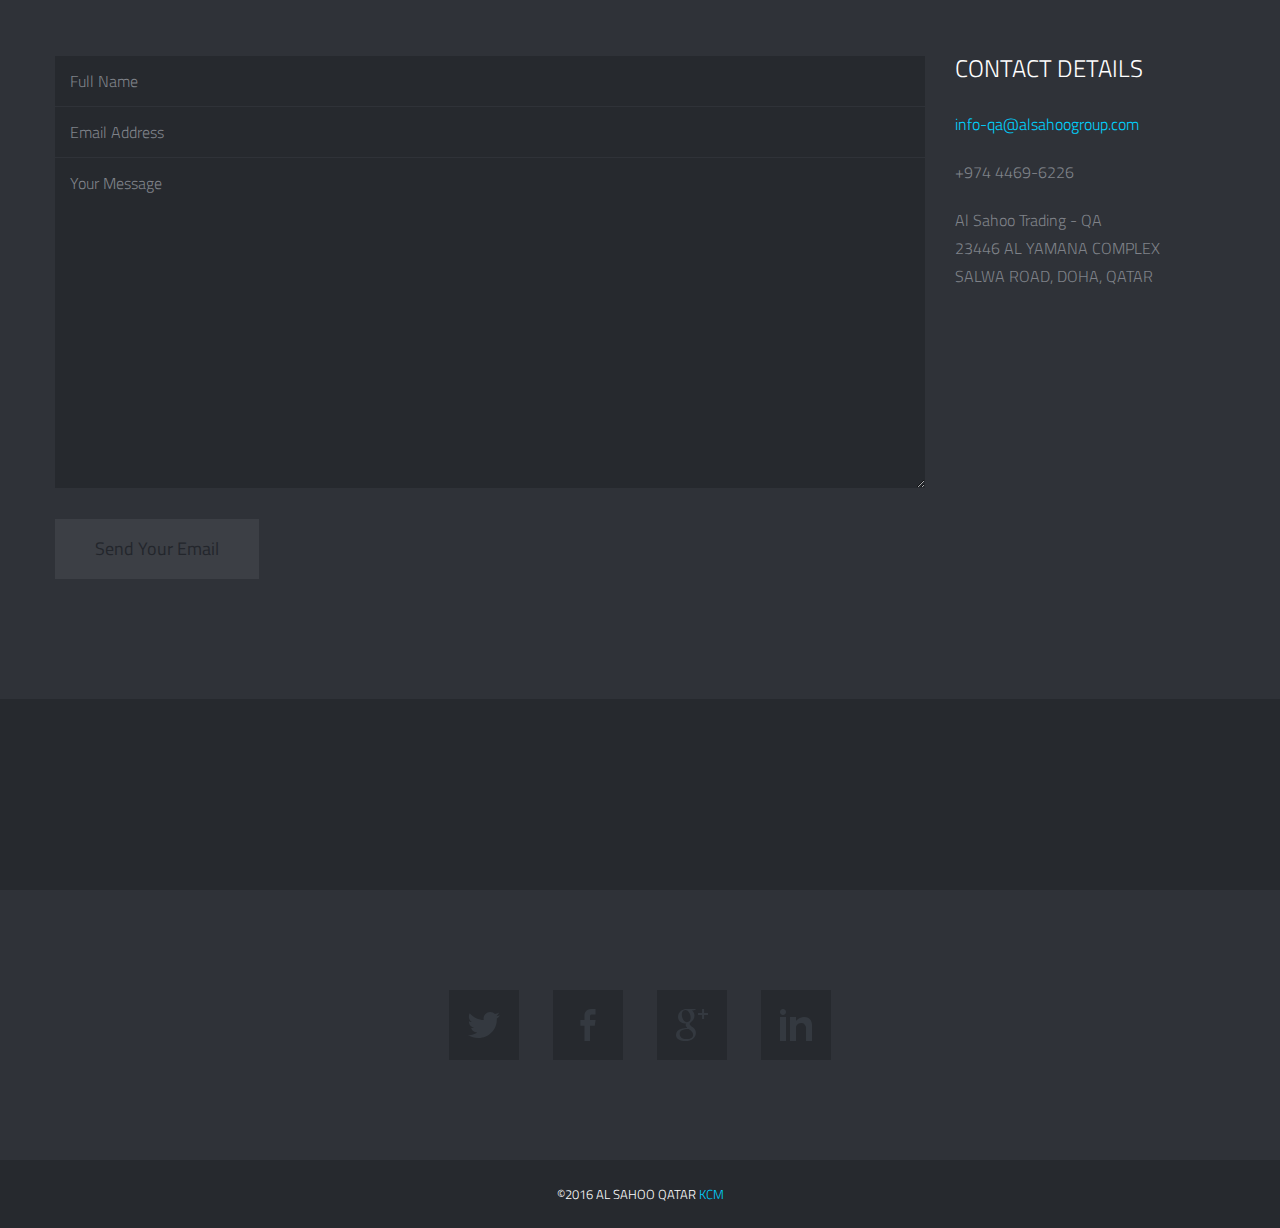
==== commit 1ed35f0e: "update gallery" ====
--- a/Qatar/index.html
+++ b/Qatar/index.html
@@ -157,9 +157,9 @@
                     <ul id="filters" class="option-set" data-option-key="filter">
                     	<li class="type-work">Product Types</li>
                         <li><a href="#filter" data-option-value="*" class="selected">All Products</a></li>
-                        <li><a href="#filter" data-option-value=".design">Mechanical</a></li>
-                        <li><a href="#filter" data-option-value=".photography">Sanitary wares</a></li>
-                        <li><a href="#filter" data-option-value=".video">Video</a></li>
+                        <li><a href="#filter" data-option-value=".mechanical">Mechanical</a></li>
+                        <li><a href="#filter" data-option-value=".sanitary">Sanitary wares</a></li>
+                        <li><a href="#filter" data-option-value=".video">Featured</a></li>
                     </ul>
                 </nav>
                 <!-- End Filter -->
@@ -171,9 +171,9 @@
                     	<ul id="thumbs">
                         
 							<!-- Item Project and Filter Name -->
-                        	<li class="item-thumbs span3 design">
-                            	<!-- Fancybox - Gallery Enabled - Title - Full Image -->
-                            	<a class="hover-wrap fancybox" data-fancybox-group="gallery" title="The City" href="_include/img/work/full/image-01-full.jpg">
+                        	<li class="item-thumbs span3 mechanical">
+                            	<!-- Fancybox - Gallery Enabled - Title - Full Image -->
+                            	<a class="hover-wrap fancybox" data-fancybox-group="gallery" title="Plumbing" href="_include/img/work/full/image-01-full.jpg">
                                 	<span class="overlay-img"></span>
                                     <span class="overlay-img-thumb font-icon-plus"></span>
                                 </a>
@@ -183,21 +183,21 @@
                         	<!-- End Item Project -->
                             
 							<!-- Item Project and Filter Name -->
-                        	<li class="item-thumbs span3 design">
-                            	<!-- Fancybox - Gallery Enabled - Title - Full Image -->
-                            	<a class="hover-wrap fancybox" data-fancybox-group="gallery" title="The Office" href="_include/img/work/full/image-02-full.jpg">
-                                	<span class="overlay-img"></span>
-                                    <span class="overlay-img-thumb font-icon-plus"></span>
-                                </a>
-                                <!-- Thumb Image and Description -->
-                                <img src="_include/img/work/thumbs/image-02.jpg" alt="Lorem ipsum dolor sit amet, consectetur adipiscing elit. Phasellus quis elementum odio. Curabitur pellentesque, dolor vel pharetra mollis.">
-                            </li>
-                        	<!-- End Item Project -->
-                            
-							<!-- Item Project and Filter Name -->
-                        	<li class="item-thumbs span3 photography">
-                            	<!-- Fancybox - Gallery Enabled - Title - Full Image -->
-                            	<a class="hover-wrap fancybox" data-fancybox-group="gallery" title="The Mountains" href="_include/img/work/full/image-03-full.jpg">
+                        	<li class="item-thumbs span3 mechanical">
+                            	<!-- Fancybox - Gallery Enabled - Title - Full Image -->
+                            	<a class="hover-wrap fancybox" data-fancybox-group="gallery" title="HVAC" href="_include/img/work/full/HVAC.jpg">
+                                	<span class="overlay-img"></span>
+                                    <span class="overlay-img-thumb font-icon-plus"></span>
+                                </a>
+                                <!-- Thumb Image and Description -->
+                                <img src="_include/img/work/thumbs/HVAC.jpg" alt="Lorem ipsum dolor sit amet, consectetur adipiscing elit. Phasellus quis elementum odio. Curabitur pellentesque, dolor vel pharetra mollis.">
+                            </li>
+                        	<!-- End Item Project -->
+                            
+							<!-- Item Project and Filter Name -->
+                        	<li class="item-thumbs span3 mechanical">
+                            	<!-- Fancybox - Gallery Enabled - Title - Full Image -->
+                            	<a class="hover-wrap fancybox" data-fancybox-group="gallery" title="Fire Fighting" href="_include/img/work/full/image-03-full.jpg">
                                 	<span class="overlay-img"></span>
                                     <span class="overlay-img-thumb font-icon-plus"></span>
                                 </a>
@@ -207,21 +207,23 @@
                         	<!-- End Item Project -->
                             
 							<!-- Item Project and Filter Name -->
+                             <!--   removed video link
                         	<li class="item-thumbs span3 video">
-                            	<!-- Fancybox Media - Gallery Enabled - Title - Link to Video -->
-                            	<a class="hover-wrap fancybox-media" data-fancybox-group="video" title="Video Content From Vimeo" href="http://vimeo.com/51460511">
-                                	<span class="overlay-img"></span>
-                                    <span class="overlay-img-thumb font-icon-plus"></span>
-                                </a>
-                                <!-- Thumb Image and Description -->
+                            
+                            	<a class="hover-wrap fancybox-media" data-fancybox-group="video" title="Drainage" href="http://vimeo.com/51460511">
+                                	<span class="overlay-img"></span>
+                                    <span class="overlay-img-thumb font-icon-plus"></span>
+                                </a>
+                                
                                 <img src="_include/img/work/thumbs/image-08.jpg" alt="Video">
                             </li>
-                        	<!-- End Item Project -->
-                            
-							<!-- Item Project and Filter Name -->
-                        	<li class="item-thumbs span3 photography">
-                            	<!-- Fancybox - Gallery Enabled - Title - Full Image -->
-                            	<a class="hover-wrap fancybox" data-fancybox-group="gallery" title="The Sea" href="_include/img/work/full/image-04-full.jpg">
+                        	
+                            -->
+
+							<!-- Item Project and Filter Name -->
+                        	<li class="item-thumbs span3 mechanical">
+                            	<!-- Fancybox - Gallery Enabled - Title - Full Image -->
+                            	<a class="hover-wrap fancybox" data-fancybox-group="gallery" title="Valves" href="_include/img/work/full/image-04-full.jpg">
                                 	<span class="overlay-img"></span>
                                     <span class="overlay-img-thumb font-icon-plus"></span>
                                 </a>
@@ -231,9 +233,9 @@
                         	<!-- End Item Project -->
                             
 							<!-- Item Project and Filter Name -->
-                        	<li class="item-thumbs span3 photography">
-                            	<!-- Fancybox - Gallery Enabled - Title - Full Image -->
-                            	<a class="hover-wrap fancybox" data-fancybox-group="gallery" title="Clouds" href="_include/img/work/full/image-05-full.jpg">
+                        	<li class="item-thumbs span3 sanitary">
+                            	<!-- Fancybox - Gallery Enabled - Title - Full Image -->
+                            	<a class="hover-wrap fancybox" data-fancybox-group="gallery" title="Faucets" href="_include/img/work/full/image-05-full.jpg">
                                 	<span class="overlay-img"></span>
                                     <span class="overlay-img-thumb font-icon-plus"></span>
                                 </a>
@@ -243,21 +245,9 @@
                         	<!-- End Item Project -->
                             
 							<!-- Item Project and Filter Name -->
-                        	<li class="item-thumbs span3 video">
-                            	<!-- Fancybox Media - Gallery Enabled - Title - Link to Video -->
-                            	<a class="hover-wrap fancybox-media" data-fancybox-group="video" title="Video Content From Vimeo" href="http://vimeo.com/50834315">
-                                	<span class="overlay-img"></span>
-                                    <span class="overlay-img-thumb font-icon-plus"></span>
-                                </a>
-                                <!-- Thumb Image and Description -->
-                                <img src="_include/img/work/thumbs/image-09.jpg" alt="Video">
-                            </li>
-                        	<!-- End Item Project -->
-                            
-							<!-- Item Project and Filter Name -->
-                        	<li class="item-thumbs span3 design">
-                            	<!-- Fancybox - Gallery Enabled - Title - Full Image -->
-                            	<a class="hover-wrap fancybox" data-fancybox-group="gallery" title="The Dark" href="_include/img/work/full/image-06-full.jpg">
+                        	<li class="item-thumbs span3 sanitary">
+                            	<!-- Fancybox - Gallery Enabled - Title - Full Image -->
+                            	<a class="hover-wrap fancybox" data-fancybox-group="gallery" title="Toilets" href="_include/img/work/full/image-06-full.jpg">
                                 	<span class="overlay-img"></span>
                                     <span class="overlay-img-thumb font-icon-plus"></span>
                                 </a>
@@ -267,9 +257,9 @@
                         	<!-- End Item Project -->
                             
 							<!-- Item Project and Filter Name -->
-                        	<li class="item-thumbs span3 design">
-                            	<!-- Fancybox - Gallery Enabled - Title - Full Image -->
-                            	<a class="hover-wrap fancybox" data-fancybox-group="gallery" title="The Beach" href="_include/img/work/full/image-07-full.jpg">
+                        	<li class="item-thumbs span3 sanitary">
+                            	<!-- Fancybox - Gallery Enabled - Title - Full Image -->
+                            	<a class="hover-wrap fancybox" data-fancybox-group="gallery" title="Accessories" href="_include/img/work/full/image-07-full.jpg">
                                 	<span class="overlay-img"></span>
                                     <span class="overlay-img-thumb font-icon-plus"></span>
                                 </a>
@@ -277,6 +267,30 @@
                                 <img src="_include/img/work/thumbs/image-07.jpg" alt="Lorem ipsum dolor sit amet, consectetur adipiscing elit. Phasellus quis elementum odio. Curabitur pellentesque, dolor vel pharetra mollis.">
                             </li>
                         	<!-- End Item Project -->
+
+                            <!-- Item Project and Filter Name -->
+                            <li class="item-thumbs span3 sanitary">
+                                <!-- Fancybox - Gallery Enabled - Title - Full Image -->
+                                <a class="hover-wrap fancybox" data-fancybox-group="gallery" title="Bathtubs" href="_include/img/work/full/image-07-full.jpg">
+                                    <span class="overlay-img"></span>
+                                    <span class="overlay-img-thumb font-icon-plus"></span>
+                                </a>
+                                <!-- Thumb Image and Description -->
+                                <img src="_include/img/work/thumbs/image-07.jpg" alt="Lorem ipsum dolor sit amet, consectetur adipiscing elit. Phasellus quis elementum odio. Curabitur pellentesque, dolor vel pharetra mollis.">
+                            </li>
+                            <!-- End Item Project -->
+
+                            <!-- Item Project and Filter Name -->
+                            <li class="item-thumbs span3 sanitary">
+                                <!-- Fancybox - Gallery Enabled - Title - Full Image -->
+                                <a class="hover-wrap fancybox" data-fancybox-group="gallery" title="Tiles" href="_include/img/work/full/image-07-full.jpg">
+                                    <span class="overlay-img"></span>
+                                    <span class="overlay-img-thumb font-icon-plus"></span>
+                                </a>
+                                <!-- Thumb Image and Description -->
+                                <img src="_include/img/work/thumbs/image-07.jpg" alt="Lorem ipsum dolor sit amet, consectetur adipiscing elit. Phasellus quis elementum odio. Curabitur pellentesque, dolor vel pharetra mollis.">
+                            </li>
+                            <!-- End Item Project -->
                         </ul>
                     </section>
                     
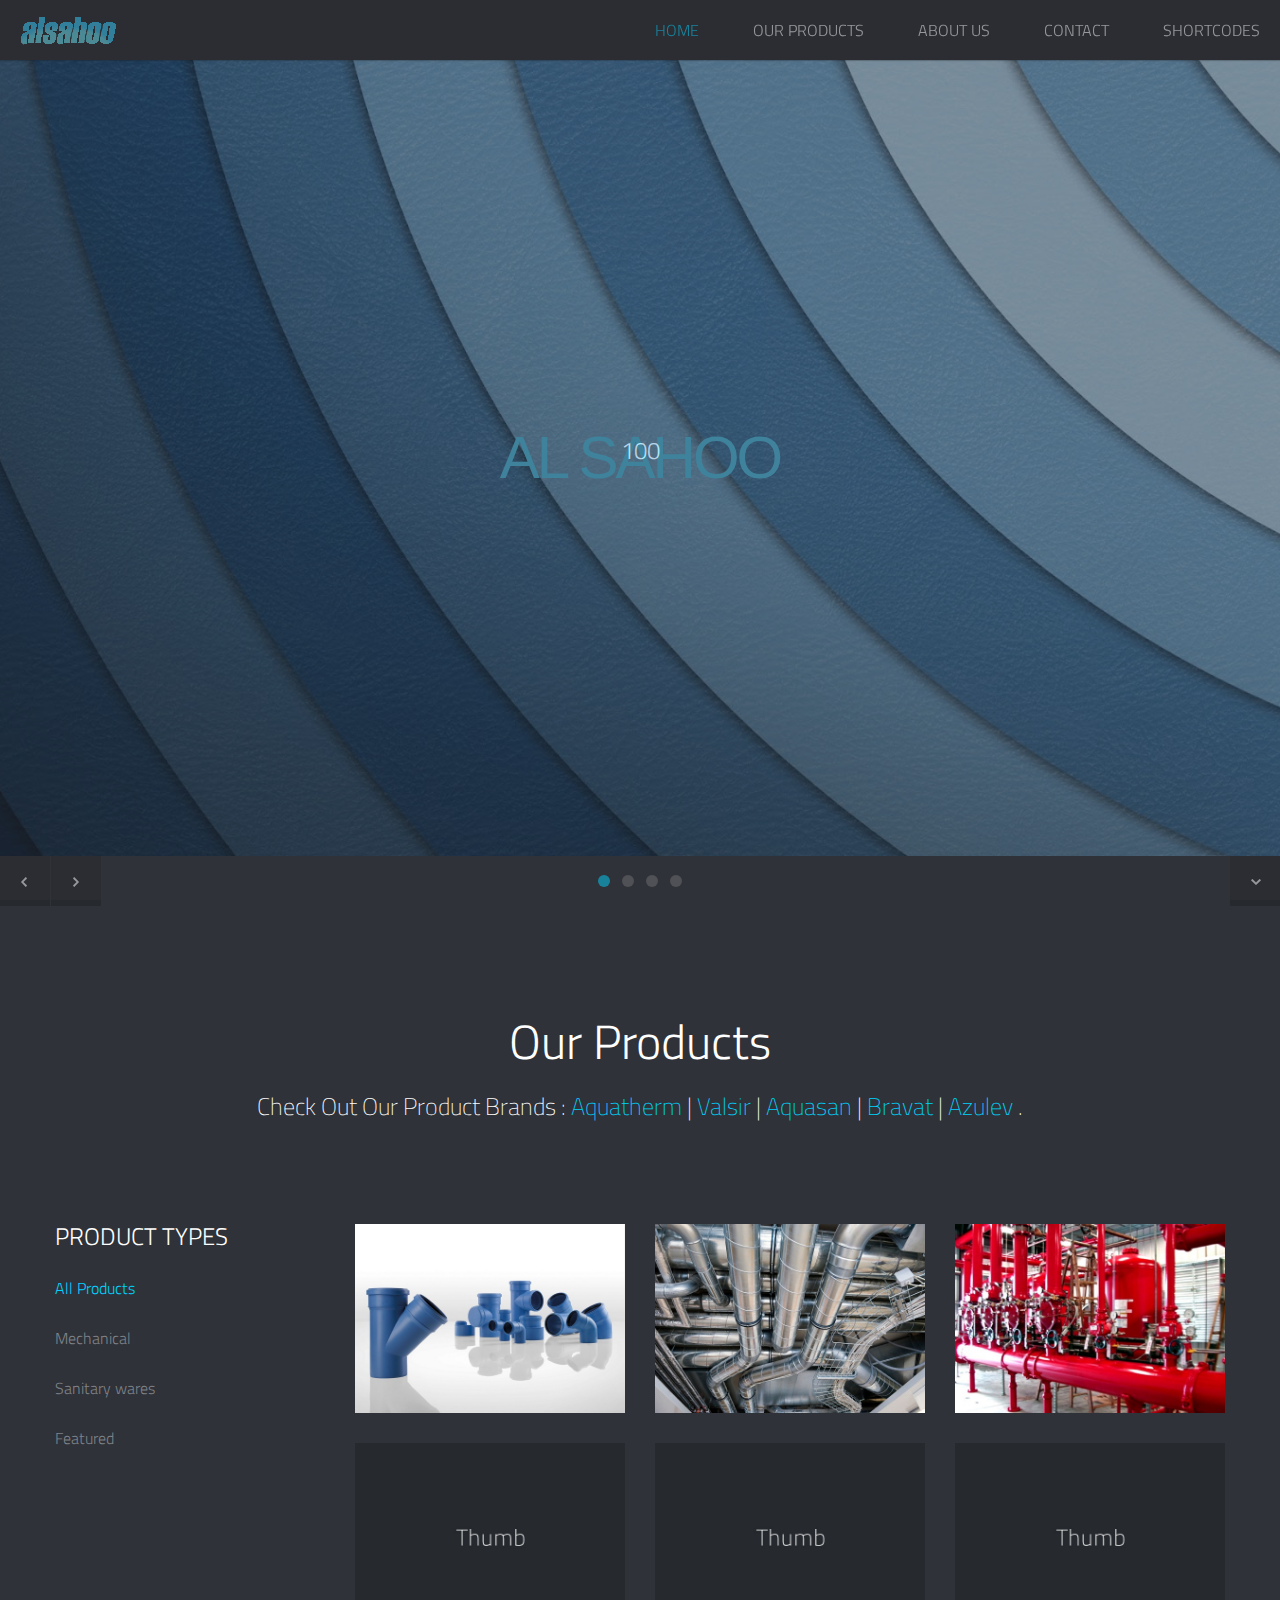
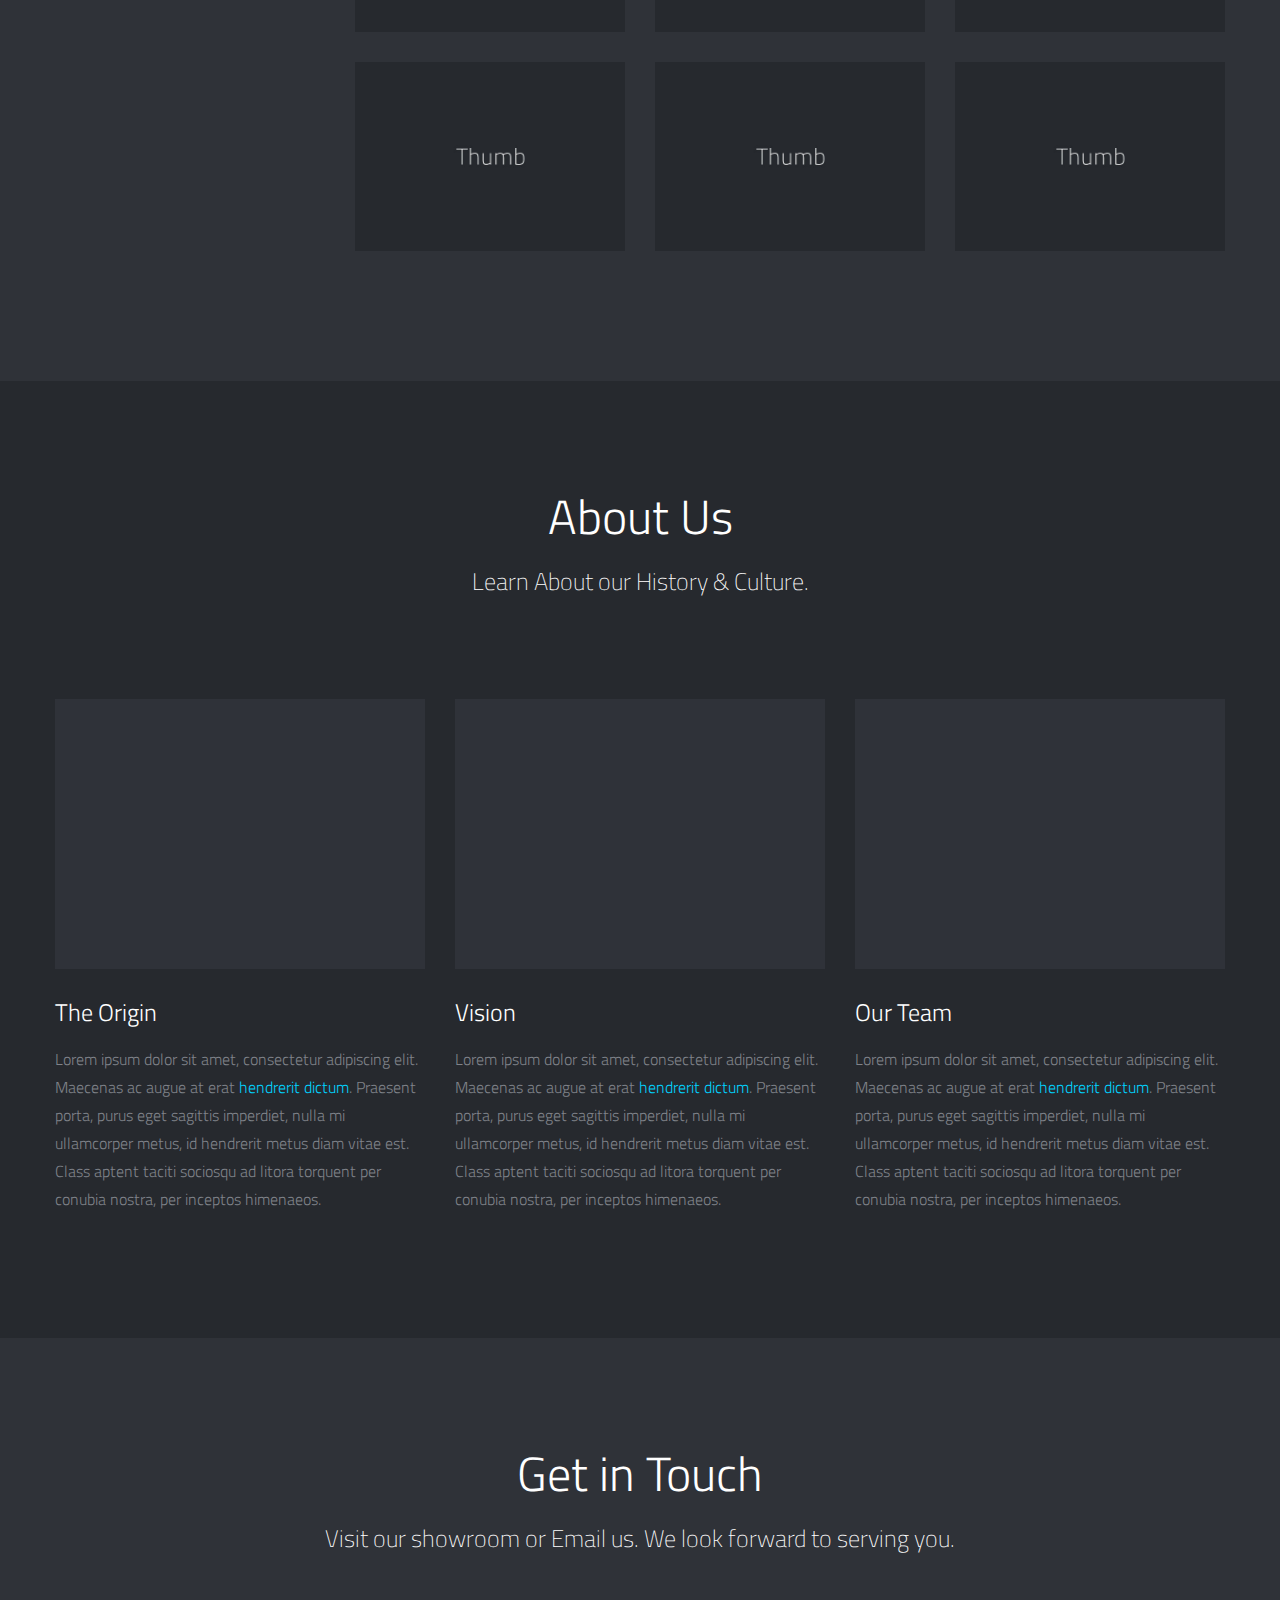
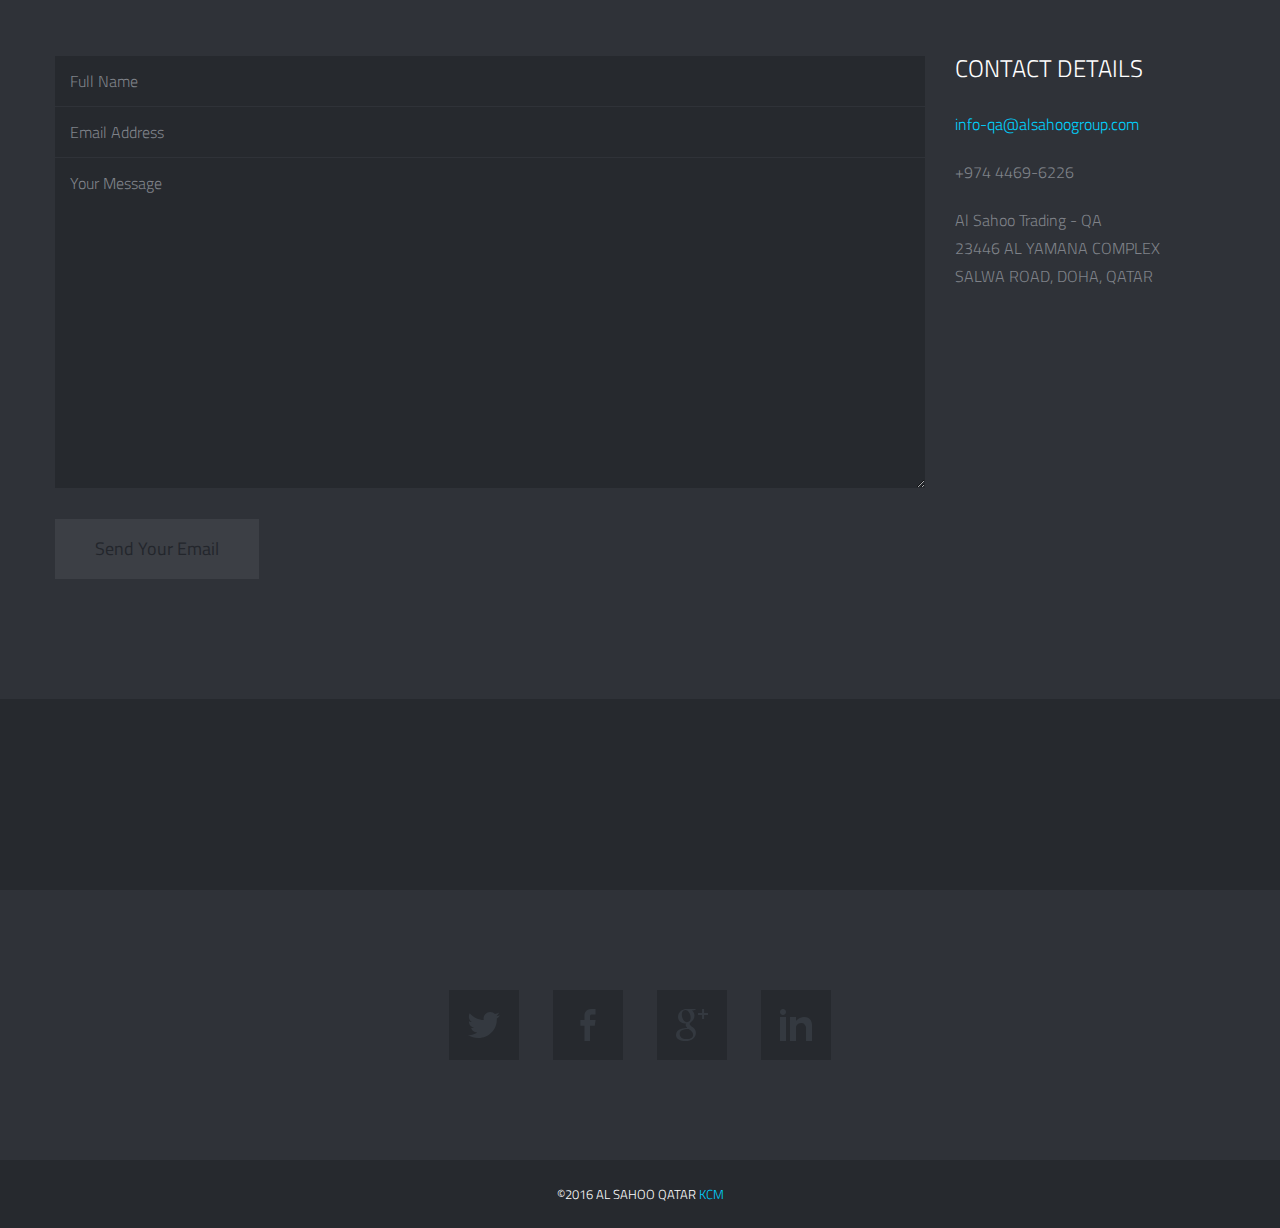
==== commit 02ae38c0: "update" ====
--- a/Qatar/index.html
+++ b/Qatar/index.html
@@ -173,12 +173,12 @@
 							<!-- Item Project and Filter Name -->
                         	<li class="item-thumbs span3 mechanical">
                             	<!-- Fancybox - Gallery Enabled - Title - Full Image -->
-                            	<a class="hover-wrap fancybox" data-fancybox-group="gallery" title="Plumbing" href="_include/img/work/full/image-01-full.jpg">
-                                	<span class="overlay-img"></span>
-                                    <span class="overlay-img-thumb font-icon-plus"></span>
-                                </a>
-                                <!-- Thumb Image and Description -->
-                                <img src="_include/img/work/thumbs/image-01.jpg" alt="Lorem ipsum dolor sit amet, consectetur adipiscing elit. Phasellus quis elementum odio. Curabitur pellentesque, dolor vel pharetra mollis.">
+                            	<a class="hover-wrap fancybox" data-fancybox-group="gallery" title="Plumbing" href="_include/img/work/Plumbing.jpg">
+                                	<span class="overlay-img"></span>
+                                    <span class="overlay-img-thumb font-icon-plus"></span>
+                                </a>
+                                <!-- Thumb Image and Description -->
+                                <img src="_include/img/work/thumbs/Plumbing.jpg" alt="Lorem ipsum dolor sit amet, consectetur adipiscing elit. Phasellus quis elementum odio. Curabitur pellentesque, dolor vel pharetra mollis.">
                             </li>
                         	<!-- End Item Project -->
                             
@@ -197,12 +197,12 @@
 							<!-- Item Project and Filter Name -->
                         	<li class="item-thumbs span3 mechanical">
                             	<!-- Fancybox - Gallery Enabled - Title - Full Image -->
-                            	<a class="hover-wrap fancybox" data-fancybox-group="gallery" title="Fire Fighting" href="_include/img/work/full/image-03-full.jpg">
-                                	<span class="overlay-img"></span>
-                                    <span class="overlay-img-thumb font-icon-plus"></span>
-                                </a>
-                                <!-- Thumb Image and Description -->
-                                <img src="_include/img/work/thumbs/image-03.jpg" alt="Lorem ipsum dolor sit amet, consectetur adipiscing elit. Phasellus quis elementum odio. Curabitur pellentesque, dolor vel pharetra mollis.">
+                            	<a class="hover-wrap fancybox" data-fancybox-group="gallery" title="Fire Fighting" href="_include/img/work/full/Fire.jpg">
+                                	<span class="overlay-img"></span>
+                                    <span class="overlay-img-thumb font-icon-plus"></span>
+                                </a>
+                                <!-- Thumb Image and Description -->
+                                <img src="_include/img/work/thumbs/Fire.jpg" alt="Lorem ipsum dolor sit amet, consectetur adipiscing elit. Phasellus quis elementum odio. Curabitur pellentesque, dolor vel pharetra mollis.">
                             </li>
                         	<!-- End Item Project -->
                             
--- a/Qatar/_include/css/main.css
+++ b/Qatar/_include/css/main.css
@@ -494,7 +494,7 @@
 }
 
 header #logo a {
-	background: url(../img/logo1.png) no-repeat;
+	background: url(../img/logo2.png) no-repeat;
 	width: 96px;
 	height: 30px;
 	text-indent: -9999px;
